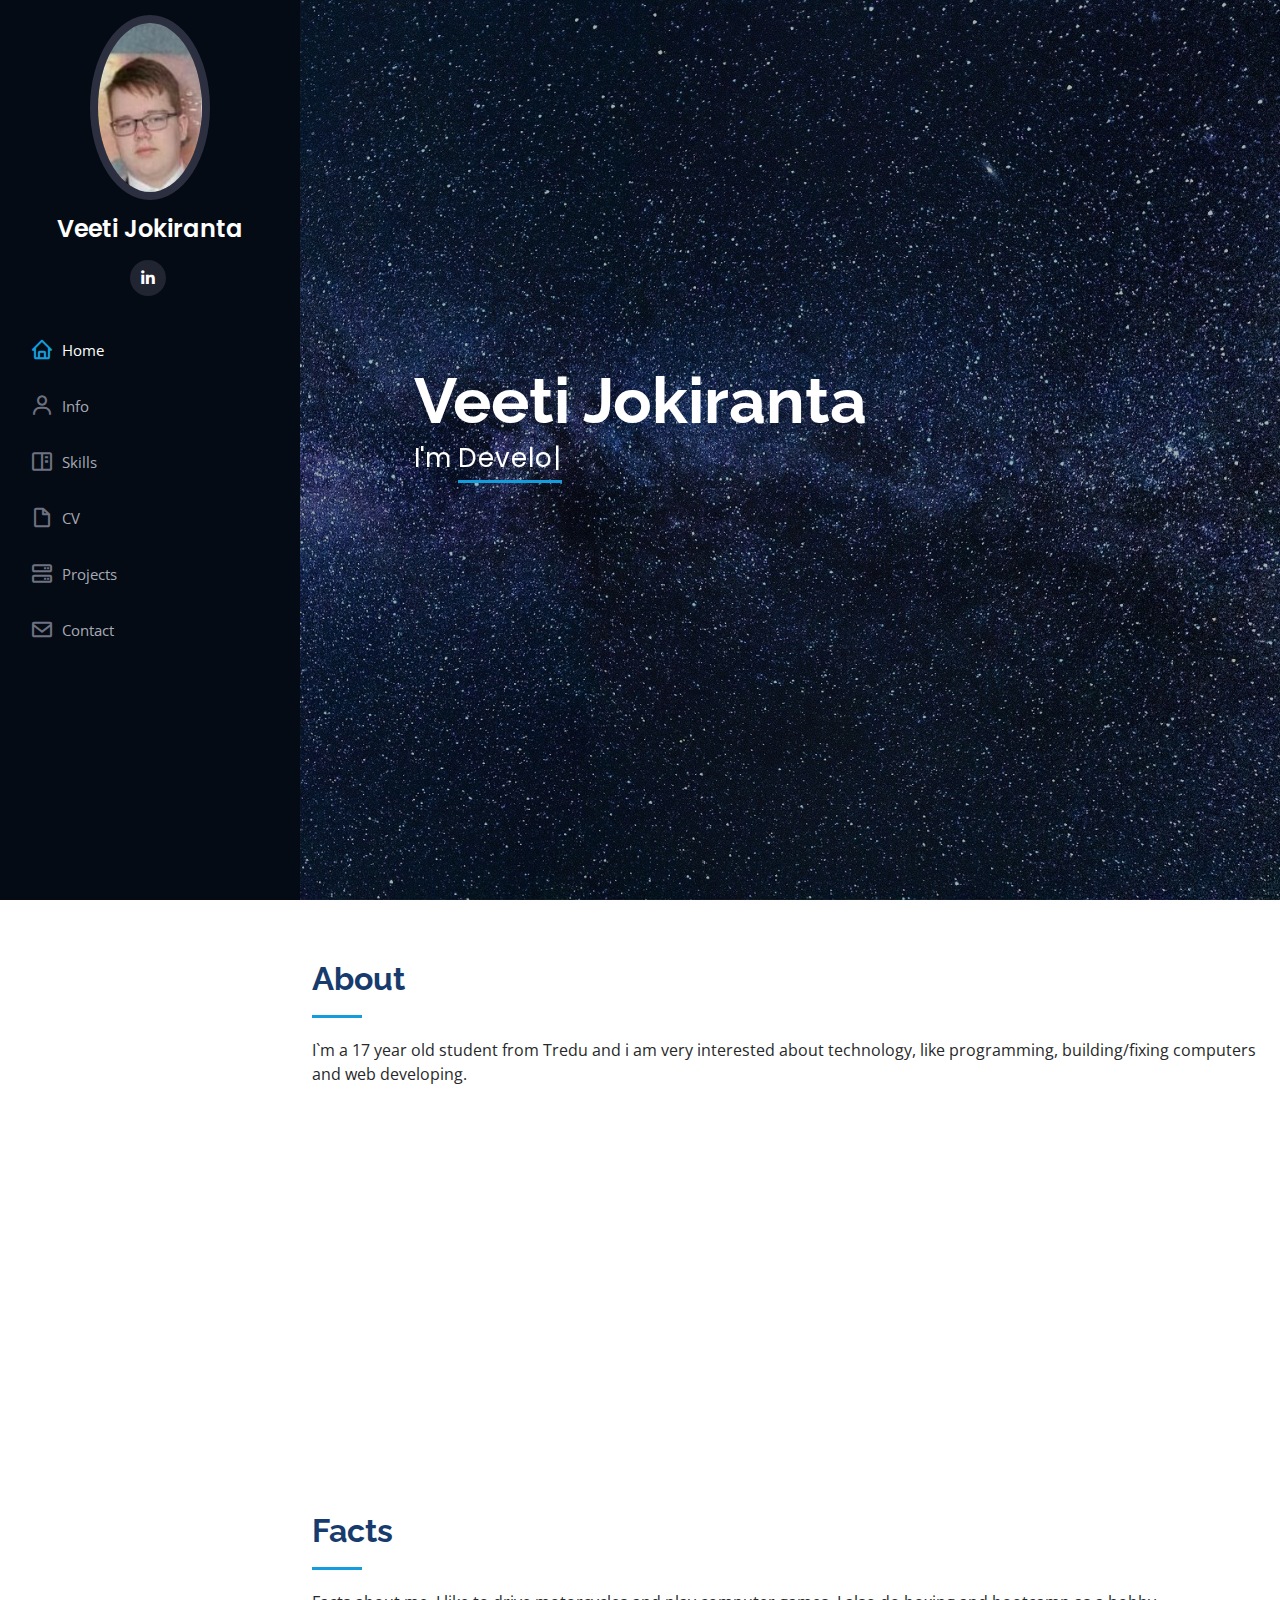
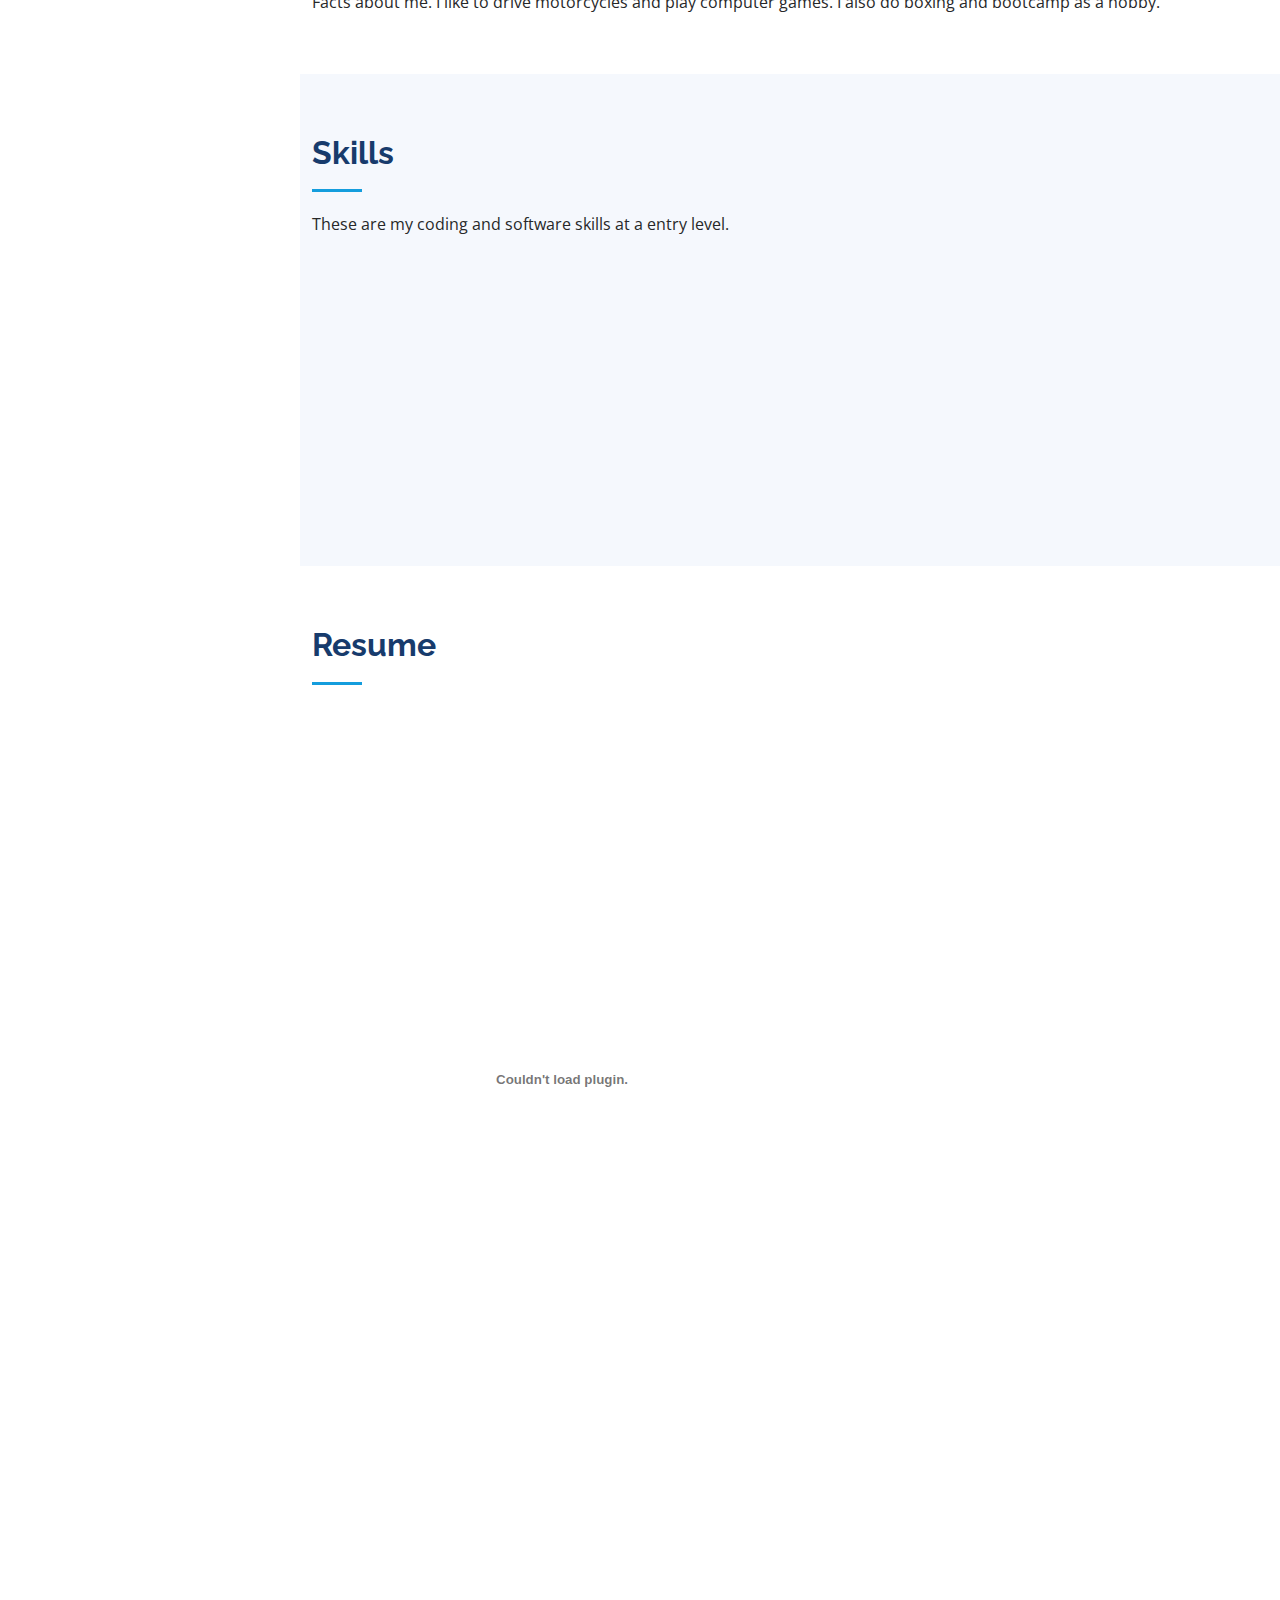
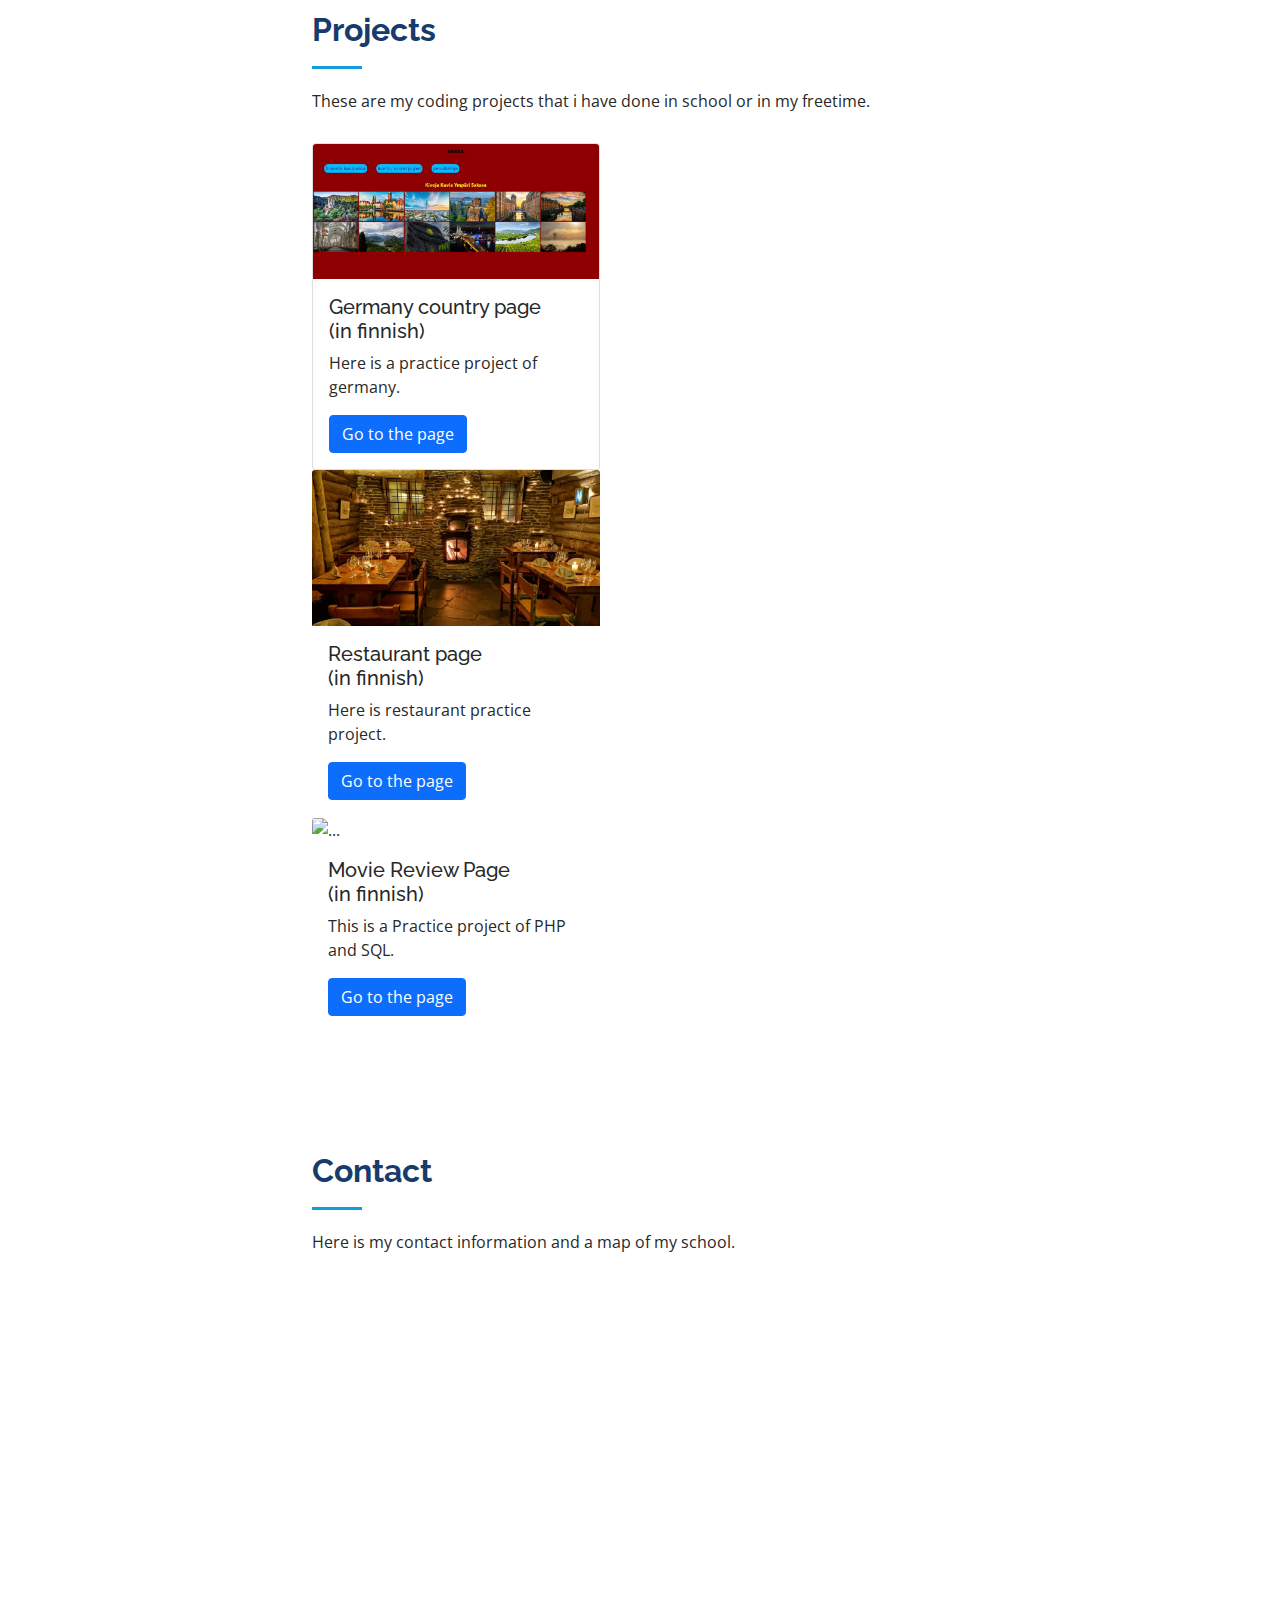
==== index.html @ 7805ad1e "muutettu cv ja puh nro pois" ====
<!DOCTYPE html>
<html lang="en">

<head>
  <meta charset="utf-8">
  <meta content="width=device-width, initial-scale=1.0" name="viewport">

  <title>Veeti Jokiranta</title>
  <meta content="" name="description">
  <meta content="" name="keywords">

  <!-- Favicons -->
  <link href="assets/img/favicon.png" rel="icon">
  <link href="assets/img/apple-touch-icon.png" rel="apple-touch-icon">

  <!-- Google Fonts -->
  <link href="https://fonts.googleapis.com/css?family=Open+Sans:300,300i,400,400i,600,600i,700,700i|Raleway:300,300i,400,400i,500,500i,600,600i,700,700i|Poppins:300,300i,400,400i,500,500i,600,600i,700,700i" rel="stylesheet">

  <!-- Vendor CSS Files -->
  <link href="assets/vendor/aos/aos.css" rel="stylesheet">
  <link href="assets/vendor/bootstrap/css/bootstrap.min.css" rel="stylesheet">
  <link href="assets/vendor/bootstrap-icons/bootstrap-icons.css" rel="stylesheet">
  <link href="assets/vendor/boxicons/css/boxicons.min.css" rel="stylesheet">
  <link href="assets/vendor/glightbox/css/glightbox.min.css" rel="stylesheet">
  <link href="assets/vendor/swiper/swiper-bundle.min.css" rel="stylesheet">

  <!-- Template Main CSS File -->
  <link href="assets/css/style.css" rel="stylesheet">

  <!-- =======================================================
  * Template Name: iPortfolio - v3.7.0
  * Template URL: https://bootstrapmade.com/iportfolio-bootstrap-portfolio-websites-template/
  * Author: BootstrapMade.com
  * License: https://bootstrapmade.com/license/
  ======================================================== -->
</head>

<body>

  <!-- ======= Mobile nav toggle button ======= -->
  <i class="bi bi-list mobile-nav-toggle d-xl-none"></i>

  <!-- ======= Header ======= -->
  <header id="header">
    <div class="d-flex flex-column">

      <div class="profile">
        <img src="assets/img/omakuva.PNG" alt="" class="img-fluid rounded-circle">
        <h1 class="text-light"><a href="index.html">Veeti Jokiranta</a></h1>
        <div class="social-links mt-3 text-center">
          <a href="https://www.linkedin.com/in/veeti-jokiranta/" class="linkedin"><i class="bx bxl-linkedin"></i></a>
        </div>
      </div>

      <nav id="navbar" class="nav-menu navbar">
        <ul>
          <li><a href="#hero" class="nav-link scrollto active"><i class="bx bx-home"></i> <span>Home</span></a></li>
          <li><a href="#about" class="nav-link scrollto"><i class="bx bx-user"></i> <span>Info</span></a></li>
          <li><a href="#skills" class="nav-link scrollto"><i class="bx bx-book-content"></i> <span>Skills</span></a></li>
          <li><a href="#resume" class="nav-link scrollto"><i class="bx bx-file-blank"></i> <span>CV</span></a></li>
          <li><a href="#services" class="nav-link scrollto"><i class="bx bx-server"></i> <span>Projects</span></a></li>
          <li><a href="#contact" class="nav-link scrollto"><i class="bx bx-envelope"></i> <span>Contact</span></a></li>
        </ul>
      </nav><!-- .nav-menu -->
    </div>
  </header><!-- End Header -->

  <!-- ======= Hero Section ======= -->
  <section id="hero" class="d-flex flex-column justify-content-center align-items-center">
    <div class="hero-container" data-aos="fade-in">
      <h1>Veeti Jokiranta</h1>
      <p>I'm <span class="typed" data-typed-items="Developer, Gamer, Computer knower"></span></p>
    </div>
  </section><!-- End Hero -->

  <main id="main">

    <!-- ======= About Section ======= -->
    <section id="about" class="about">
      <div class="container">

        <div class="section-title">
          <h2>About</h2>
          <p>I`m a 17 year old student from Tredu and i am very interested about technology, like programming, building/fixing computers and web developing.</p>
        </div>

        <div class="row">
          <div class="col-lg-4" data-aos="fade-right">
            <img src="assets/img/omakuva.PNG" class="img-fluid" alt="">
          </div>
          <div class="col-lg-8 pt-4 pt-lg-0 content" data-aos="fade-left">
            <h3> Info</h3>
            <p class="fst-italic">
            </p>
            <div class="row">
              <div class="col-lg-6">
                <ul>
                  <li><i class="bi bi-chevron-right"></i> <strong>Birthday:</strong> <span>25 march 2005</span></li>
                  <li><i class="bi bi-chevron-right"></i> <strong>City:</strong> <span>Tampere</span></li>
                </ul>
              </div>
              <div class="col-lg-6">
                <ul>
                  <li><i class="bi bi-chevron-right"></i> <strong>Age:</strong> <span>17</span></li>
                  <li><i class="bi bi-chevron-right"></i> <strong>Degree:</strong> <span>ICT Student</span></li>
                  <li><i class="bi bi-chevron-right"></i> <strong>Email:</strong> <span>veeti.jokiranta@gmail.com</span></li>
                </ul>
              </div>
            </div>
            <p>
              Right now i am studying in Tredu and i am in my second year of studies. I am studying in the field of computer science and i am very interested about it. I am also very interested about technology and i am always trying to learn new things about it.
            </p>
          </div>
        </div>

      </div>
    </section><!-- End About Section -->

    <!-- ======= Facts Section ======= -->
    <section id="facts" class="facts">
      <div class="container">

        <div class="section-title">
          <h2>Facts</h2>
          <p>Facts about me. I like to drive motorcycles and play computer games. I also do boxing and bootcamp as a hobby.</p>
        </div>

     <!---   <div class="row no-gutters">

          <div class="col-lg-3 col-md-6 d-md-flex align-items-md-stretch" data-aos="fade-up">
            <div class="count-box">
              <i class="bi bi-emoji-smile"></i>
              <span data-purecounter-start="0" data-purecounter-end="232" data-purecounter-duration="1" class="purecounter"></span>
              <p><strong>Happy Clients</strong> consequuntur quae</p>
            </div>
          </div>

          <div class="col-lg-3 col-md-6 d-md-flex align-items-md-stretch" data-aos="fade-up" data-aos-delay="100">
            <div class="count-box">
              <i class="bi bi-journal-richtext"></i>
              <span data-purecounter-start="0" data-purecounter-end="521" data-purecounter-duration="1" class="purecounter"></span>
              <p><strong>Projects</strong> adipisci atque cum quia aut</p>
            </div>
          </div>

          <div class="col-lg-3 col-md-6 d-md-flex align-items-md-stretch" data-aos="fade-up" data-aos-delay="200">
            <div class="count-box">
              <i class="bi bi-headset"></i>
              <span data-purecounter-start="0" data-purecounter-end="1453" data-purecounter-duration="1" class="purecounter"></span>
              <p><strong>Hours Of Support</strong> aut commodi quaerat</p>
            </div>
          </div>

          <div class="col-lg-3 col-md-6 d-md-flex align-items-md-stretch" data-aos="fade-up" data-aos-delay="300">
            <div class="count-box">
              <i class="bi bi-people"></i>
              <span data-purecounter-start="0" data-purecounter-end="32" data-purecounter-duration="1" class="purecounter"></span>
              <p><strong>Hard Workers</strong> rerum asperiores dolor</p>
            </div>
          </div>

        </div> -->

      </div>
    </section><!-- End Facts Section -->

    <!-- ======= Skills Section ======= -->
    <section id="skills" class="skills section-bg">
      <div class="container">

        <div class="section-title">
          <h2>Skills</h2>
          <p>These are my coding and software skills at a entry level.</p>
        </div>

        <div class="row skills-content">

          <div class="col-lg-6" data-aos="fade-up">

            <div class="progress">
              <span class="skill">HTML <i class="val">90%</i></span>
              <div class="progress-bar-wrap">
                <div class="progress-bar" role="progressbar" aria-valuenow="90" aria-valuemin="0" aria-valuemax="100"></div>
              </div>
            </div>

            <div class="progress">
              <span class="skill">CSS <i class="val">90%</i></span>
              <div class="progress-bar-wrap">
                <div class="progress-bar" role="progressbar" aria-valuenow="90" aria-valuemin="0" aria-valuemax="100"></div>
              </div>
            </div>

            <div class="progress">
              <span class="skill">JavaScript <i class="val">40%</i></span>
              <div class="progress-bar-wrap">
                <div class="progress-bar" role="progressbar" aria-valuenow="50" aria-valuemin="0" aria-valuemax="100"></div>
              </div>
            </div>

            <div class="progress">
              <span class="skill">PHP <i class="val">70%</i></span>
              <div class="progress-bar-wrap">
                <div class="progress-bar" role="progressbar" aria-valuenow="70" aria-valuemin="0" aria-valuemax="100"></div>
              </div>
            </div>

          </div>

          <div class="col-lg-6" data-aos="fade-up" data-aos-delay="100">



            <div class="progress">
              <span class="skill">SQL <i class="val">85%</i></span>
              <div class="progress-bar-wrap">
                <div class="progress-bar" role="progressbar" aria-valuenow="85" aria-valuemin="0" aria-valuemax="100"></div>
              </div>
            </div>

            <div class="progress">
              <span class="skill">WordPress <i class="val">75%</i></span>
              <div class="progress-bar-wrap">
                <div class="progress-bar" role="progressbar" aria-valuenow="75" aria-valuemin="0" aria-valuemax="100"></div>
              </div>
            </div>

            <div class="progress">
              <span class="skill">Photoshop <i class="val">20%</i></span>
              <div class="progress-bar-wrap">
                <div class="progress-bar" role="progressbar" aria-valuenow="20" aria-valuemin="0" aria-valuemax="100"></div>
              </div>
            </div>

            <div class="progress">
              <span class="skill">Office-365 apps <i class="val">90%</i></span>
              <div class="progress-bar-wrap">
                <div class="progress-bar" role="progressbar" aria-valuenow="85" aria-valuemin="0" aria-valuemax="100"></div>
              </div>
            </div>

          </div>

        </div>

      </div>
    </section><!-- End Skills Section -->

    <!-- ======= Resume Section ======= -->
   <section id="resume" class="resume">
      <div class="container">

        <div class="section-title">
          <h2>Resume</h2>
          <embed src="assets/img/veeti_jokiranta.pdf" width="500px" height="750px" />
        </div>

<!--        <div class="row">
          <div class="col-lg-6" data-aos="fade-up">
            <h3 class="resume-title">Sumary</h3>
            <div class="resume-item pb-0">
              <h4>Alex Smith</h4>
              <p><em>Innovative and deadline-driven Graphic Designer with 3+ years of experience designing and developing user-centered digital/print marketing material from initial concept to final, polished deliverable.</em></p>
              <ul>
                <li>Portland par 127,Orlando, FL</li>
                <li>(123) 456-7891</li>
                <li>alice.barkley@example.com</li>
              </ul>
            </div>

            <h3 class="resume-title">Education</h3>
            <div class="resume-item">
              <h4>Master of Fine Arts &amp; Graphic Design</h4>
              <h5>2015 - 2016</h5>
              <p><em>Rochester Institute of Technology, Rochester, NY</em></p>
              <p>Qui deserunt veniam. Et sed aliquam labore tempore sed quisquam iusto autem sit. Ea vero voluptatum qui ut dignissimos deleniti nerada porti sand markend</p>
            </div>
            <div class="resume-item">
              <h4>Bachelor of Fine Arts &amp; Graphic Design</h4>
              <h5>2010 - 2014</h5>
              <p><em>Rochester Institute of Technology, Rochester, NY</em></p>
              <p>Quia nobis sequi est occaecati aut. Repudiandae et iusto quae reiciendis et quis Eius vel ratione eius unde vitae rerum voluptates asperiores voluptatem Earum molestiae consequatur neque etlon sader mart dila</p>
            </div>
          </div>
          <div class="col-lg-6" data-aos="fade-up" data-aos-delay="100">
            <h3 class="resume-title">Professional Experience</h3>
            <div class="resume-item">
              <h4>Senior graphic design specialist</h4>
              <h5>2019 - Present</h5>
              <p><em>Experion, New York, NY </em></p>
              <ul>
                <li>Lead in the design, development, and implementation of the graphic, layout, and production communication materials</li>
                <li>Delegate tasks to the 7 members of the design team and provide counsel on all aspects of the project. </li>
                <li>Supervise the assessment of all graphic materials in order to ensure quality and accuracy of the design</li>
                <li>Oversee the efficient use of production project budgets ranging from $2,000 - $25,000</li>
              </ul>
            </div>
            <div class="resume-item">
              <h4>Graphic design specialist</h4>
              <h5>2017 - 2018</h5>
              <p><em>Stepping Stone Advertising, New York, NY</em></p>
              <ul>
                <li>Developed numerous marketing programs (logos, brochures,infographics, presentations, and advertisements).</li>
                <li>Managed up to 5 projects or tasks at a given time while under pressure</li>
                <li>Recommended and consulted with clients on the most appropriate graphic design</li>
                <li>Created 4+ design presentations and proposals a month for clients and account managers</li>
              </ul>
            </div>
          </div>
        </div>

    -->  </div>
    </section> <!-- End Resume Section --> 

 <!--   < ======= Portfolio Section ======= 
    <section id="portfolio" class="portfolio section-bg">
      <div class="container">

        <div class="section-title">
          <h2>Portfolio</h2>
          <p>Magnam dolores commodi suscipit. Necessitatibus eius consequatur ex aliquid fuga eum quidem. Sit sint consectetur velit. Quisquam quos quisquam cupiditate. Et nemo qui impedit suscipit alias ea. Quia fugiat sit in iste officiis commodi quidem hic quas.</p>
        </div>

        <div class="row" data-aos="fade-up">
          <div class="col-lg-12 d-flex justify-content-center">
            <ul id="portfolio-flters">
              <li data-filter="*" class="filter-active">All</li>
              <li data-filter=".filter-app">App</li>
              <li data-filter=".filter-card">Card</li>
              <li data-filter=".filter-web">Web</li>
            </ul>
          </div>
        </div>

        <div class="row portfolio-container" data-aos="fade-up" data-aos-delay="100">

          <div class="col-lg-4 col-md-6 portfolio-item filter-app">
            <div class="portfolio-wrap">
              <img src="assets/img/portfolio/portfolio-1.jpg" class="img-fluid" alt="">
              <div class="portfolio-links">
                <a href="assets/img/portfolio/portfolio-1.jpg" data-gallery="portfolioGallery" class="portfolio-lightbox" title="App 1"><i class="bx bx-plus"></i></a>
                <a href="portfolio-details.html" title="More Details"><i class="bx bx-link"></i></a>
              </div>
            </div>
          </div>

          <div class="col-lg-4 col-md-6 portfolio-item filter-web">
            <div class="portfolio-wrap">
              <img src="assets/img/portfolio/portfolio-2.jpg" class="img-fluid" alt="">
              <div class="portfolio-links">
                <a href="assets/img/portfolio/portfolio-2.jpg" data-gallery="portfolioGallery" class="portfolio-lightbox" title="Web 3"><i class="bx bx-plus"></i></a>
                <a href="portfolio-details.html" title="More Details"><i class="bx bx-link"></i></a>
              </div>
            </div>
          </div>

          <div class="col-lg-4 col-md-6 portfolio-item filter-app">
            <div class="portfolio-wrap">
              <img src="assets/img/portfolio/portfolio-3.jpg" class="img-fluid" alt="">
              <div class="portfolio-links">
                <a href="assets/img/portfolio/portfolio-3.jpg" data-gallery="portfolioGallery" class="portfolio-lightbox" title="App 2"><i class="bx bx-plus"></i></a>
                <a href="portfolio-details.html" title="More Details"><i class="bx bx-link"></i></a>
              </div>
            </div>
          </div>

          <div class="col-lg-4 col-md-6 portfolio-item filter-card">
            <div class="portfolio-wrap">
              <img src="assets/img/portfolio/portfolio-4.jpg" class="img-fluid" alt="">
              <div class="portfolio-links">
                <a href="assets/img/portfolio/portfolio-4.jpg" data-gallery="portfolioGallery" class="portfolio-lightbox" title="Card 2"><i class="bx bx-plus"></i></a>
                <a href="portfolio-details.html" title="More Details"><i class="bx bx-link"></i></a>
              </div>
            </div>
          </div>

          <div class="col-lg-4 col-md-6 portfolio-item filter-web">
            <div class="portfolio-wrap">
              <img src="assets/img/portfolio/portfolio-5.jpg" class="img-fluid" alt="">
              <div class="portfolio-links">
                <a href="assets/img/portfolio/portfolio-5.jpg" data-gallery="portfolioGallery" class="portfolio-lightbox" title="Web 2"><i class="bx bx-plus"></i></a>
                <a href="portfolio-details.html" title="More Details"><i class="bx bx-link"></i></a>
              </div>
            </div>
          </div>

          <div class="col-lg-4 col-md-6 portfolio-item filter-app">
            <div class="portfolio-wrap">
              <img src="assets/img/portfolio/portfolio-6.jpg" class="img-fluid" alt="">
              <div class="portfolio-links">
                <a href="assets/img/portfolio/portfolio-6.jpg" data-gallery="portfolioGallery" class="portfolio-lightbox" title="App 3"><i class="bx bx-plus"></i></a>
                <a href="portfolio-details.html" title="More Details"><i class="bx bx-link"></i></a>
              </div>
            </div>
          </div>

          <div class="col-lg-4 col-md-6 portfolio-item filter-card">
            <div class="portfolio-wrap">
              <img src="assets/img/portfolio/portfolio-7.jpg" class="img-fluid" alt="">
              <div class="portfolio-links">
                <a href="assets/img/portfolio/portfolio-7.jpg" data-gallery="portfolioGallery" class="portfolio-lightbox" title="Card 1"><i class="bx bx-plus"></i></a>
                <a href="portfolio-details.html" title="More Details"><i class="bx bx-link"></i></a>
              </div>
            </div>
          </div>

          <div class="col-lg-4 col-md-6 portfolio-item filter-card">
            <div class="portfolio-wrap">
              <img src="assets/img/portfolio/portfolio-8.jpg" class="img-fluid" alt="">
              <div class="portfolio-links">
                <a href="assets/img/portfolio/portfolio-8.jpg" data-gallery="portfolioGallery" class="portfolio-lightbox" title="Card 3"><i class="bx bx-plus"></i></a>
                <a href="portfolio-details.html" title="More Details"><i class="bx bx-link"></i></a>
              </div>
            </div>
          </div>

          <div class="col-lg-4 col-md-6 portfolio-item filter-web">
            <div class="portfolio-wrap">
              <img src="assets/img/portfolio/portfolio-9.jpg" class="img-fluid" alt="">
              <div class="portfolio-links">
                <a href="assets/img/portfolio/portfolio-9.jpg" data-gallery="portfolioGallery" class="portfolio-lightbox" title="Web 3"><i class="bx bx-plus"></i></a>
                <a href="portfolio-details.html" title="More Details"><i class="bx bx-link"></i></a>
              </div>
            </div>
          </div>

        </div>

      </div>
    </section> End Portfolio Section -->

    <!-- ======= Services Section ======= -->
    <section id="services" class="services">
      <div class="container">

        <div class="section-title">
          <h2>Projects</h2>
          <p>These are my coding projects that i have done in school or in my freetime.</p>
        </div>
<!--
        <div class="row">
          <div class="col-lg-4 col-md-6 icon-box" data-aos="fade-up">
            <div class="icon"><i class="bi bi-briefcase"></i></div>
            <h4 class="title"><a href="">Lorem Ipsum</a></h4>
            <p class="description">Voluptatum deleniti atque corrupti quos dolores et quas molestias excepturi sint occaecati cupiditate non provident</p>
          </div>
          <div class="col-lg-4 col-md-6 icon-box" data-aos="fade-up" data-aos-delay="100">
            <div class="icon"><i class="bi bi-card-checklist"></i></div>
            <h4 class="title"><a href="">Dolor Sitema</a></h4>
            <p class="description">Minim veniam, quis nostrud exercitation ullamco laboris nisi ut aliquip ex ea commodo consequat tarad limino ata</p>
          </div>
          <div class="col-lg-4 col-md-6 icon-box" data-aos="fade-up" data-aos-delay="200">
            <div class="icon"><i class="bi bi-bar-chart"></i></div>
            <h4 class="title"><a href="">Sed ut perspiciatis</a></h4>
            <p class="description">Duis aute irure dolor in reprehenderit in voluptate velit esse cillum dolore eu fugiat nulla pariatur</p>
          </div>
          <div class="col-lg-4 col-md-6 icon-box" data-aos="fade-up" data-aos-delay="300">
            <div class="icon"><i class="bi bi-binoculars"></i></div>
            <h4 class="title"><a href="">Magni Dolores</a></h4>
            <p class="description">Excepteur sint occaecat cupidatat non proident, sunt in culpa qui officia deserunt mollit anim id est laborum</p>
          </div>
          <div class="col-lg-4 col-md-6 icon-box" data-aos="fade-up" data-aos-delay="400">
            <div class="icon"><i class="bi bi-brightness-high"></i></div>
            <h4 class="title"><a href="">Nemo Enim</a></h4>
            <p class="description">At vero eos et accusamus et iusto odio dignissimos ducimus qui blanditiis praesentium voluptatum deleniti atque</p>
          </div>
          <div class="col-lg-4 col-md-6 icon-box" data-aos="fade-up" data-aos-delay="500">
            <div class="icon"><i class="bi bi-calendar4-week"></i></div>
            <h4 class="title"><a href="">Eiusmod Tempor</a></h4>
            <p class="description">Et harum quidem rerum facilis est et expedita distinctio. Nam libero tempore, cum soluta nobis est eligendi</p>
          </div>
        </div> -->

        <div class="card" style="width: 18rem;">
          <img src="assets/img/saksakuva.JPG" class="card-img-top" alt="...">
          <div class="card-body">
            <h5 class="card-title">Germany country page <br> (in finnish)</h5>
            <p class="card-text">Here is a practice project of germany.</p>
            <a href="maatyö/index.html" class="btn btn-primary">Go to the page</a>
          </div>
        </div>

        <div class="col-4" style="width: 18rem;">
          <img src="ravintolasivu/img/ravintola.jpg" class="card-img-top" alt="...">
          <div class="card-body">
            <h5 class="card-title">Restaurant page <br> (in finnish)</h5>
            <p class="card-text">Here is restaurant practice project.</p>
            <a href="ravintolasivu/index.html" class="btn btn-primary">Go to the page</a>
          </div>
        </div>

        <div class="col-4" style="width: 18rem;">
          <img src="https://wallpapercave.com/wp/wnCoprl.jpg" class="card-img-top" alt="...">
          <div class="card-body">
            <h5 class="card-title">Movie Review Page <br> (in finnish)</h5>
            <p class="card-text">This is a Practice project of PHP and SQL.</p>
            <a href="http://elokuvat.veejok21.treok.io/" class="btn btn-primary">Go to the page</a>
          </div>
        </div>

      </div>
    </section><!-- End Services Section -->



    <!-- ======= Contact Section ======= -->
    <section id="contact" class="contact">
      <div class="container">

        <div class="section-title">
          <h2>Contact</h2>
          <p>Here is my contact information and a map of my school.</p>
        </div>

        <div class="row" data-aos="fade-in">

          <div class="col-lg-5 d-flex align-items-stretch">
            <div class="info">
              <div class="address">
                <i class="bi bi-geo-alt"></i>
                <h4>Location:</h4>
                <p>Hepolamminkatu 10 Tampere</p>
              </div>

              <div class="email">
                <i class="bi bi-envelope"></i>
                <h4>Email:</h4>
                <p>veeti.jokiranta@gmail.com</p>
              </div>
<!--
              <div class="phone">
                <i class="bi bi-phone"></i>
                <h4>Call:</h4>
                <p>0443402378</p>
              </div>
-->
            <!-- <iframe src="https://www.google.com/maps/embed?pb=!1m14!1m8!1m3!1d12097.433213460943!2d-74.0062269!3d40.7101282!3m2!1i1024!2i768!4f13.1!3m3!1m2!1s0x0%3A0xb89d1fe6bc499443!2sDowntown+Conference+Center!5e0!3m2!1smk!2sbg!4v1539943755621" frameborder="0" style="border:0; width: 100%; height: 290px;" allowfullscreen></iframe> -->
              <iframe src="https://www.google.com/maps/embed?pb=!1m18!1m12!1m3!1d1906.3037931501422!2d23.853460816221354!3d61.45869844553203!2m3!1f0!2f0!3f0!3m2!1i1024!2i768!4f13.1!3m3!1m2!1s0x468edfbcef06ff53%3A0xc7c12edd2509b8bb!2sHepolamminkatu%2010%2C%2033720%20Tampere!5e0!3m2!1sfi!2sfi!4v1653976444893!5m2!1sfi!2sfi" frameborder="0" style="border:0; width: 100%; height: 290px;" allowfullscreen></iframe>
            </div>

          </div>

        <!--  <div class="col-lg-7 mt-5 mt-lg-0 d-flex align-items-stretch">
            <form action="forms/contact.php" method="post" role="form" class="php-email-form">
              <div class="row">
                <div class="form-group col-md-6">
                  <label for="name">Your Name</label>
                  <input type="text" name="name" class="form-control" id="name" required>
                </div>
                <div class="form-group col-md-6">
                  <label for="name">Your Email</label>
                  <input type="email" class="form-control" name="email" id="email" required>
                </div>
              </div>
              <div class="form-group">
                <label for="name">Subject</label>
                <input type="text" class="form-control" name="subject" id="subject" required>
              </div>
              <div class="form-group">
                <label for="name">Message</label>
                <textarea class="form-control" name="message" rows="10" required></textarea>
              </div>
              <div class="my-3">
                <div class="loading">Loading</div>
                <div class="error-message"></div>
                <div class="sent-message">Your message has been sent. Thank you!</div>
              </div>
              <div class="text-center"><button type="submit">Send Message</button></div>
            </form>
          </div>

        </div>

      </div> -->
    </section><!-- End Contact Section -->

  </main><!-- End #main -->

  <!-- ======= Footer ======= -->
  <footer id="footer">
    <div class="container">
      <div class="copyright">
      </div>
      <div class="credits">
        <!-- All the links in the footer should remain intact. -->
        <!-- You can delete the links only if you purchased the pro version. -->
        <!-- Licensing information: https://bootstrapmade.com/license/ -->
        <!-- Purchase the pro version with working PHP/AJAX contact form: https://bootstrapmade.com/iportfolio-bootstrap-portfolio-websites-template/ -->
      </div>
    </div>
  </footer><!-- End  Footer -->

  <a href="#" class="back-to-top d-flex align-items-center justify-content-center"><i class="bi bi-arrow-up-short"></i></a>

  <!-- Vendor JS Files -->
  <script src="assets/vendor/purecounter/purecounter.js"></script>
  <script src="assets/vendor/aos/aos.js"></script>
  <script src="assets/vendor/bootstrap/js/bootstrap.bundle.min.js"></script>
  <script src="assets/vendor/glightbox/js/glightbox.min.js"></script>
  <script src="assets/vendor/isotope-layout/isotope.pkgd.min.js"></script>
  <script src="assets/vendor/swiper/swiper-bundle.min.js"></script>
  <script src="assets/vendor/typed.js/typed.min.js"></script>
  <script src="assets/vendor/waypoints/noframework.waypoints.js"></script>
  <script src="assets/vendor/php-email-form/validate.js"></script>

  <!-- Template Main JS File -->
  <script src="assets/js/main.js"></script>

</body>

</html>
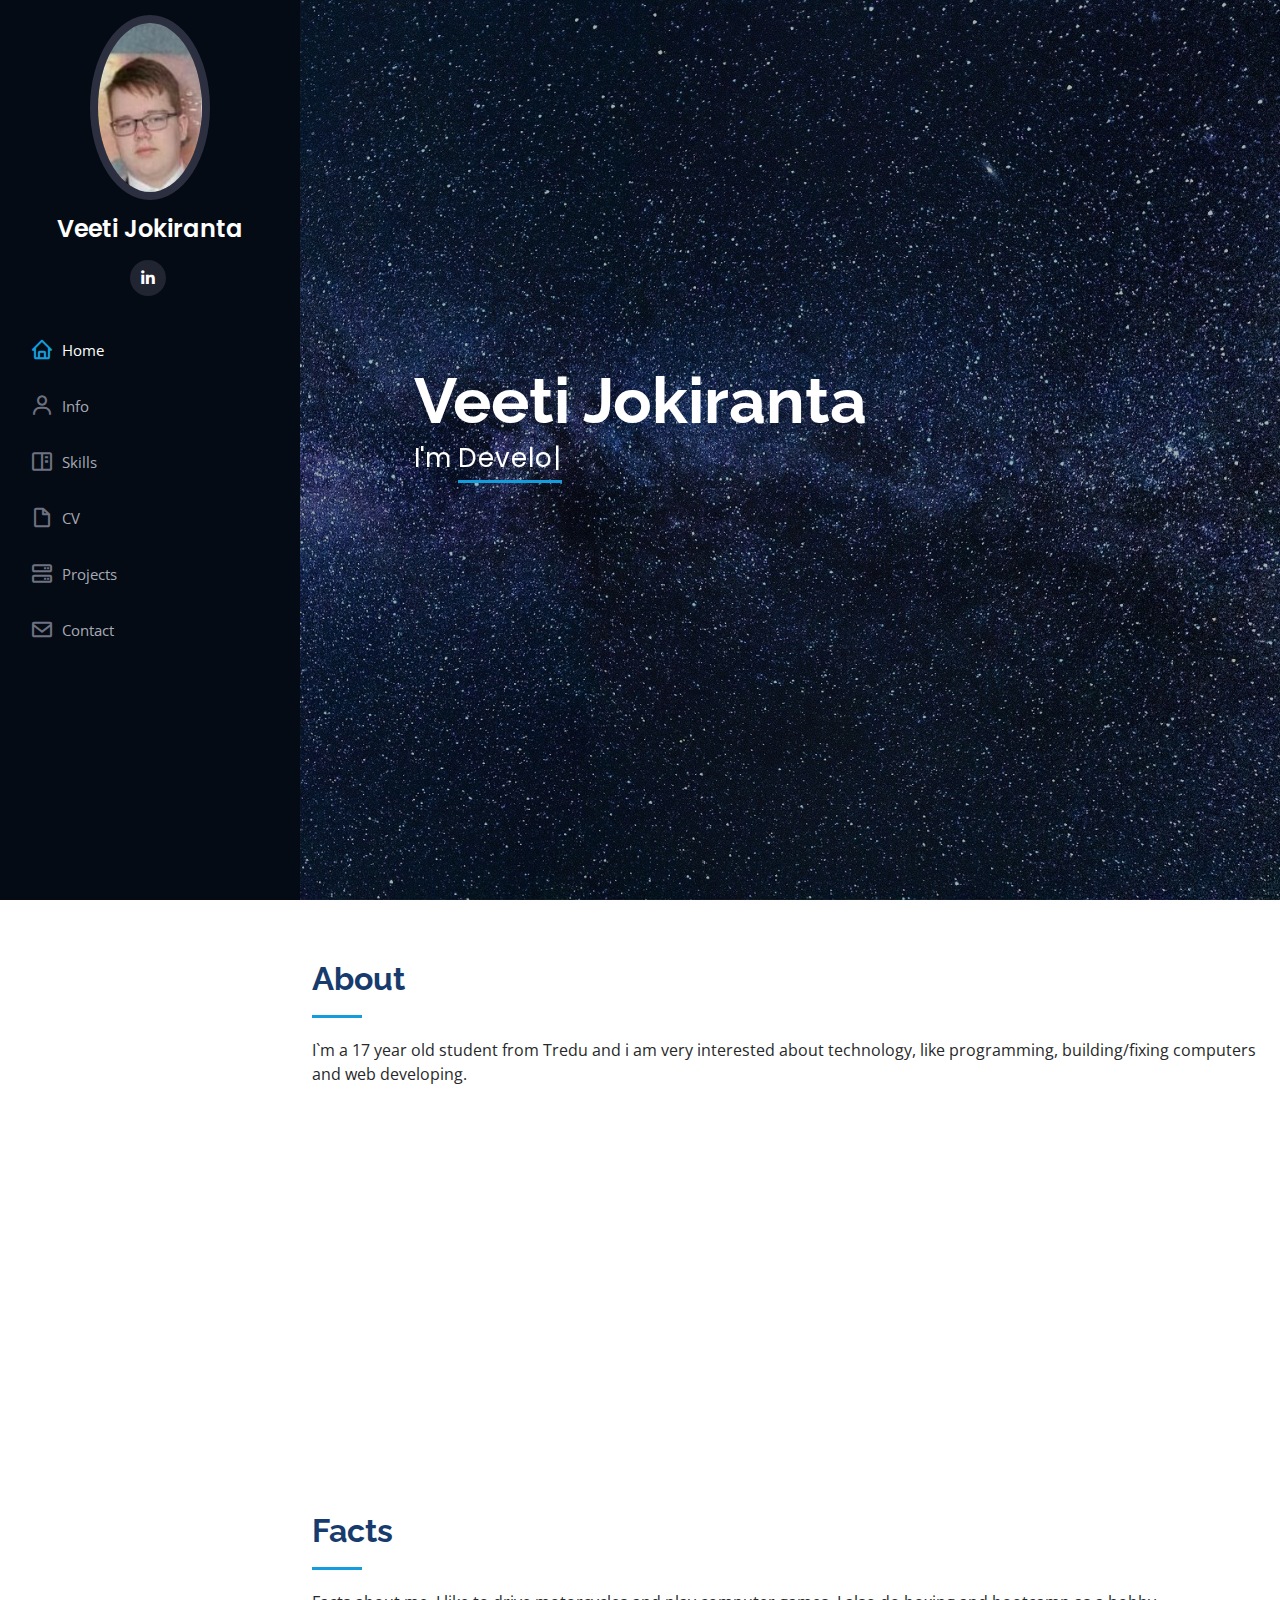
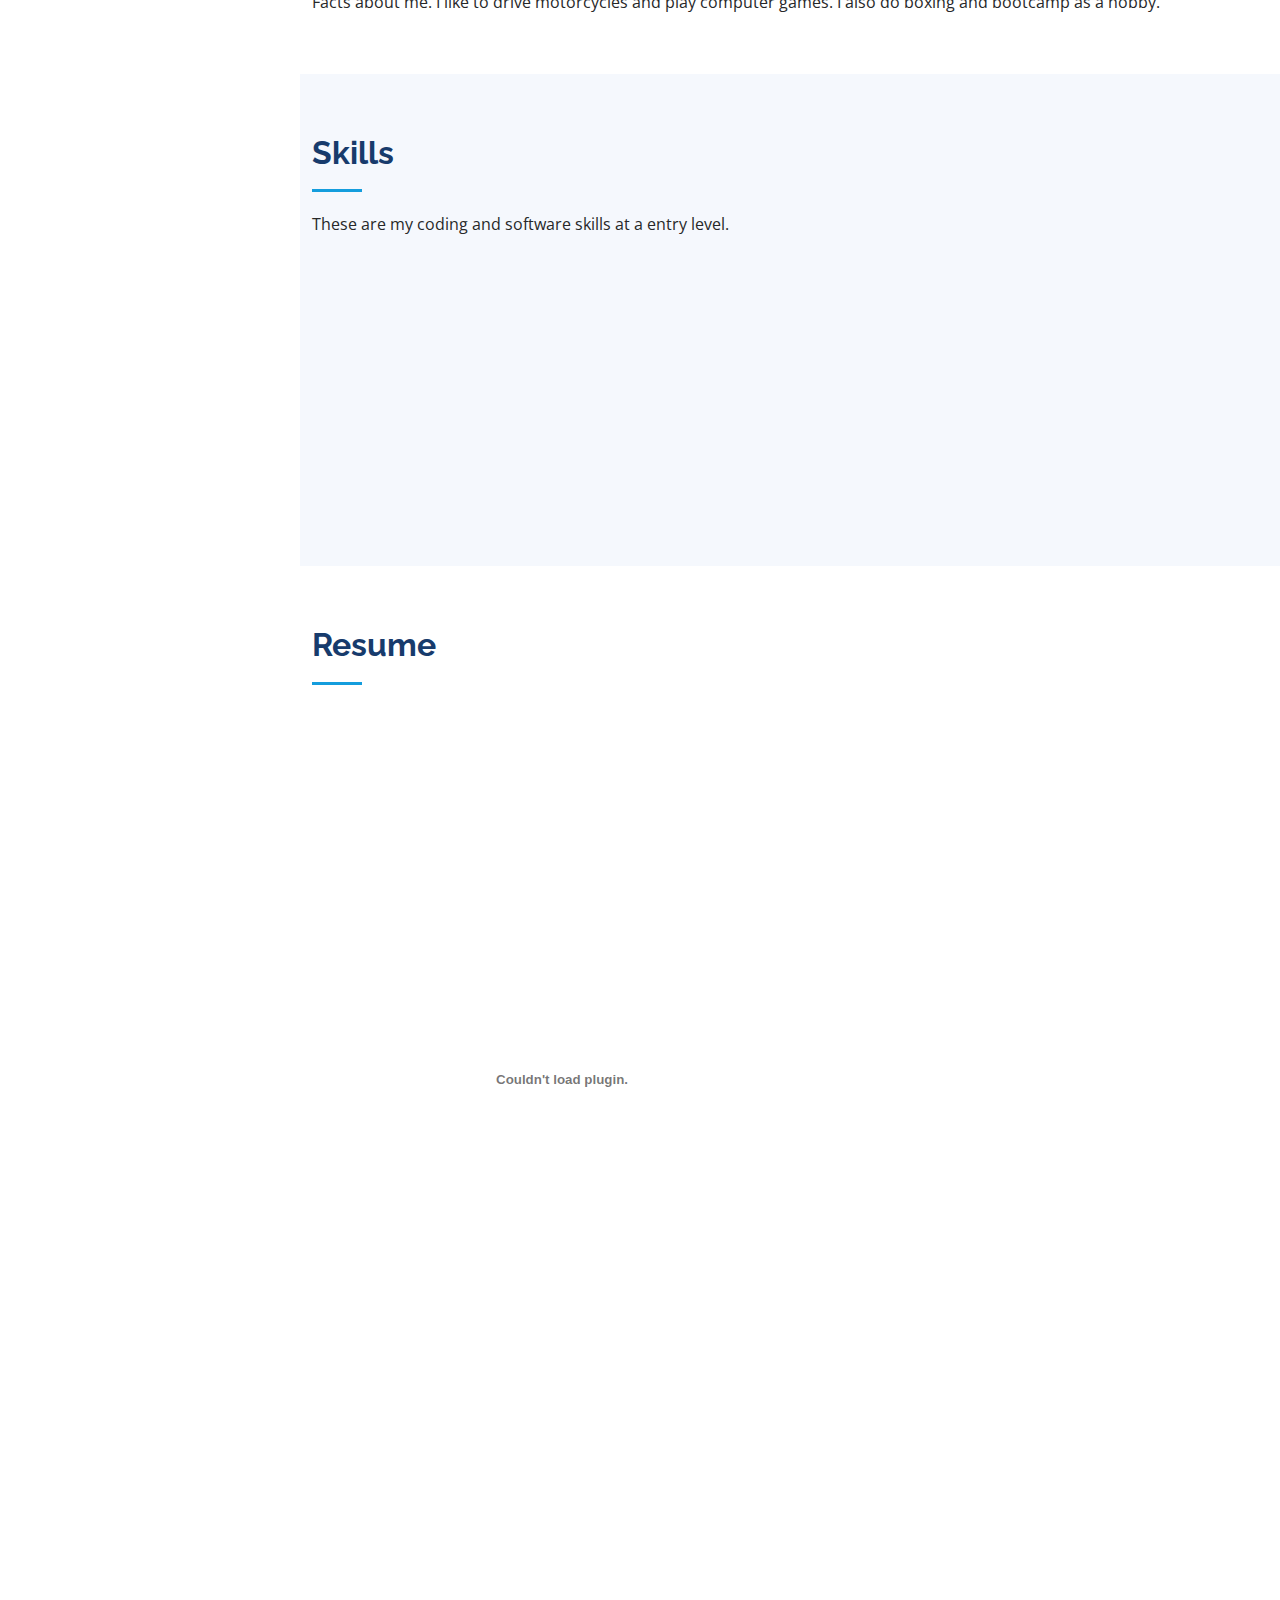
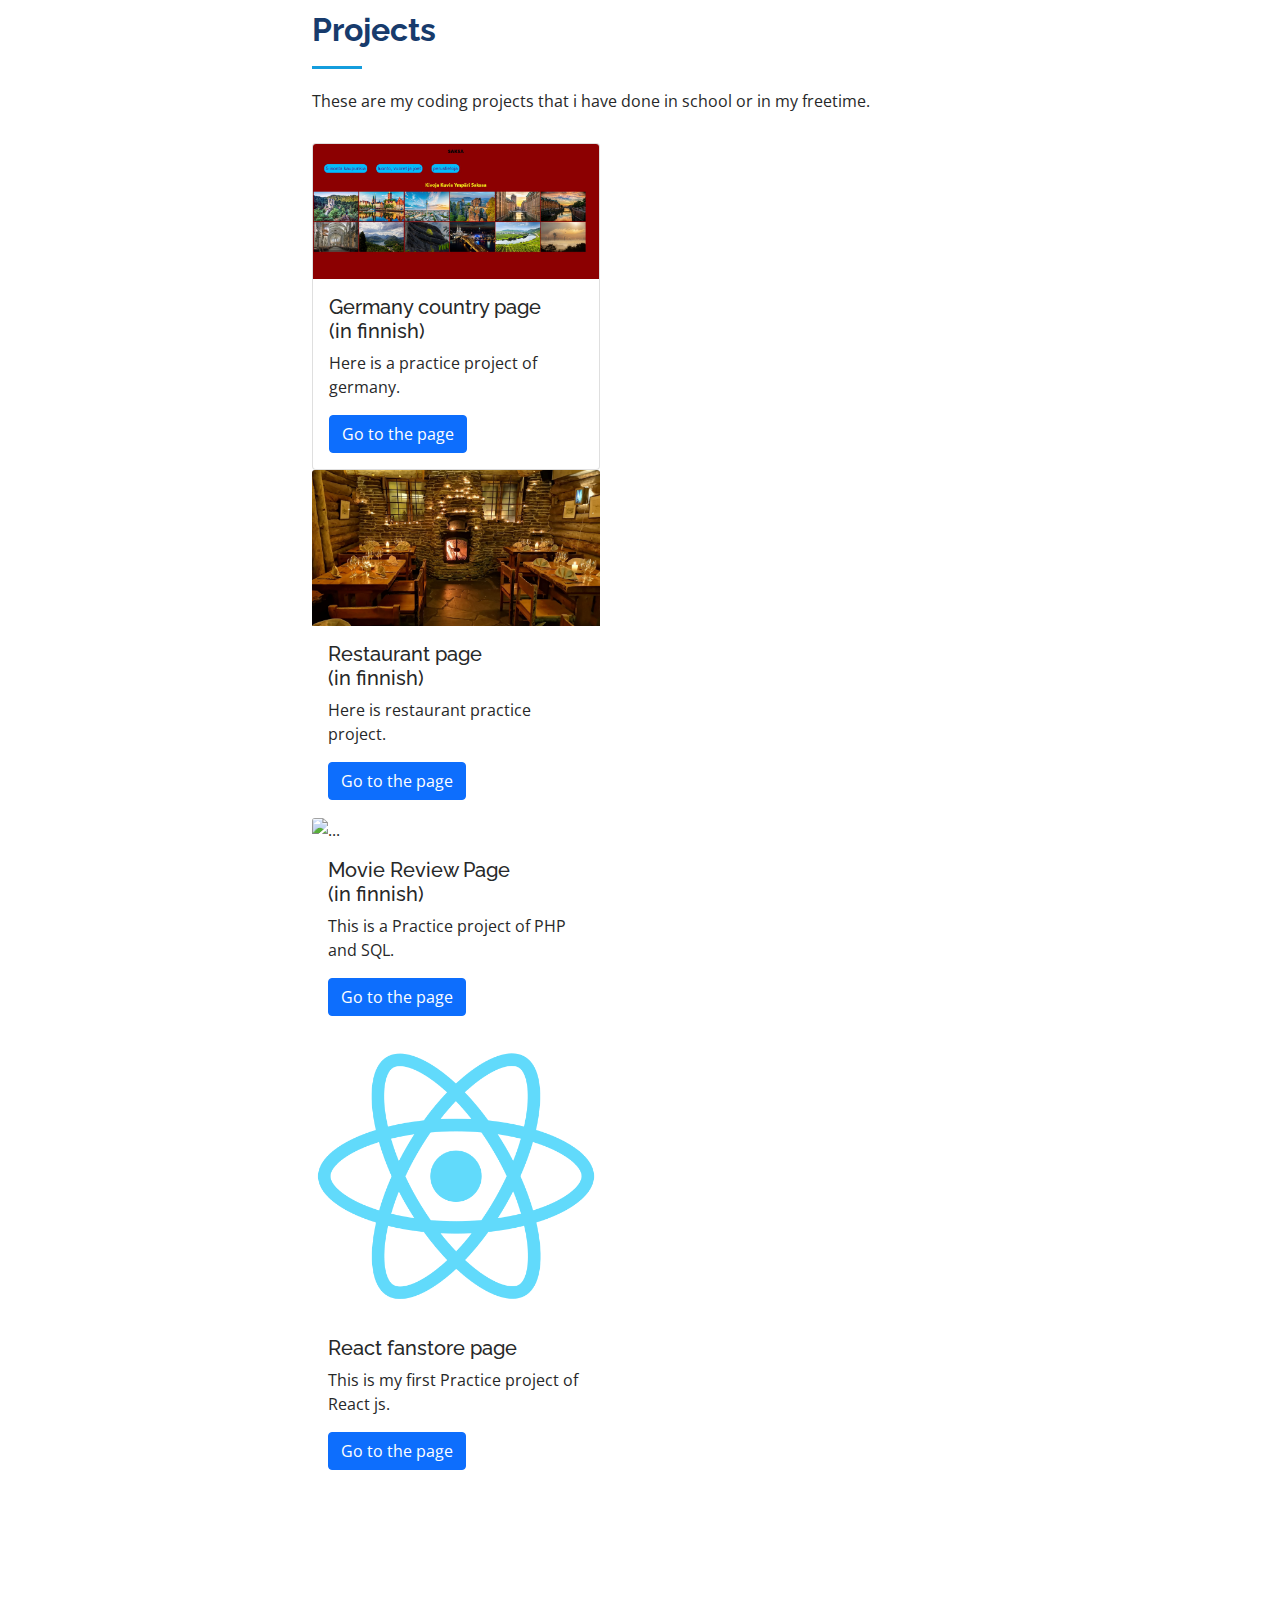
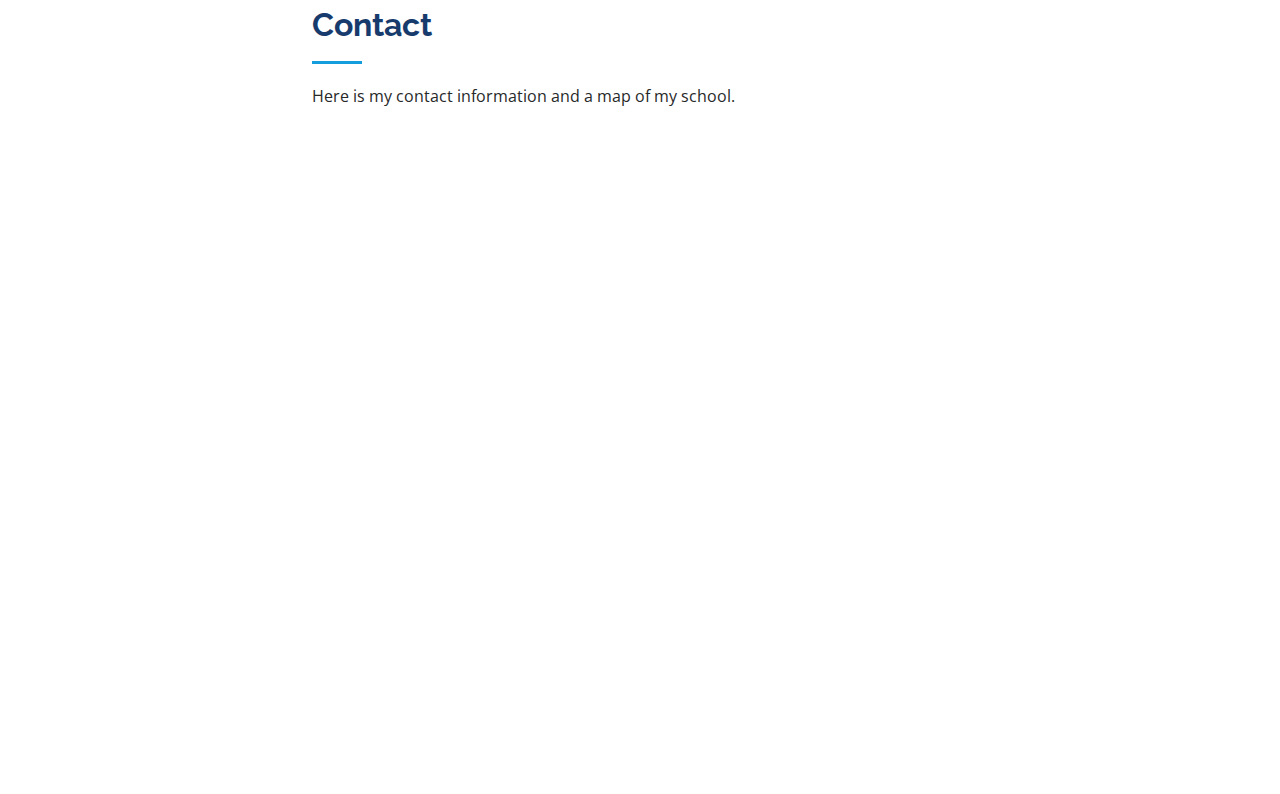
==== commit b85725fb: "fanikauppa lisätty" ====
--- a/index.html
+++ b/index.html
@@ -498,6 +498,14 @@
           </div>
         </div>
 
+        <div class="col-4" style="width: 18rem;">
+          <img src="fanikauppa/logo512.png" class="card-img-top" alt="...">
+          <div class="card-body">
+            <h5 class="card-title">React fanstore page</h5>
+            <p class="card-text">This is my first Practice project of React js.</p>
+            <a href="/fanikauppa/index.html" class="btn btn-primary">Go to the page</a>
+          </div>
+        </div>
       </div>
     </section><!-- End Services Section -->
 
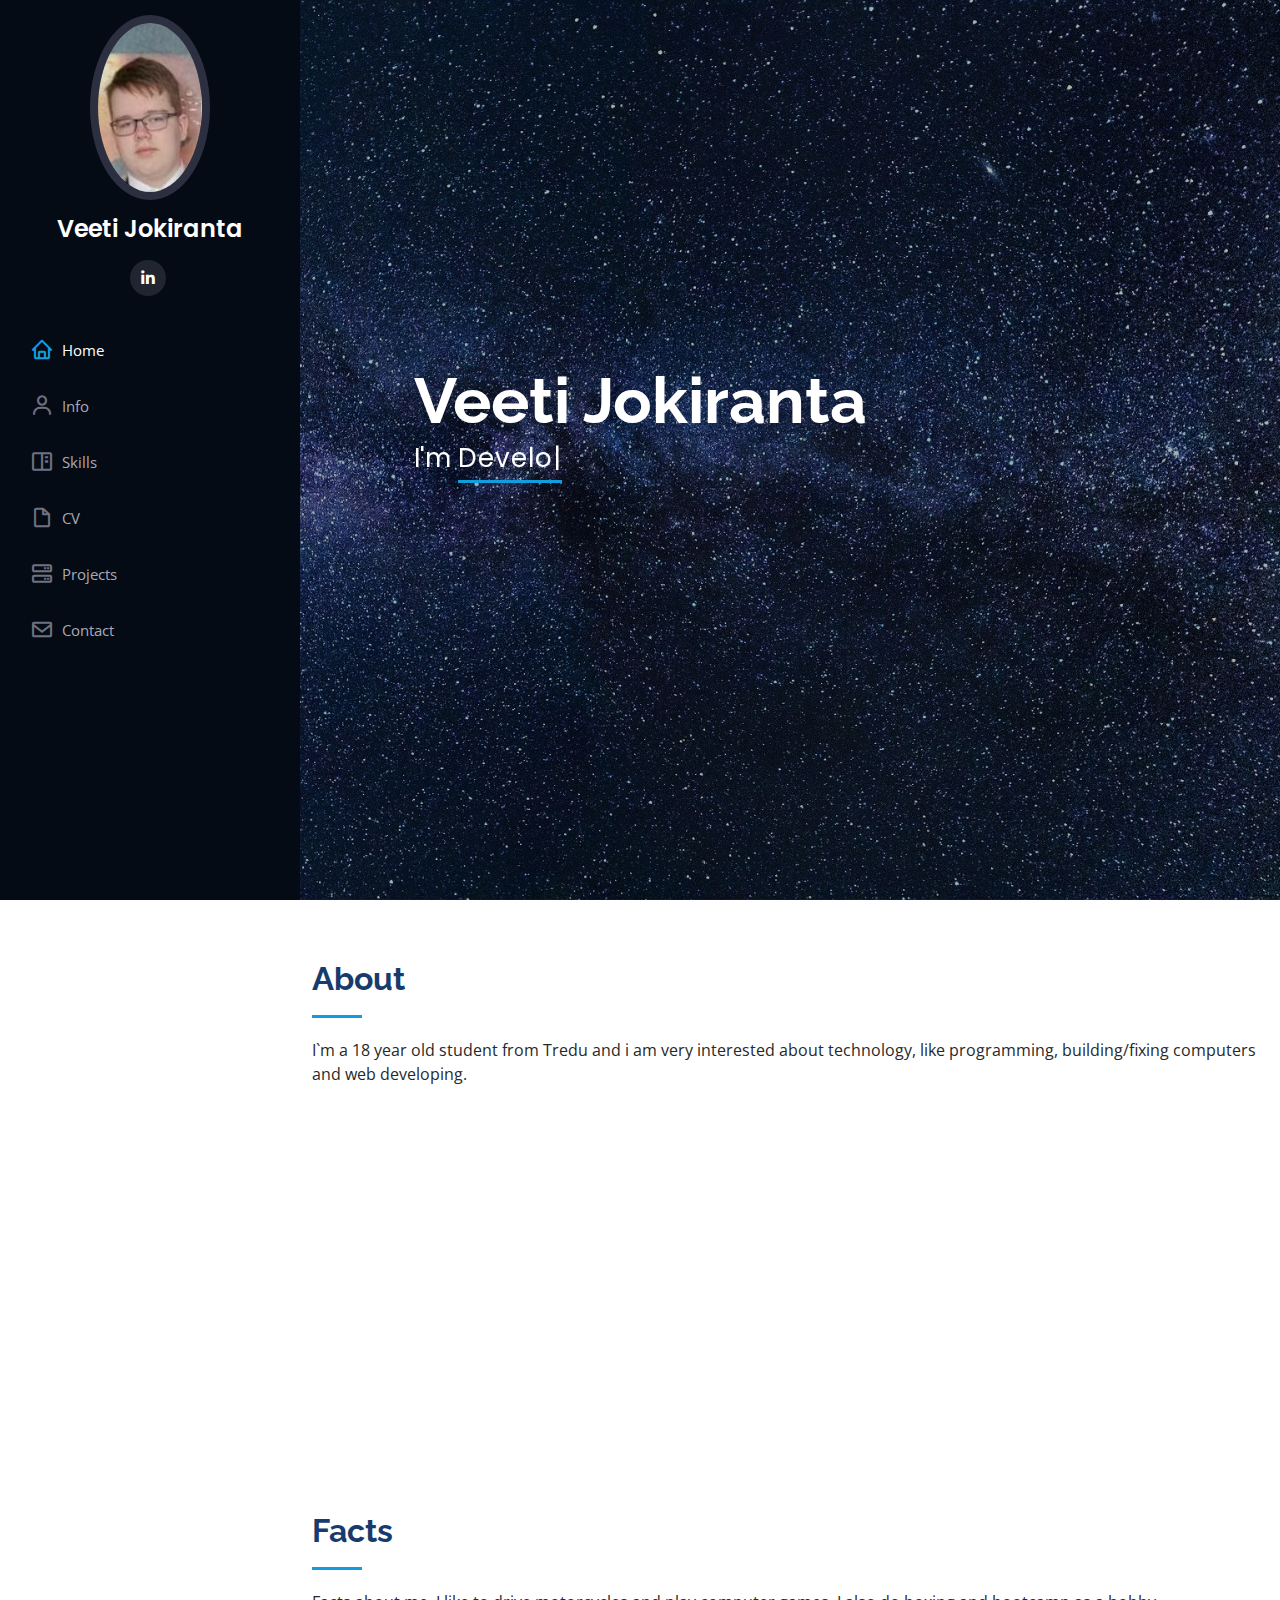
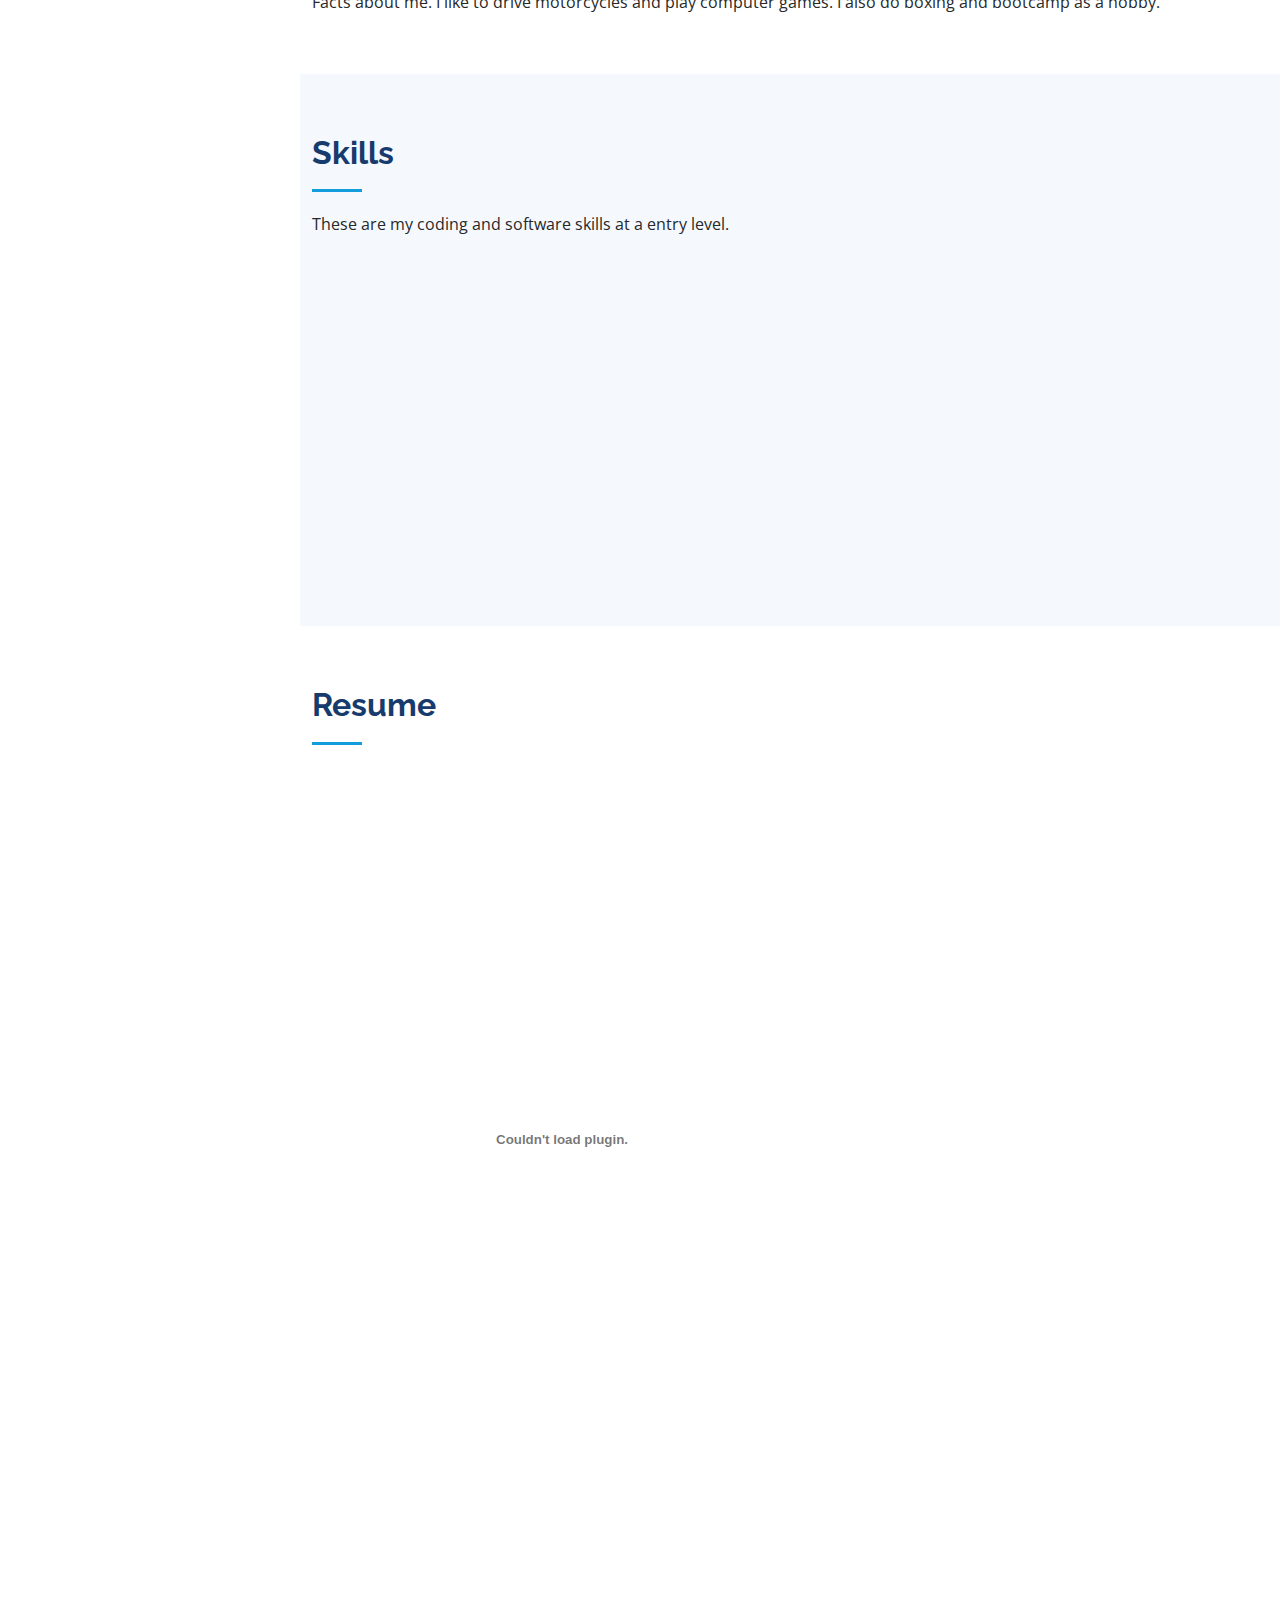
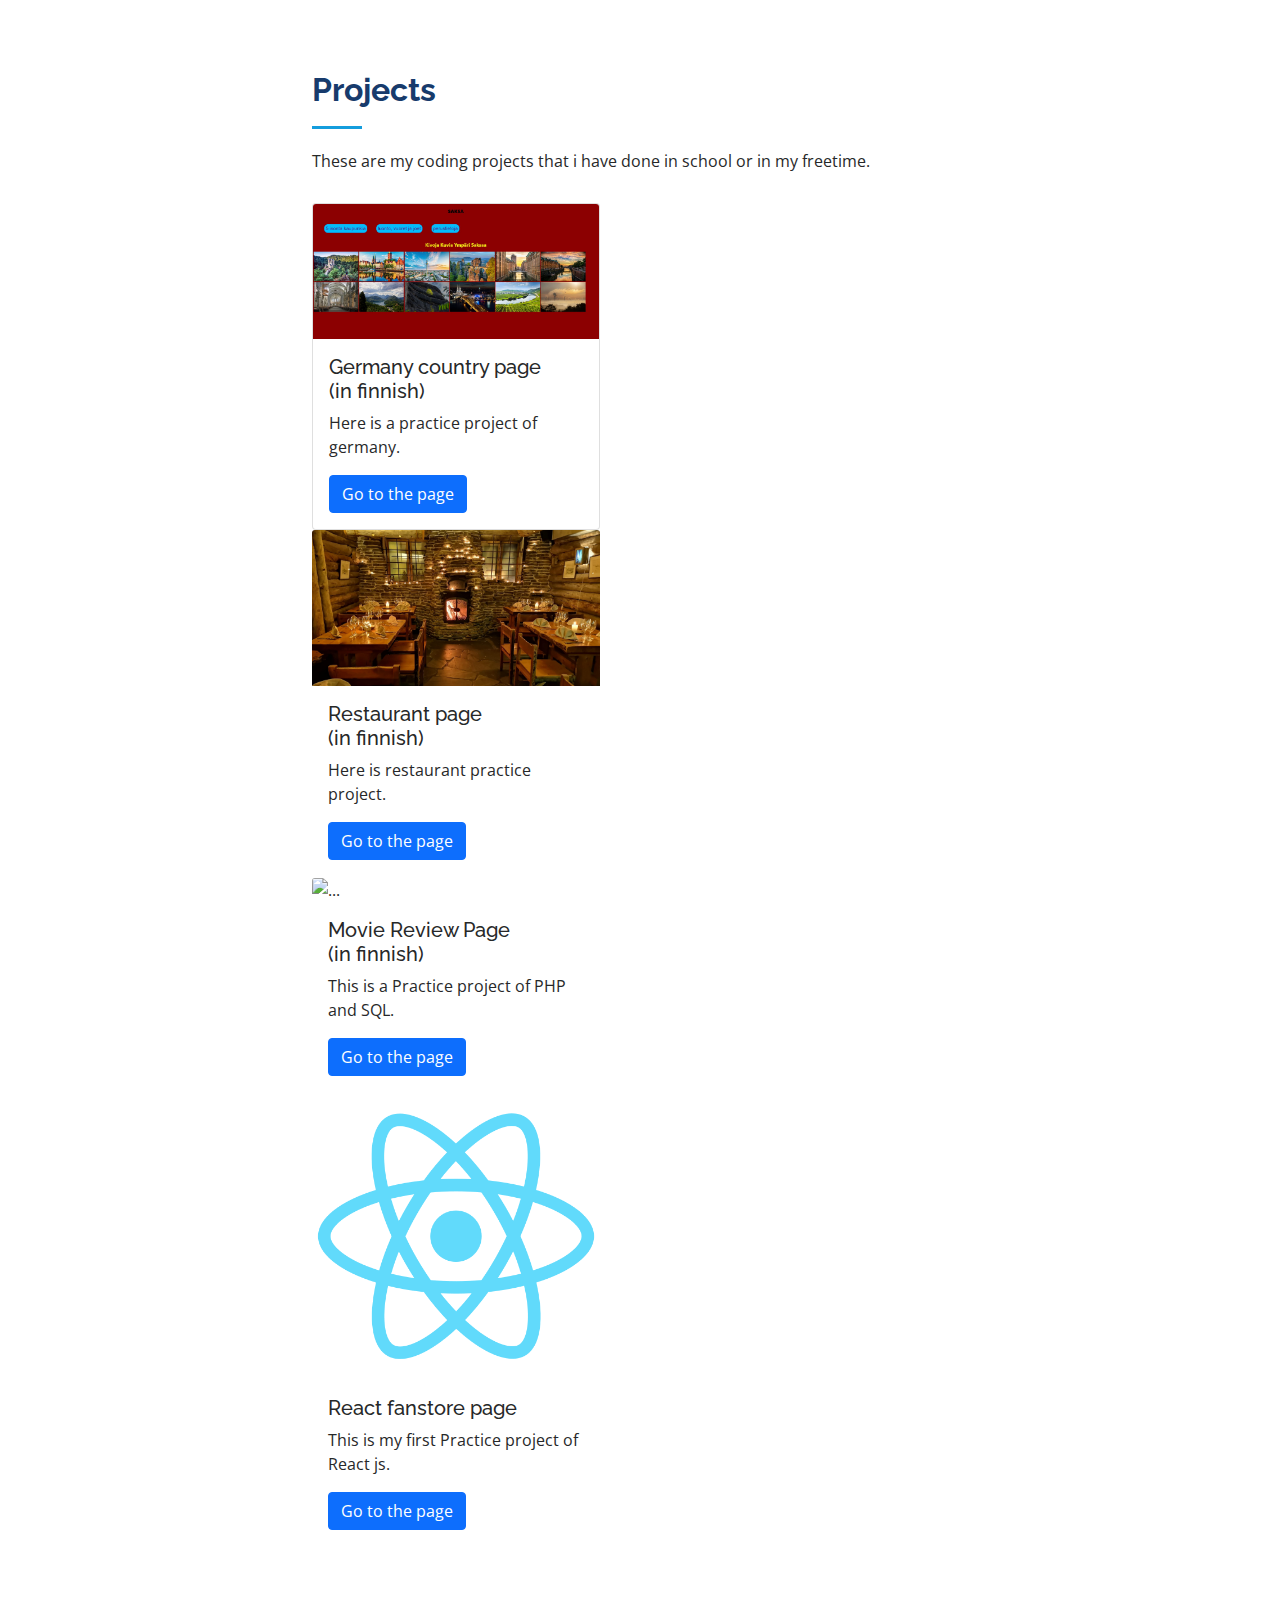
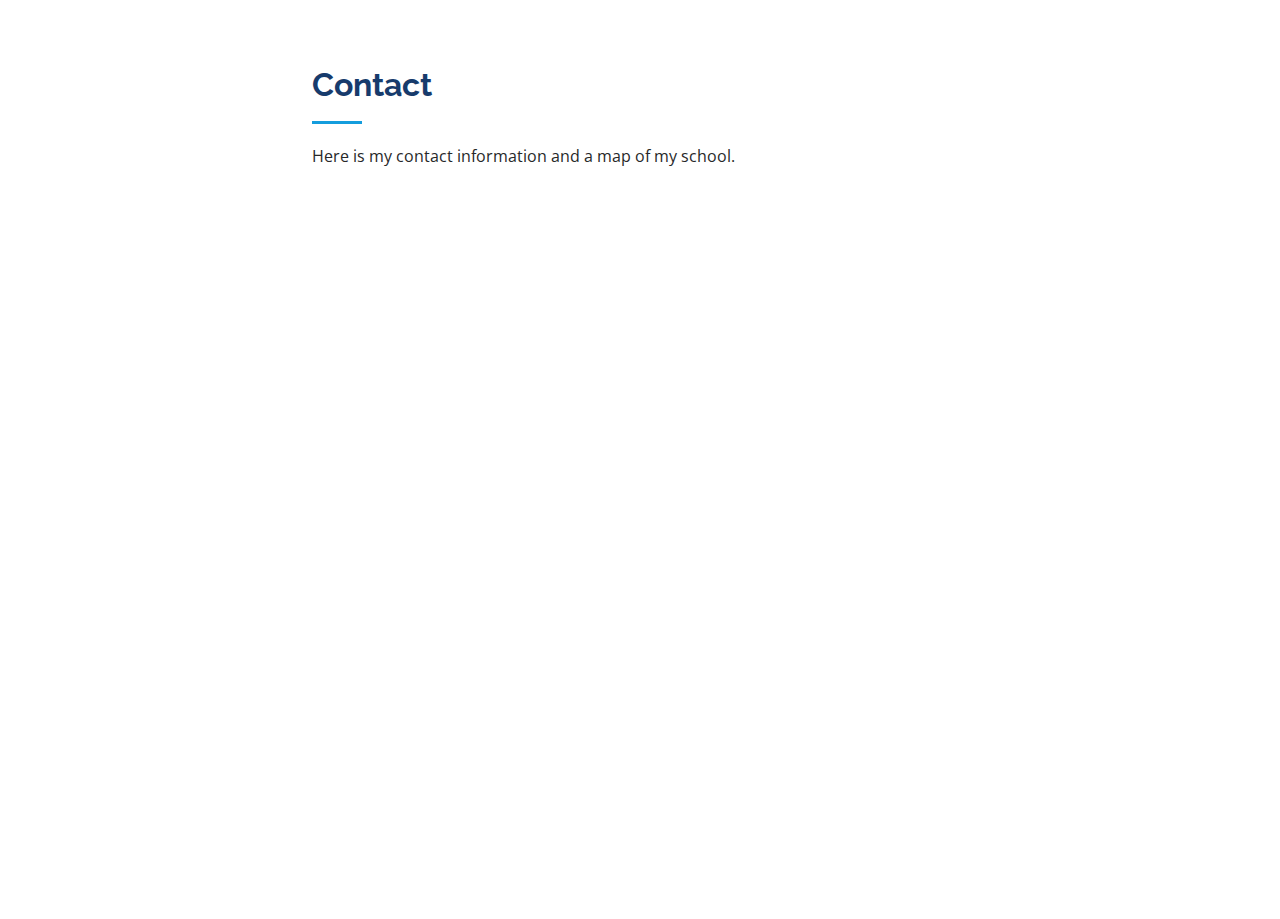
==== commit 7ca9078d: "päivitetty ja laitettu creditit" ====
--- a/index.html
+++ b/index.html
@@ -10,8 +10,8 @@
   <meta content="" name="keywords">
 
   <!-- Favicons -->
-  <link href="assets/img/favicon.png" rel="icon">
-  <link href="assets/img/apple-touch-icon.png" rel="apple-touch-icon">
+  <!--<link href="assets/img/favicon.png" rel="icon">
+  <link href="assets/img/apple-touch-icon.png" rel="apple-touch-icon">-->
 
   <!-- Google Fonts -->
   <link href="https://fonts.googleapis.com/css?family=Open+Sans:300,300i,400,400i,600,600i,700,700i|Raleway:300,300i,400,400i,500,500i,600,600i,700,700i|Poppins:300,300i,400,400i,500,500i,600,600i,700,700i" rel="stylesheet">
@@ -69,7 +69,7 @@
   <section id="hero" class="d-flex flex-column justify-content-center align-items-center">
     <div class="hero-container" data-aos="fade-in">
       <h1>Veeti Jokiranta</h1>
-      <p>I'm <span class="typed" data-typed-items="Developer, Gamer, Computer knower"></span></p>
+      <p>I'm <span class="typed" data-typed-items="Developer, Gamer, Computer literate"></span></p>
     </div>
   </section><!-- End Hero -->
 
@@ -81,7 +81,7 @@
 
         <div class="section-title">
           <h2>About</h2>
-          <p>I`m a 17 year old student from Tredu and i am very interested about technology, like programming, building/fixing computers and web developing.</p>
+          <p>I`m a 18 year old student from Tredu and i am very interested about technology, like programming, building/fixing computers and web developing.</p>
         </div>
 
         <div class="row">
@@ -101,7 +101,7 @@
               </div>
               <div class="col-lg-6">
                 <ul>
-                  <li><i class="bi bi-chevron-right"></i> <strong>Age:</strong> <span>17</span></li>
+                  <li><i class="bi bi-chevron-right"></i> <strong>Age:</strong> <span>18</span></li>
                   <li><i class="bi bi-chevron-right"></i> <strong>Degree:</strong> <span>ICT Student</span></li>
                   <li><i class="bi bi-chevron-right"></i> <strong>Email:</strong> <span>veeti.jokiranta@gmail.com</span></li>
                 </ul>
@@ -192,7 +192,7 @@
             </div>
 
             <div class="progress">
-              <span class="skill">JavaScript <i class="val">40%</i></span>
+              <span class="skill">JavaScript <i class="val">50%</i></span>
               <div class="progress-bar-wrap">
                 <div class="progress-bar" role="progressbar" aria-valuenow="50" aria-valuemin="0" aria-valuemax="100"></div>
               </div>
@@ -205,6 +205,13 @@
               </div>
             </div>
 
+            <div class="progress">
+              <span class="skill">JSX <i class="val">50%</i></span>
+              <div class="progress-bar-wrap">
+                <div class="progress-bar" role="progressbar" aria-valuenow="50" aria-valuemin="0" aria-valuemax="100"></div>
+              </div>
+            </div>
+
           </div>
 
           <div class="col-lg-6" data-aos="fade-up" data-aos-delay="100">
@@ -236,6 +243,13 @@
               <span class="skill">Office-365 apps <i class="val">90%</i></span>
               <div class="progress-bar-wrap">
                 <div class="progress-bar" role="progressbar" aria-valuenow="85" aria-valuemin="0" aria-valuemax="100"></div>
+              </div>
+            </div>
+
+            <div class="progress">
+              <span class="skill">Blender <i class="val">15%</i></span>
+              <div class="progress-bar-wrap">
+                <div class="progress-bar" role="progressbar" aria-valuenow="15" aria-valuemin="0" aria-valuemax="100"></div>
               </div>
             </div>
 
@@ -535,18 +549,13 @@
                 <h4>Email:</h4>
                 <p>veeti.jokiranta@gmail.com</p>
               </div>
-<!--
-              <div class="phone">
-                <i class="bi bi-phone"></i>
-                <h4>Call:</h4>
-                <p>0443402378</p>
-              </div>
--->
+
             <!-- <iframe src="https://www.google.com/maps/embed?pb=!1m14!1m8!1m3!1d12097.433213460943!2d-74.0062269!3d40.7101282!3m2!1i1024!2i768!4f13.1!3m3!1m2!1s0x0%3A0xb89d1fe6bc499443!2sDowntown+Conference+Center!5e0!3m2!1smk!2sbg!4v1539943755621" frameborder="0" style="border:0; width: 100%; height: 290px;" allowfullscreen></iframe> -->
               <iframe src="https://www.google.com/maps/embed?pb=!1m18!1m12!1m3!1d1906.3037931501422!2d23.853460816221354!3d61.45869844553203!2m3!1f0!2f0!3f0!3m2!1i1024!2i768!4f13.1!3m3!1m2!1s0x468edfbcef06ff53%3A0xc7c12edd2509b8bb!2sHepolamminkatu%2010%2C%2033720%20Tampere!5e0!3m2!1sfi!2sfi!4v1653976444893!5m2!1sfi!2sfi" frameborder="0" style="border:0; width: 100%; height: 290px;" allowfullscreen></iframe>
             </div>
-
-          </div>
+            
+          </div>
+          <p class="creditsit">Made with portfolio template from bootstrapmade.com</p>
 
         <!--  <div class="col-lg-7 mt-5 mt-lg-0 d-flex align-items-stretch">
             <form action="forms/contact.php" method="post" role="form" class="php-email-form">
--- a/assets/css/style.css
+++ b/assets/css/style.css
@@ -951,4 +951,10 @@
     width: auto;
     padding-right: 20px 15px;
   }
+}
+
+.creditsit {
+  padding-top: 30px;
+  text-align: center;
+  font-size: 13px;
 }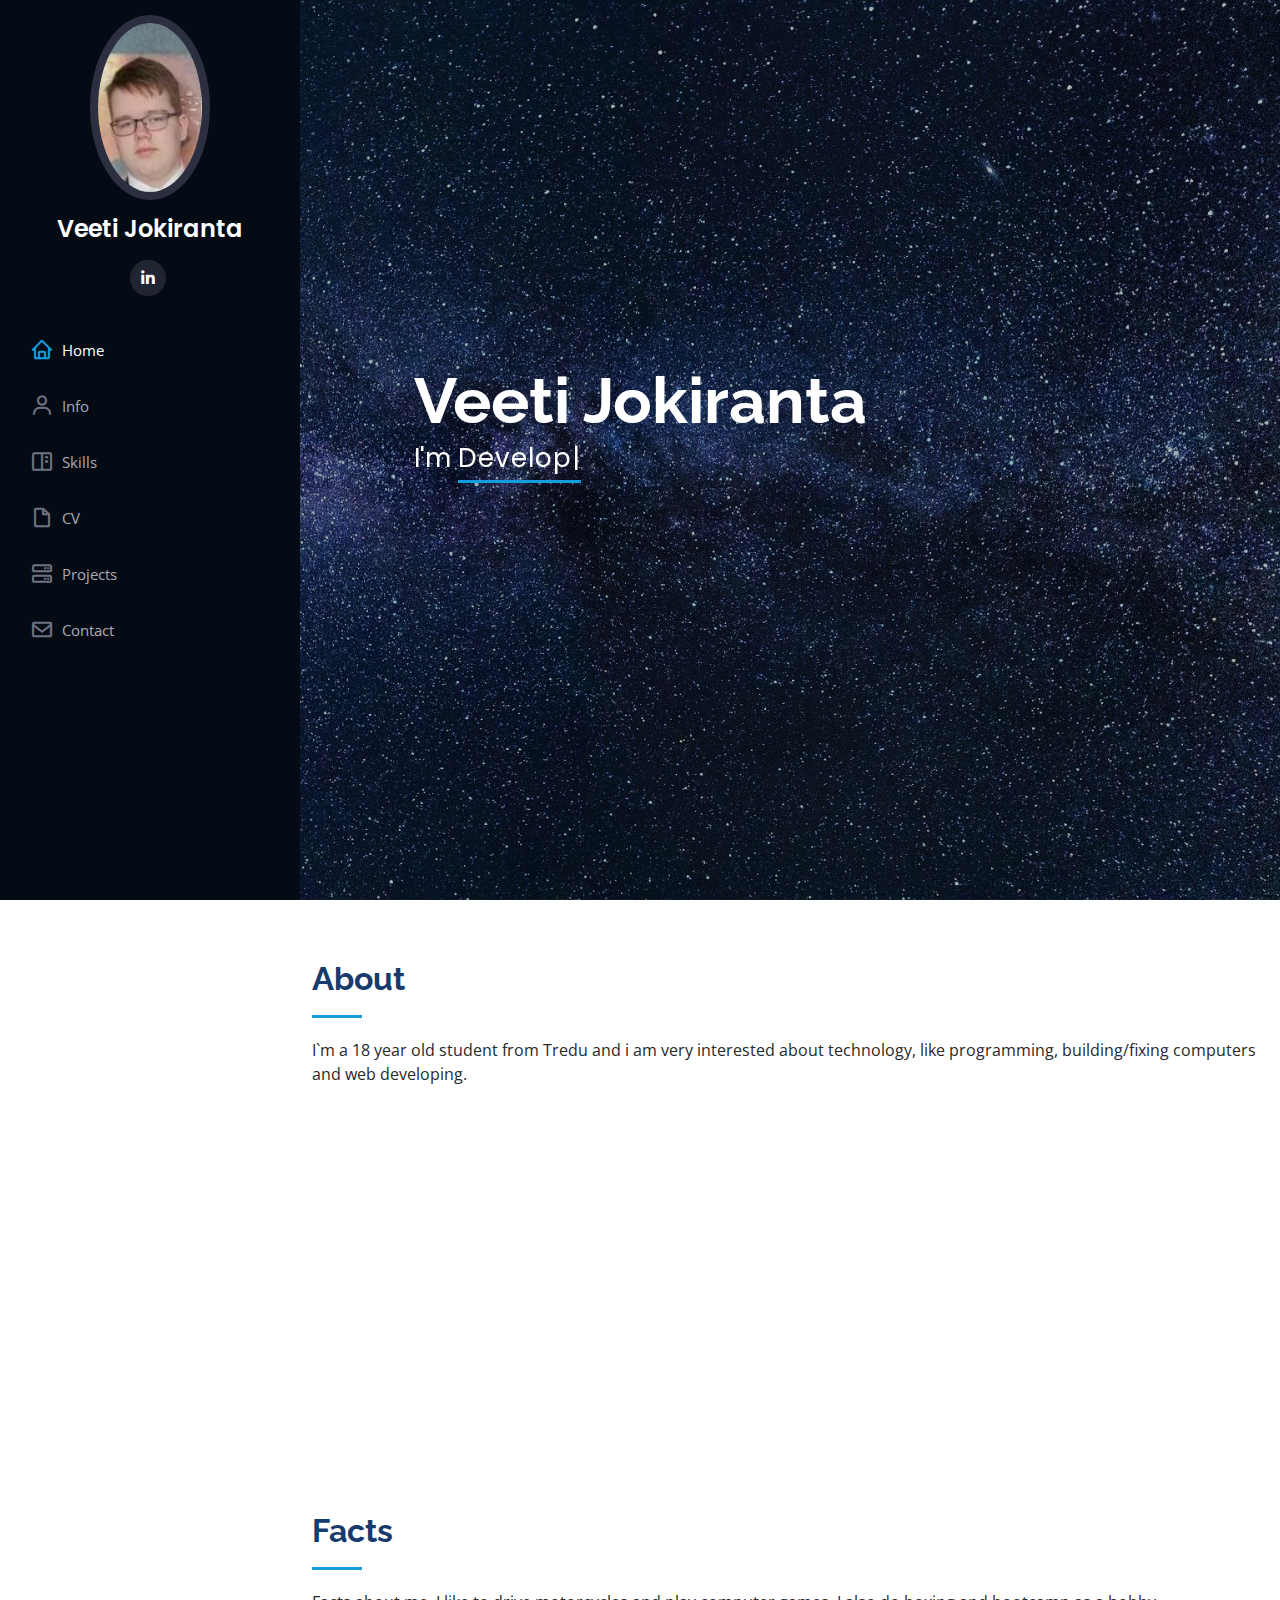
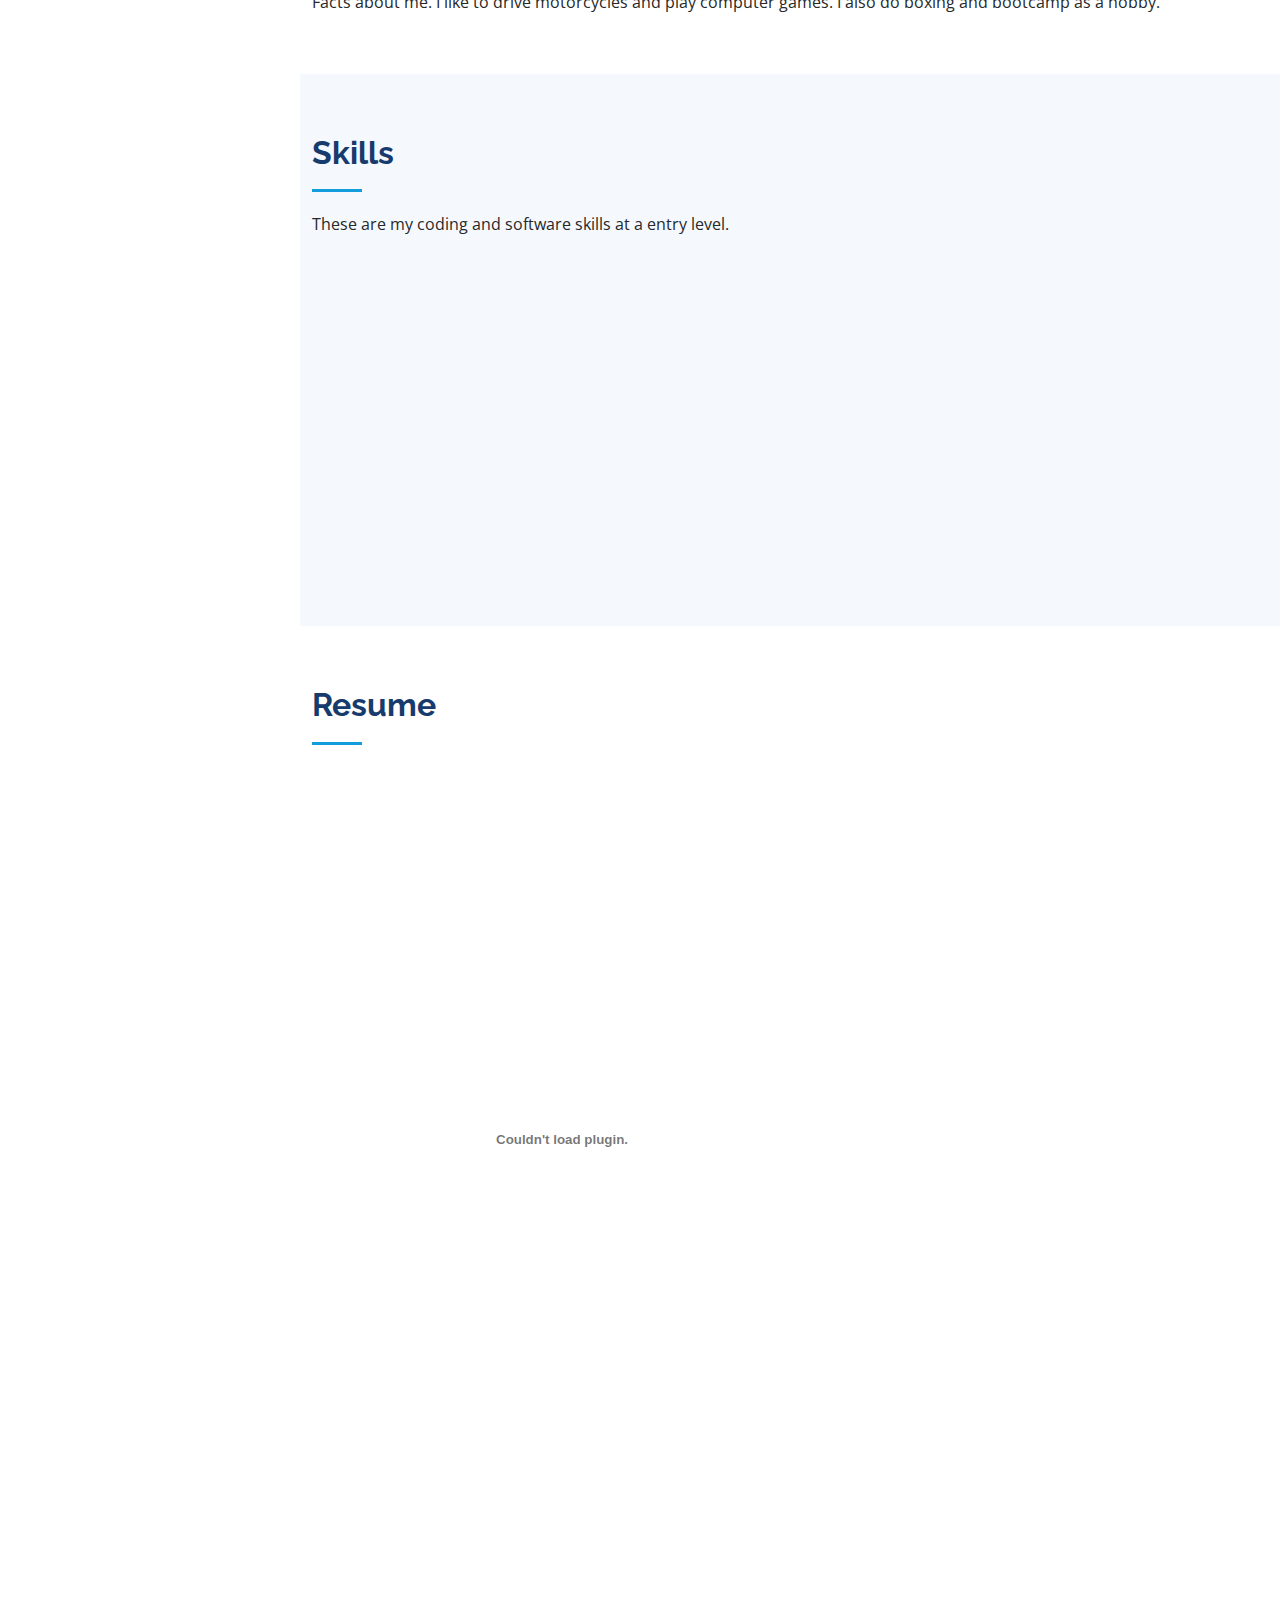
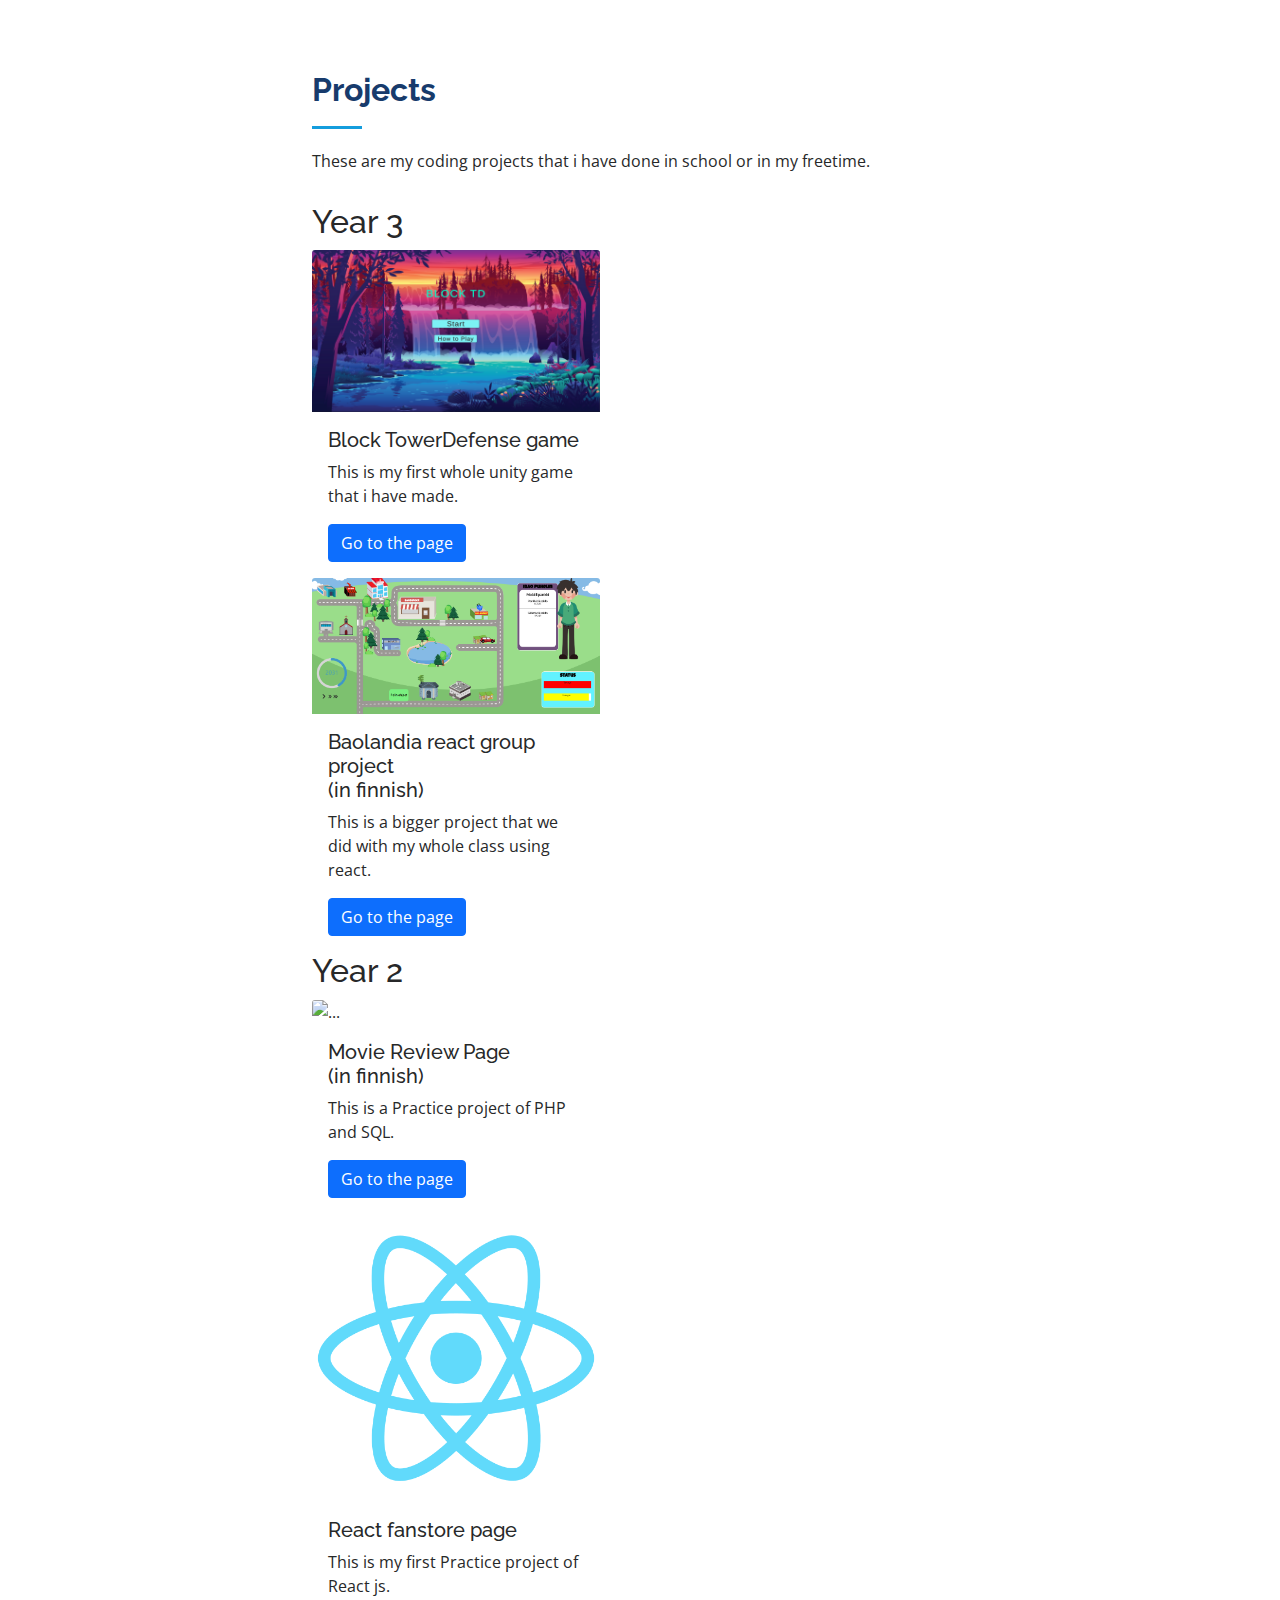
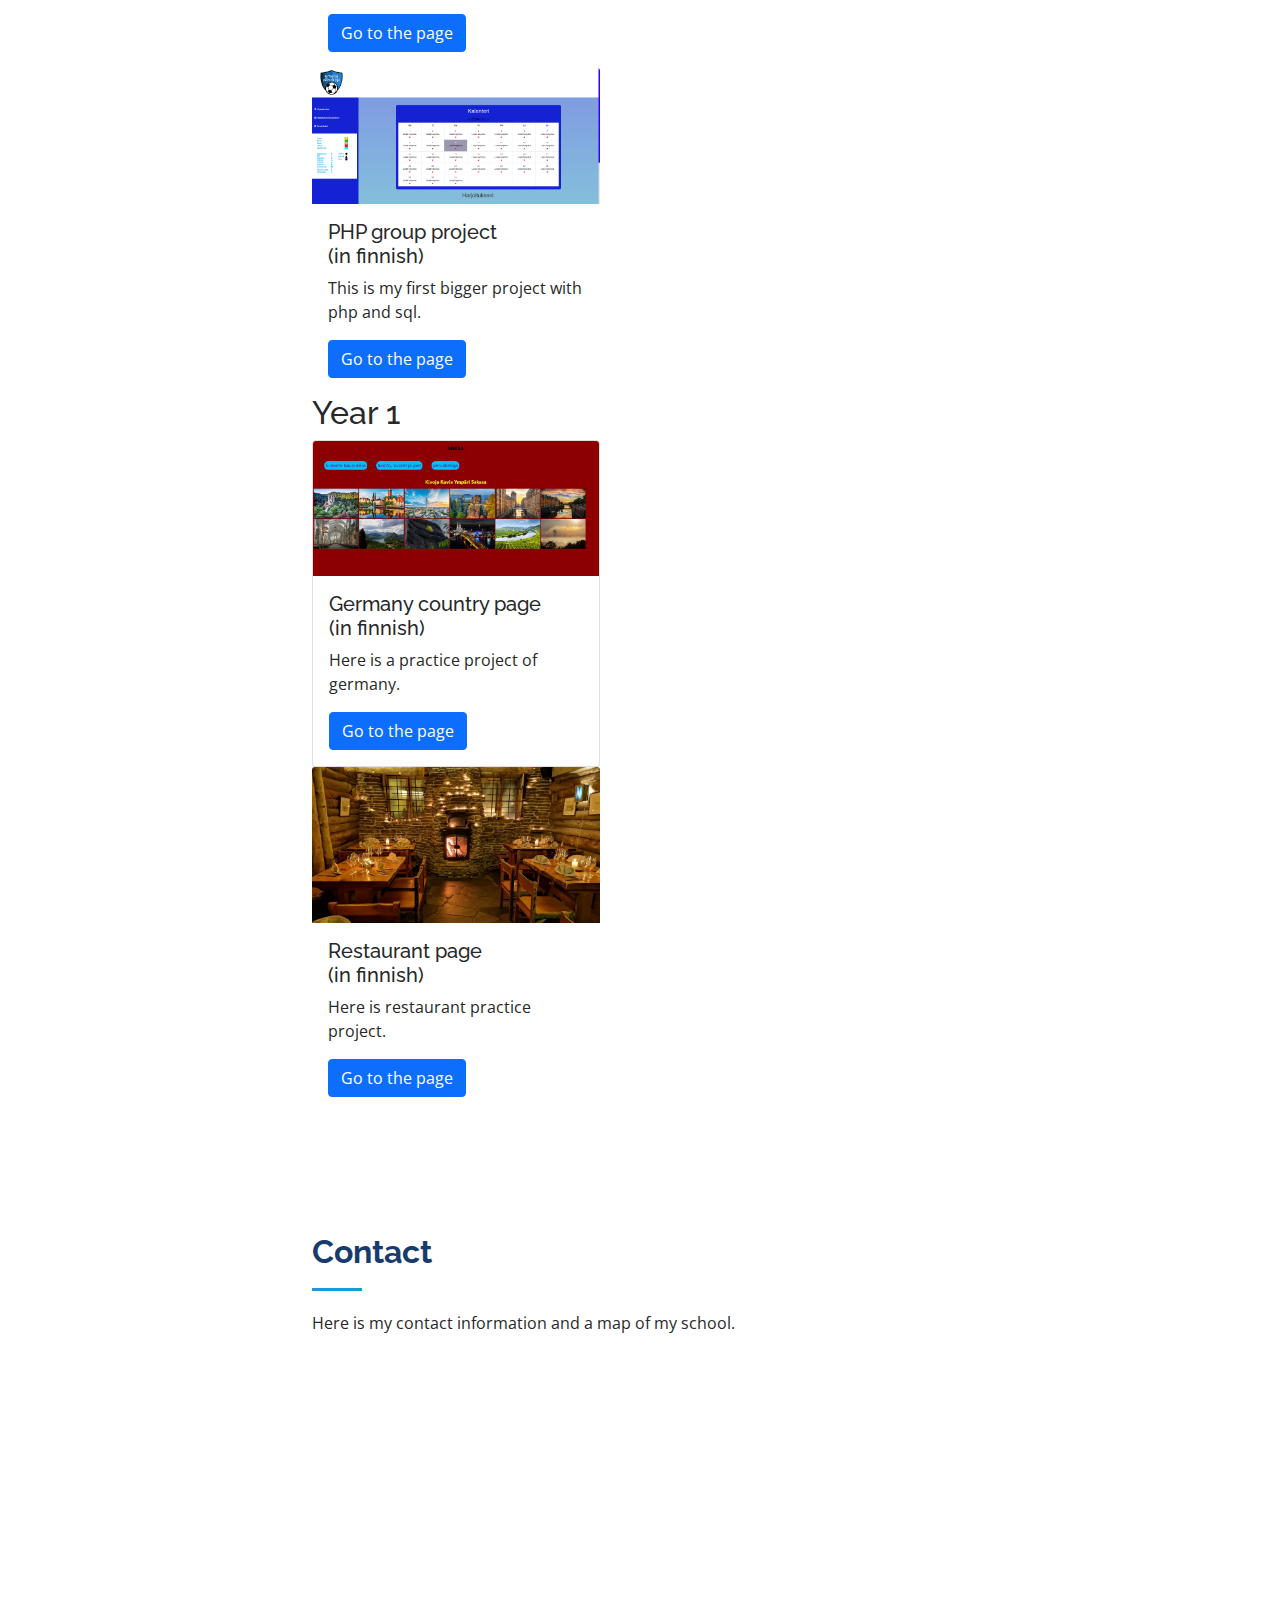
==== commit 37dc14ea: "uusia töitä ja säätöö" ====
--- a/index.html
+++ b/index.html
@@ -199,36 +199,36 @@
             </div>
 
             <div class="progress">
-              <span class="skill">PHP <i class="val">70%</i></span>
+              <span class="skill">PHP <i class="val">50%</i></span>
+              <div class="progress-bar-wrap">
+                <div class="progress-bar" role="progressbar" aria-valuenow="50" aria-valuemin="0" aria-valuemax="100"></div>
+              </div>
+            </div>
+
+            <div class="progress">
+              <span class="skill">JSX <i class="val">40%</i></span>
+              <div class="progress-bar-wrap">
+                <div class="progress-bar" role="progressbar" aria-valuenow="40" aria-valuemin="0" aria-valuemax="100"></div>
+              </div>
+            </div>
+
+          </div>
+
+          <div class="col-lg-6" data-aos="fade-up" data-aos-delay="100">
+
+
+
+            <div class="progress">
+              <span class="skill">SQL <i class="val">70%</i></span>
               <div class="progress-bar-wrap">
                 <div class="progress-bar" role="progressbar" aria-valuenow="70" aria-valuemin="0" aria-valuemax="100"></div>
               </div>
             </div>
 
             <div class="progress">
-              <span class="skill">JSX <i class="val">50%</i></span>
+              <span class="skill">WordPress <i class="val">50%</i></span>
               <div class="progress-bar-wrap">
                 <div class="progress-bar" role="progressbar" aria-valuenow="50" aria-valuemin="0" aria-valuemax="100"></div>
-              </div>
-            </div>
-
-          </div>
-
-          <div class="col-lg-6" data-aos="fade-up" data-aos-delay="100">
-
-
-
-            <div class="progress">
-              <span class="skill">SQL <i class="val">85%</i></span>
-              <div class="progress-bar-wrap">
-                <div class="progress-bar" role="progressbar" aria-valuenow="85" aria-valuemin="0" aria-valuemax="100"></div>
-              </div>
-            </div>
-
-            <div class="progress">
-              <span class="skill">WordPress <i class="val">75%</i></span>
-              <div class="progress-bar-wrap">
-                <div class="progress-bar" role="progressbar" aria-valuenow="75" aria-valuemin="0" aria-valuemax="100"></div>
               </div>
             </div>
 
@@ -451,14 +451,14 @@
           <h2>Projects</h2>
           <p>These are my coding projects that i have done in school or in my freetime.</p>
         </div>
-<!--
+<!-- 
         <div class="row">
           <div class="col-lg-4 col-md-6 icon-box" data-aos="fade-up">
             <div class="icon"><i class="bi bi-briefcase"></i></div>
             <h4 class="title"><a href="">Lorem Ipsum</a></h4>
             <p class="description">Voluptatum deleniti atque corrupti quos dolores et quas molestias excepturi sint occaecati cupiditate non provident</p>
           </div>
-          <div class="col-lg-4 col-md-6 icon-box" data-aos="fade-up" data-aos-delay="100">
+        <div class="col-lg-4 col-md-6 icon-box" data-aos="fade-up" data-aos-delay="100">
             <div class="icon"><i class="bi bi-card-checklist"></i></div>
             <h4 class="title"><a href="">Dolor Sitema</a></h4>
             <p class="description">Minim veniam, quis nostrud exercitation ullamco laboris nisi ut aliquip ex ea commodo consequat tarad limino ata</p>
@@ -484,13 +484,64 @@
             <p class="description">Et harum quidem rerum facilis est et expedita distinctio. Nam libero tempore, cum soluta nobis est eligendi</p>
           </div>
         </div> -->
+
+        <h2>Year 3</h2>
+
+        <div class="col-4" style="width: 18rem;">
+          <img src="imgs/unityTD.png" class="card-img-top" alt="...">
+          <div class="card-body">
+            <h5 class="card-title">Block TowerDefense game</h5>
+            <p class="card-text">This is my first whole unity game that i have made.</p>
+            <a href="https://play.unity.com/mg/other/builds-u4-6" class="btn btn-primary" target="_blank">Go to the page</a>
+          </div>
+        </div>
+
+        <div class="col-4" style="width: 18rem;">
+          <img src="imgs/baolandia.png" class="card-img-top" alt="...">
+          <div class="card-body">
+            <h5 class="card-title">Baolandia react group project <br> (in finnish)</h5>
+            <p class="card-text">This is a bigger project that we did with my whole class using react.</p>
+            <a href="https://eridah21baogameapp.node.treok.io/main" class="btn btn-primary" target="_blank">Go to the page</a>
+          </div>
+        </div>
+
+        <h2>Year 2</h2>
+
+        <div class="col-4" style="width: 18rem;">
+          <img src="https://wallpapercave.com/wp/wnCoprl.jpg" class="card-img-top" alt="...">
+          <div class="card-body">
+            <h5 class="card-title">Movie Review Page <br> (in finnish)</h5>
+            <p class="card-text">This is a Practice project of PHP and SQL.</p>
+            <a href="http://elokuvat.veejok21.treok.io/" class="btn btn-primary" target="_blank">Go to the page</a>
+          </div>
+        </div>
+
+        <div class="col-4" style="width: 18rem;">
+          <img src="fanikauppa/logo512.png" class="card-img-top" alt="...">
+          <div class="card-body">
+            <h5 class="card-title">React fanstore page</h5>
+            <p class="card-text">This is my first Practice project of React js.</p>
+            <a href="/fanikauppa/index.html" class="btn btn-primary" target="_blank">Go to the page</a>
+          </div>
+        </div>
+      
+        <div class="col-4" style="width: 18rem;">
+          <img src="imgs/urheilupvkirja.png" class="card-img-top" alt="...">
+          <div class="card-body">
+            <h5 class="card-title">PHP group project <br> (in finnish)</h5>
+            <p class="card-text">This is my first bigger project with php and sql.</p>
+            <a href="https://urheilupaivakirja.veejok21.treok.io/" class="btn btn-primary" target="_blank">Go to the page</a>
+          </div>
+        </div>
+
+        <h2>Year 1</h2>
 
         <div class="card" style="width: 18rem;">
           <img src="assets/img/saksakuva.JPG" class="card-img-top" alt="...">
           <div class="card-body">
             <h5 class="card-title">Germany country page <br> (in finnish)</h5>
             <p class="card-text">Here is a practice project of germany.</p>
-            <a href="maatyö/index.html" class="btn btn-primary">Go to the page</a>
+            <a href="maatyö/index.html" class="btn btn-primary" target="_blank">Go to the page</a>
           </div>
         </div>
 
@@ -499,28 +550,12 @@
           <div class="card-body">
             <h5 class="card-title">Restaurant page <br> (in finnish)</h5>
             <p class="card-text">Here is restaurant practice project.</p>
-            <a href="ravintolasivu/index.html" class="btn btn-primary">Go to the page</a>
-          </div>
-        </div>
-
-        <div class="col-4" style="width: 18rem;">
-          <img src="https://wallpapercave.com/wp/wnCoprl.jpg" class="card-img-top" alt="...">
-          <div class="card-body">
-            <h5 class="card-title">Movie Review Page <br> (in finnish)</h5>
-            <p class="card-text">This is a Practice project of PHP and SQL.</p>
-            <a href="http://elokuvat.veejok21.treok.io/" class="btn btn-primary">Go to the page</a>
-          </div>
-        </div>
-
-        <div class="col-4" style="width: 18rem;">
-          <img src="fanikauppa/logo512.png" class="card-img-top" alt="...">
-          <div class="card-body">
-            <h5 class="card-title">React fanstore page</h5>
-            <p class="card-text">This is my first Practice project of React js.</p>
-            <a href="/fanikauppa/index.html" class="btn btn-primary">Go to the page</a>
-          </div>
-        </div>
-      </div>
+            <a href="ravintolasivu/index.html" class="btn btn-primary" target="_blank">Go to the page</a>
+          </div>
+        </div>
+
+      </div>
+    </div>
     </section><!-- End Services Section -->
 
 
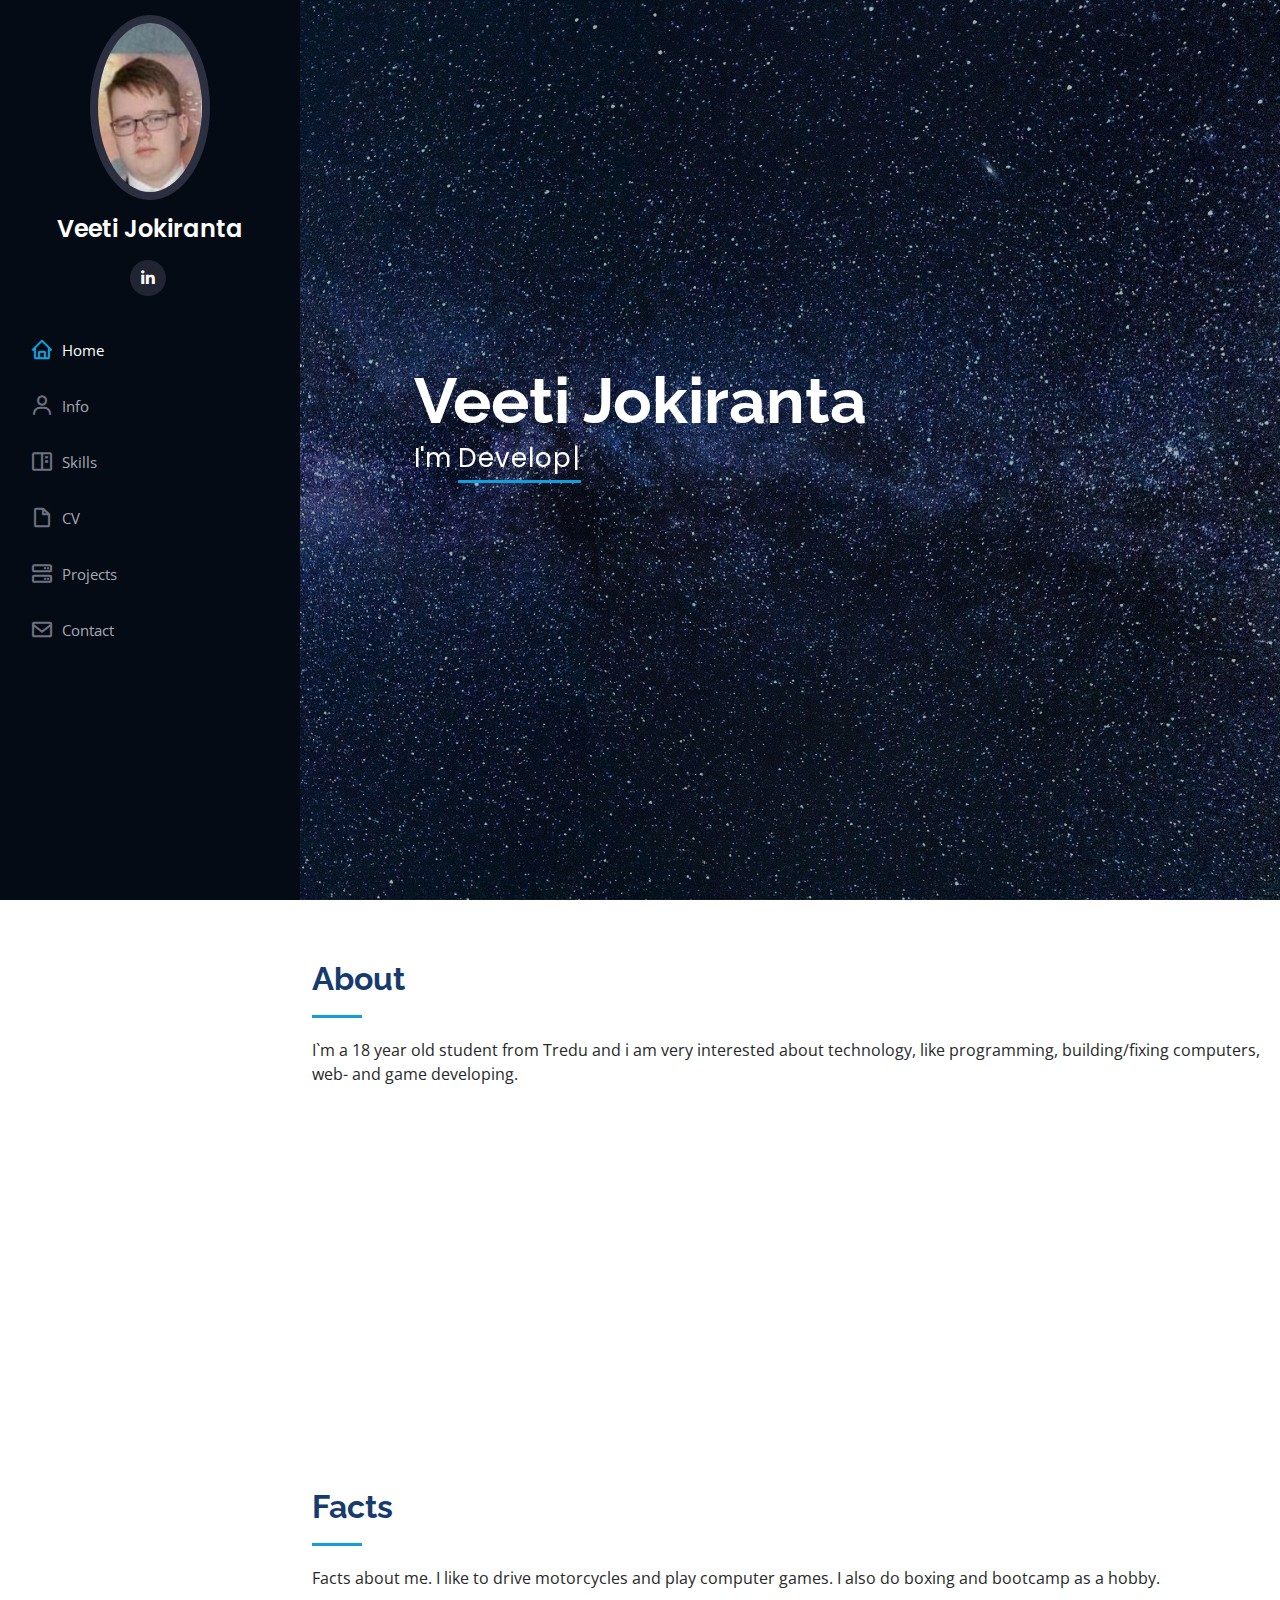
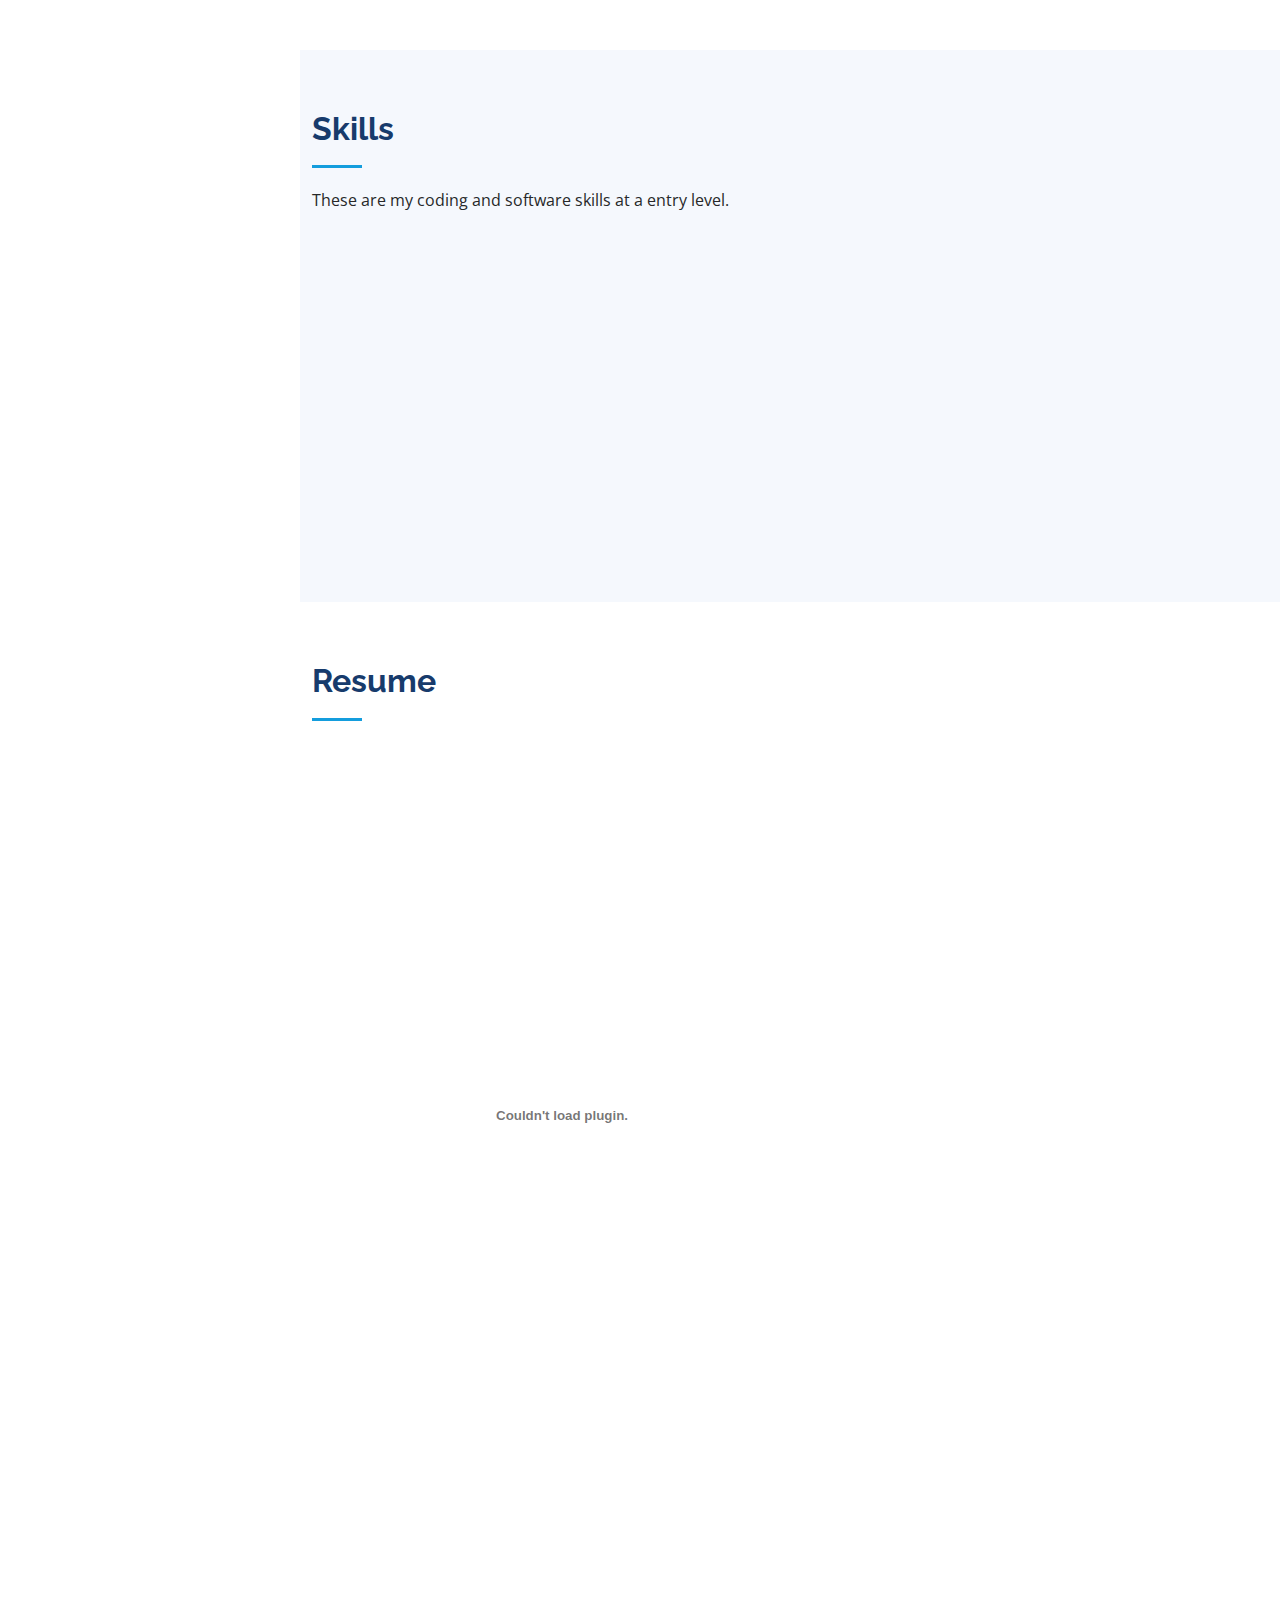
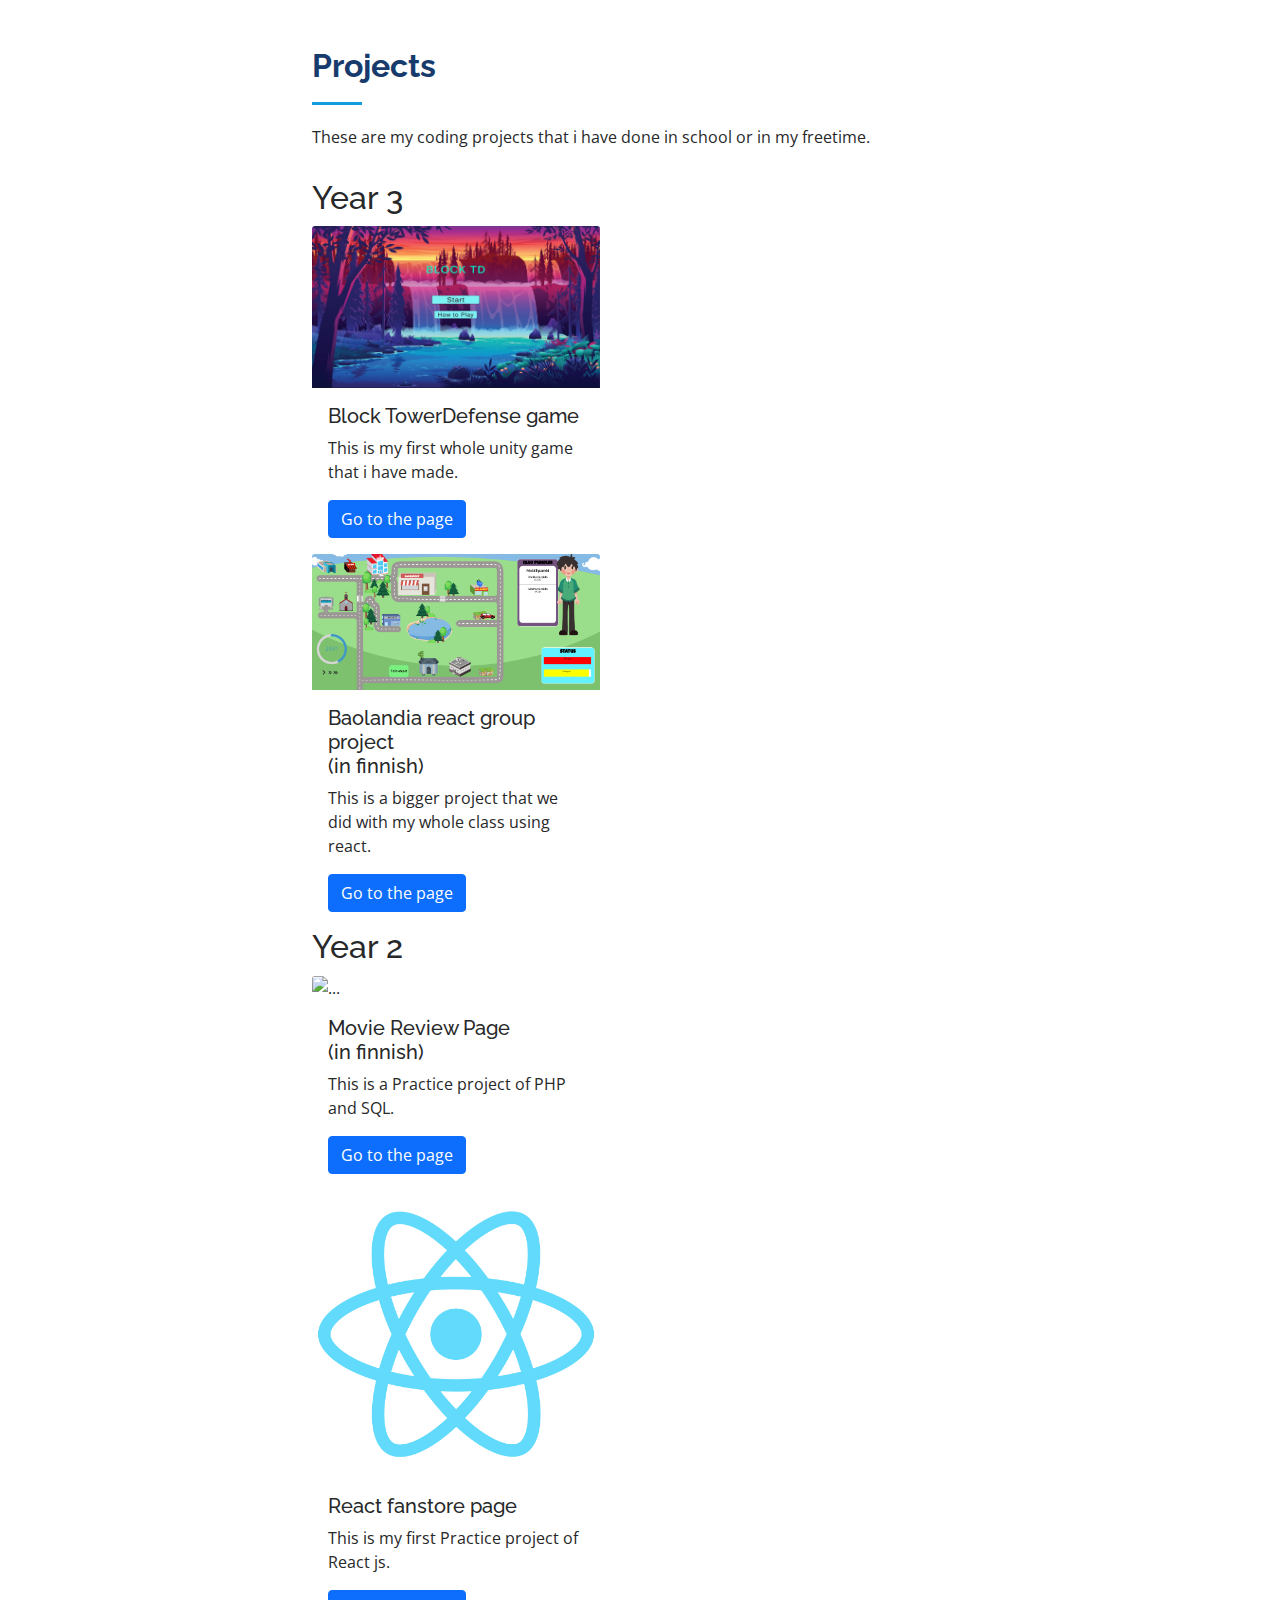
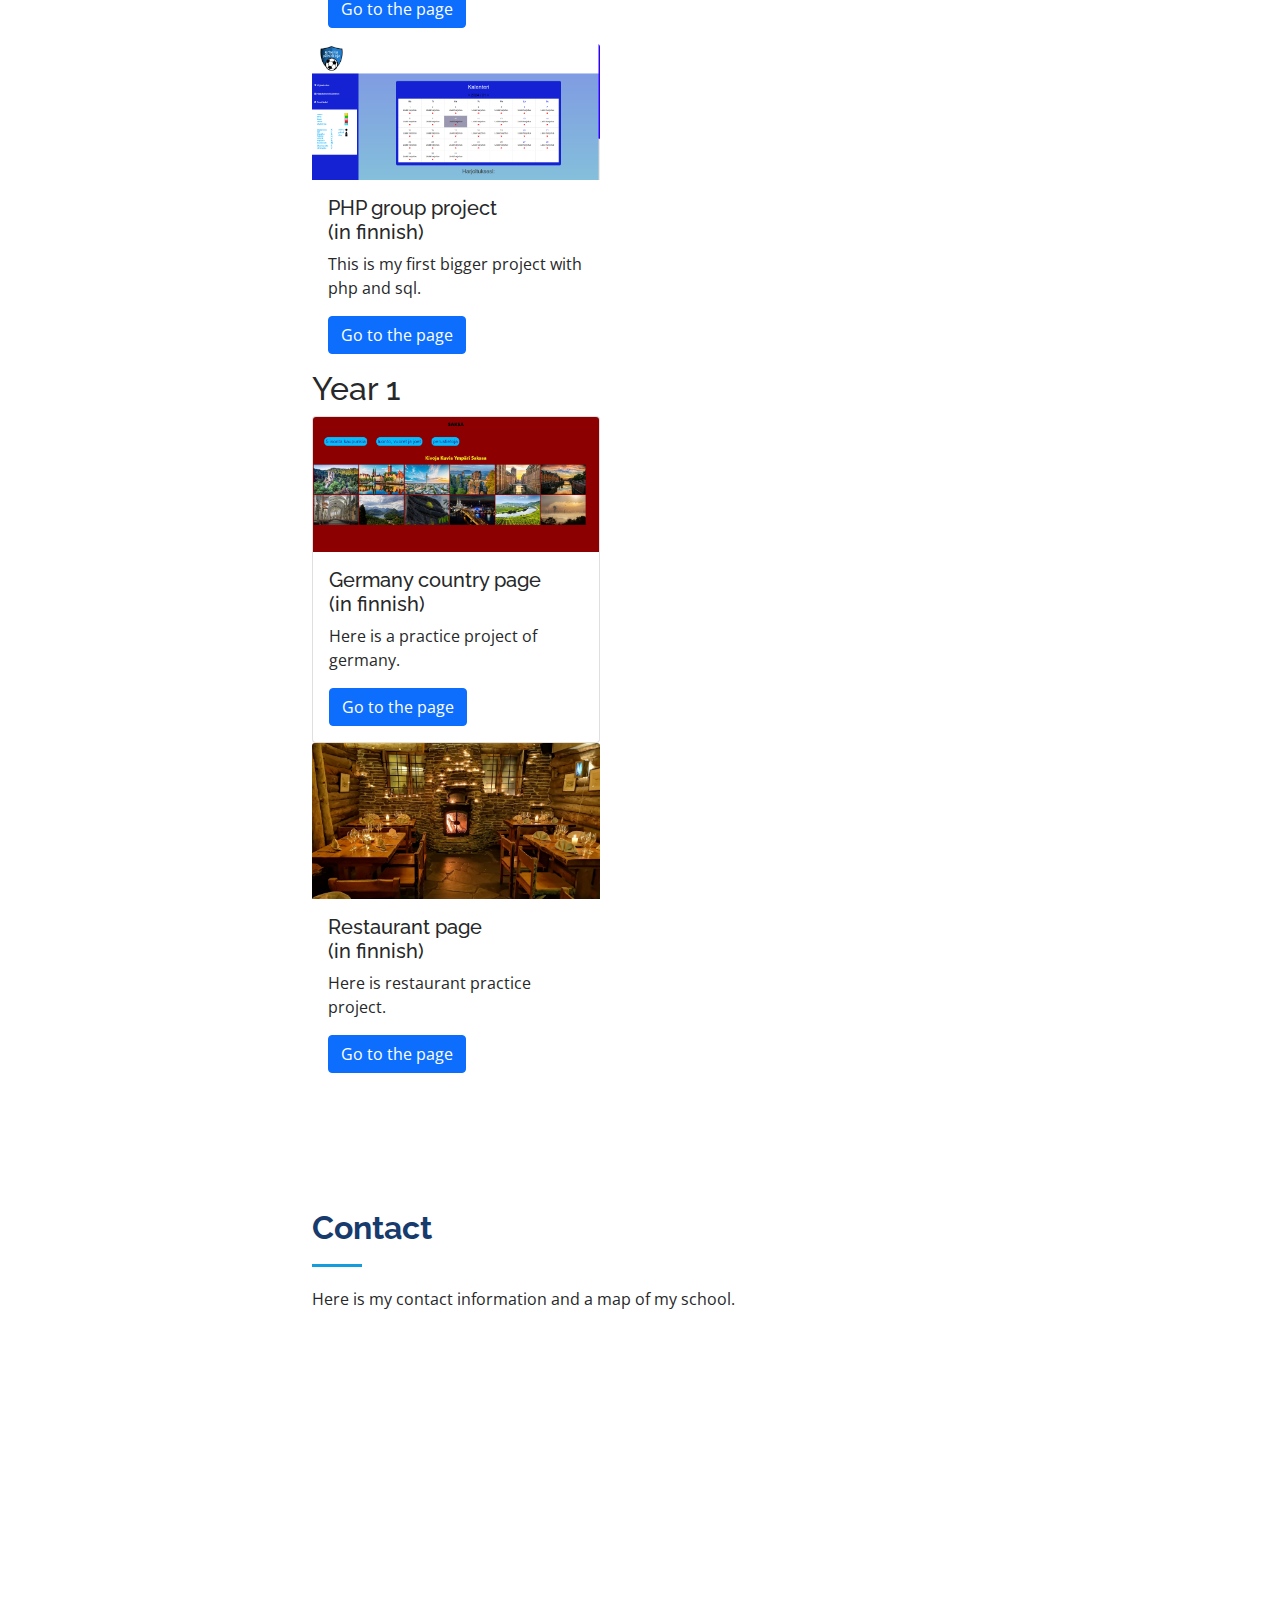
==== commit 8635f026: "korjauksia tekstii" ====
--- a/index.html
+++ b/index.html
@@ -81,7 +81,7 @@
 
         <div class="section-title">
           <h2>About</h2>
-          <p>I`m a 18 year old student from Tredu and i am very interested about technology, like programming, building/fixing computers and web developing.</p>
+          <p>I`m a 18 year old student from Tredu and i am very interested about technology, like programming, building/fixing computers, web- and game developing.</p>
         </div>
 
         <div class="row">
@@ -108,7 +108,7 @@
               </div>
             </div>
             <p>
-              Right now i am studying in Tredu and i am in my second year of studies. I am studying in the field of computer science and i am very interested about it. I am also very interested about technology and i am always trying to learn new things about it.
+              Right now i am studying in Tredu and i am in my third year of studies. I am studying in the field of computer science and i am very interested about it. I am also very interested about technology and i am always trying to learn new things about it.
             </p>
           </div>
         </div>
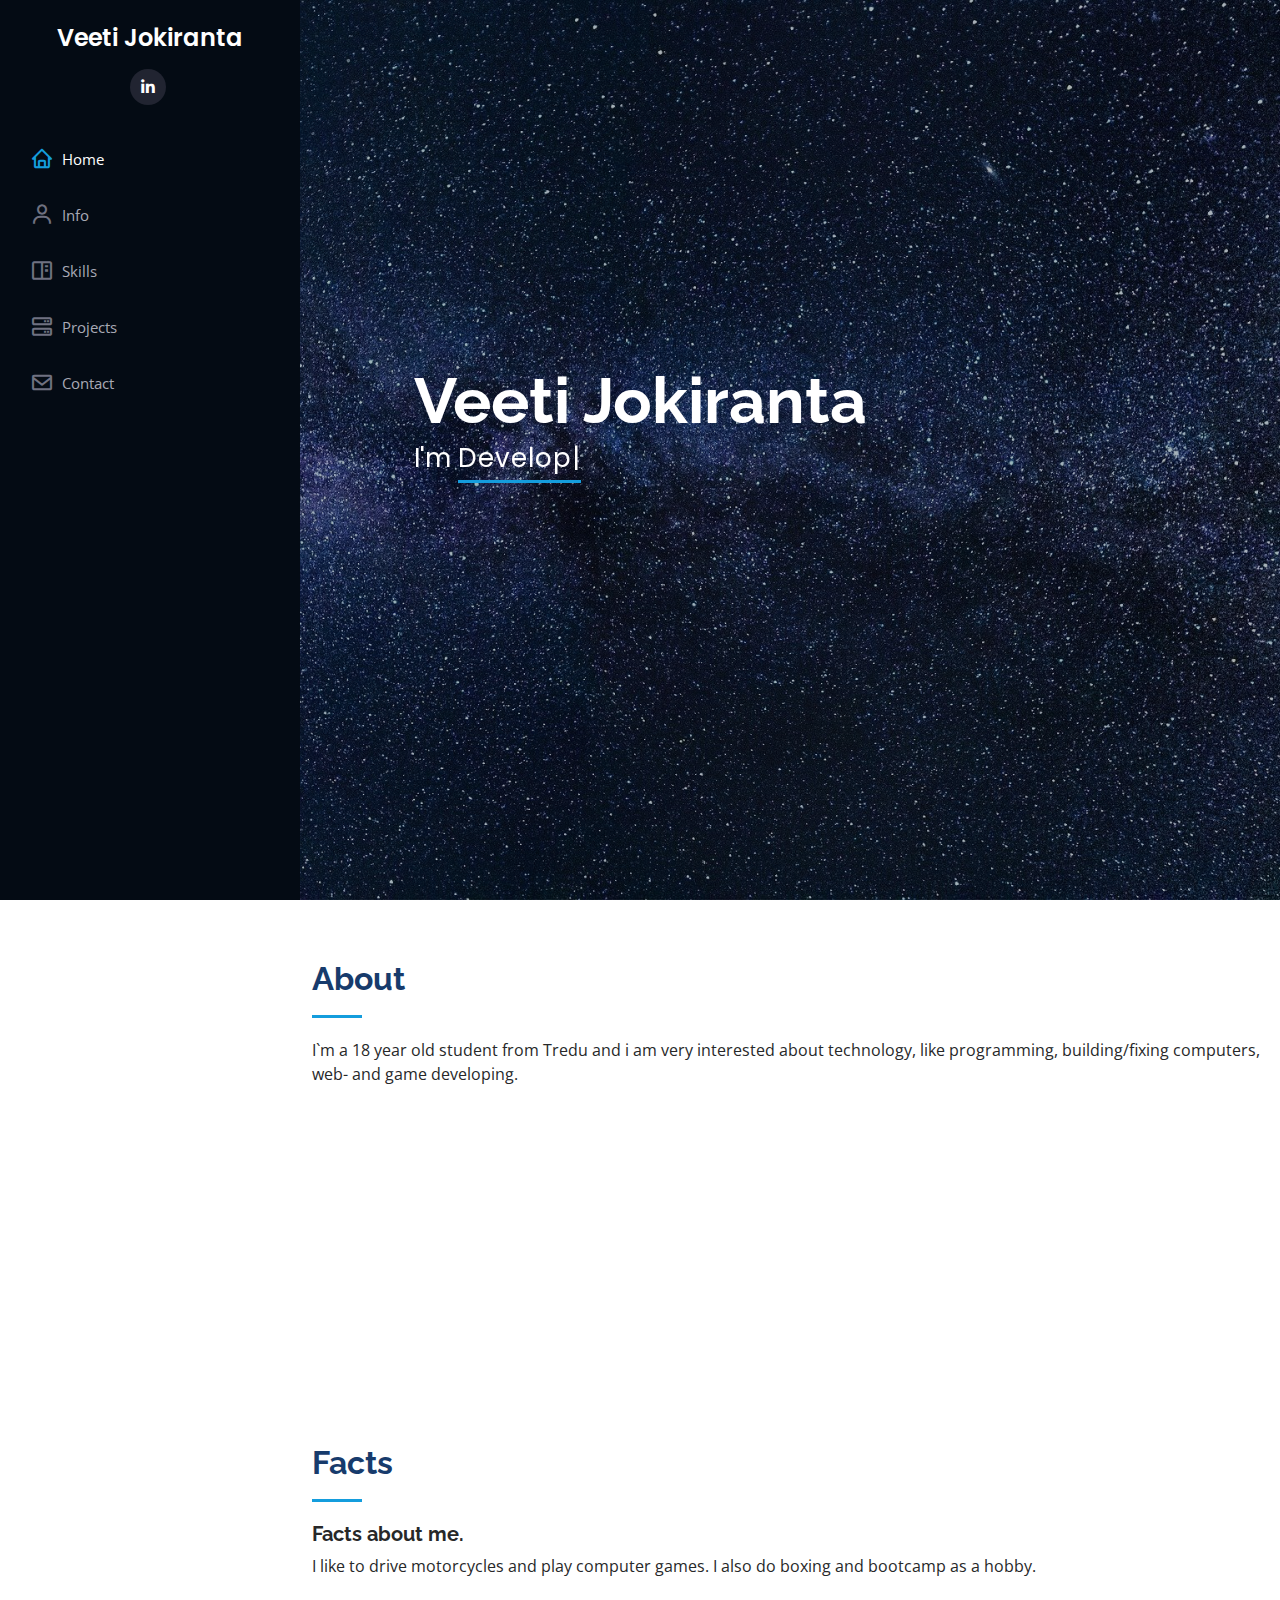
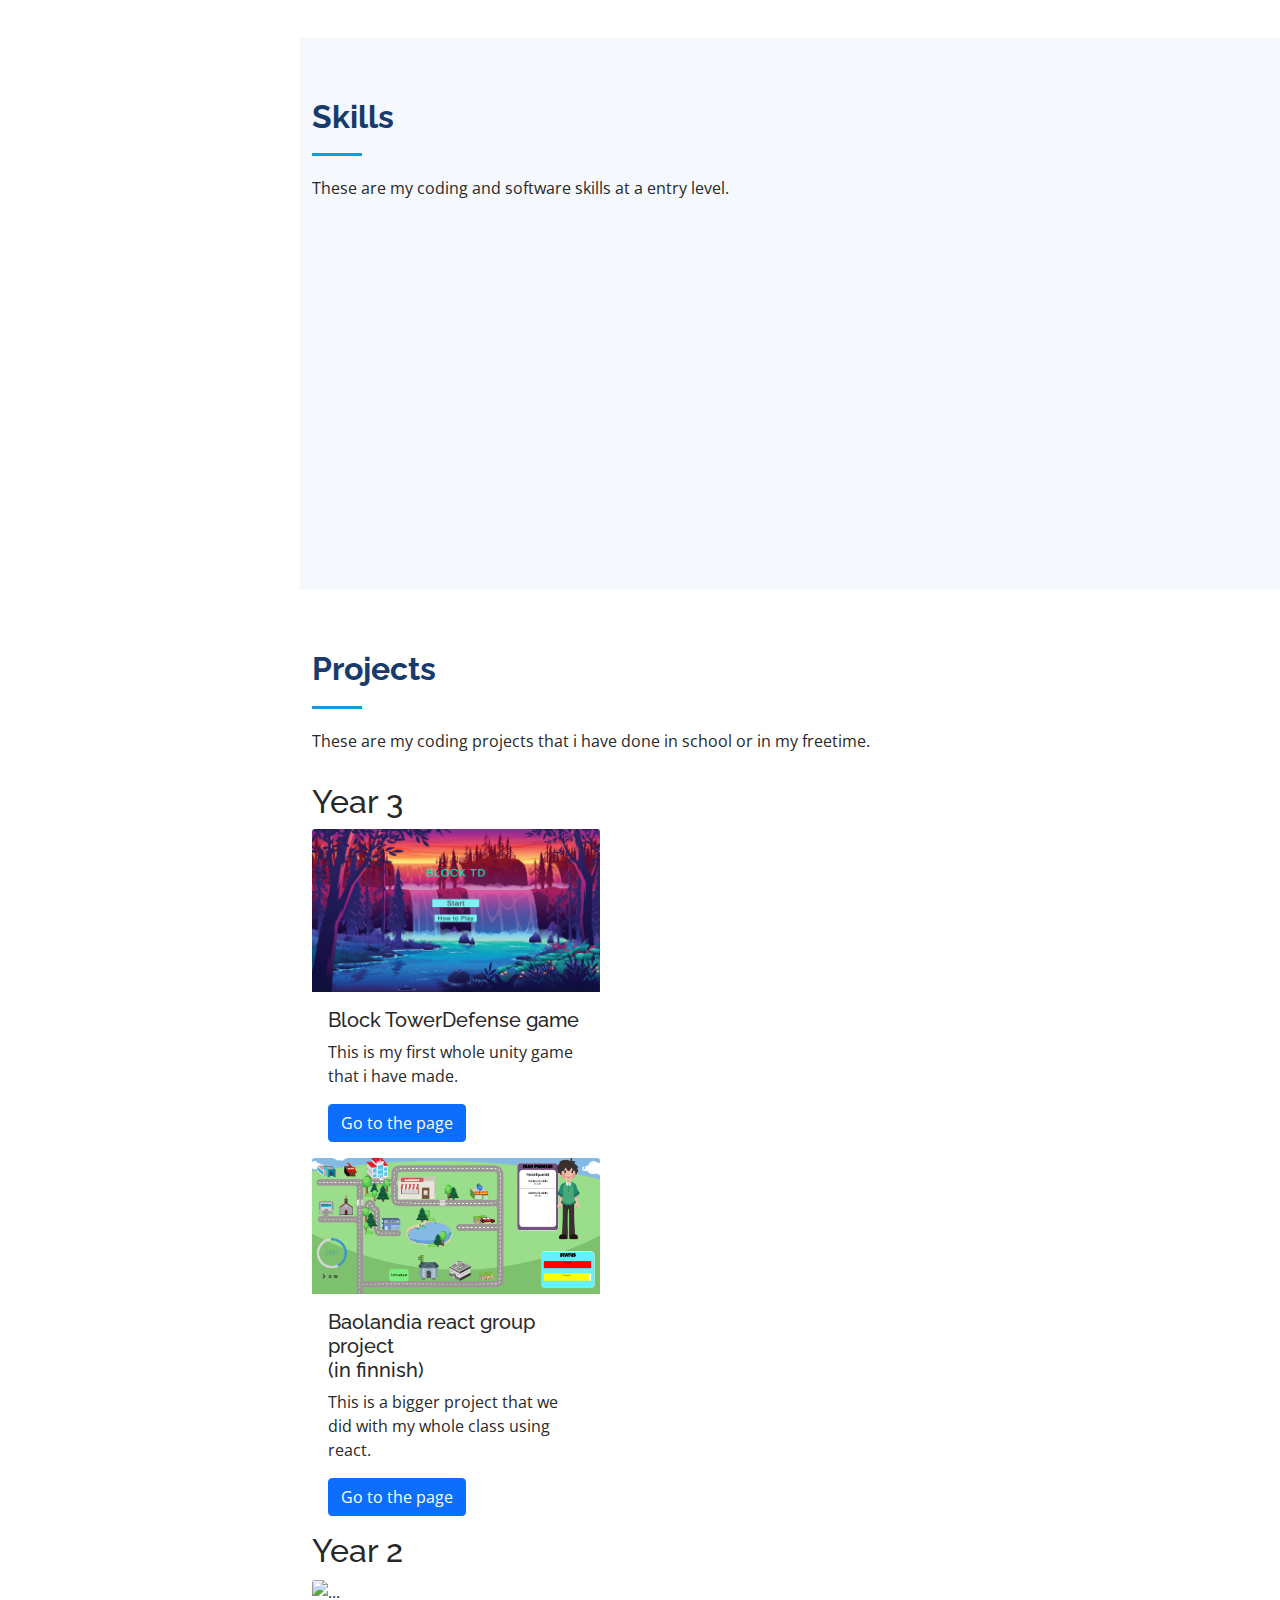
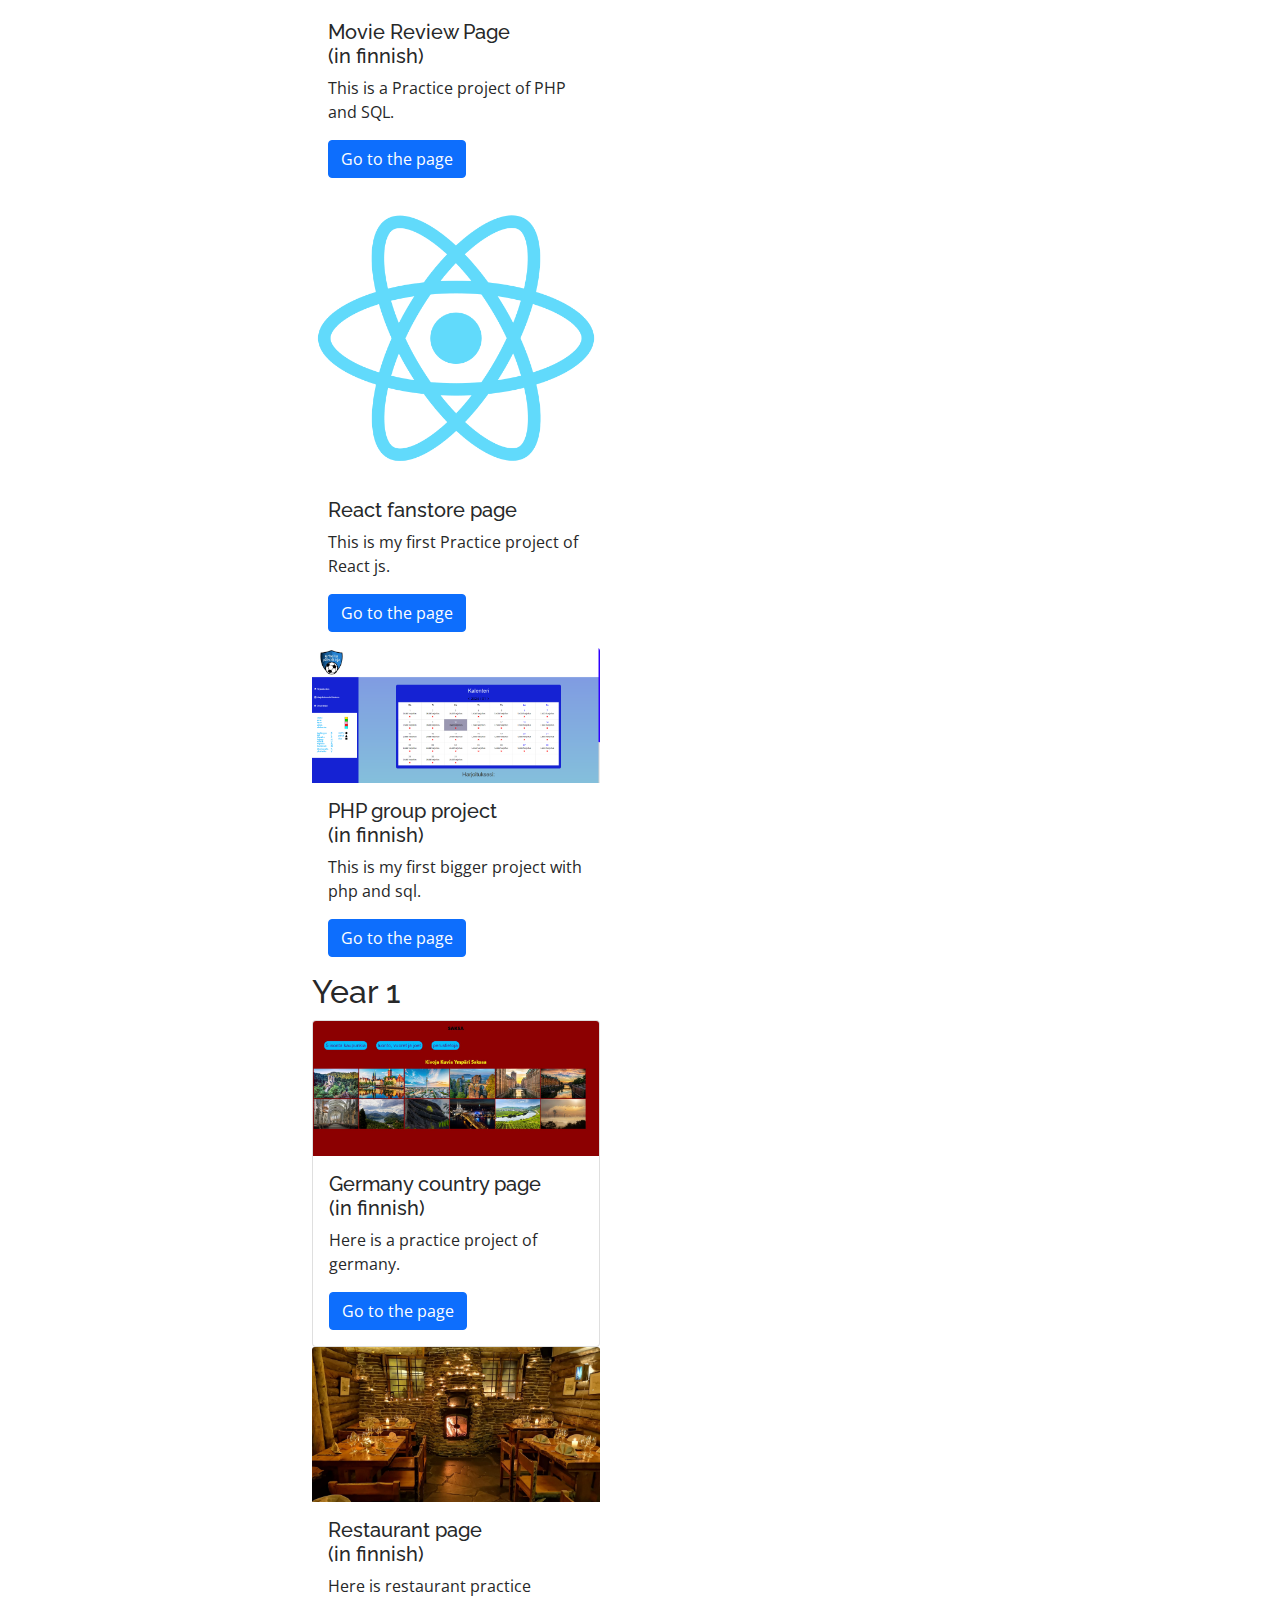
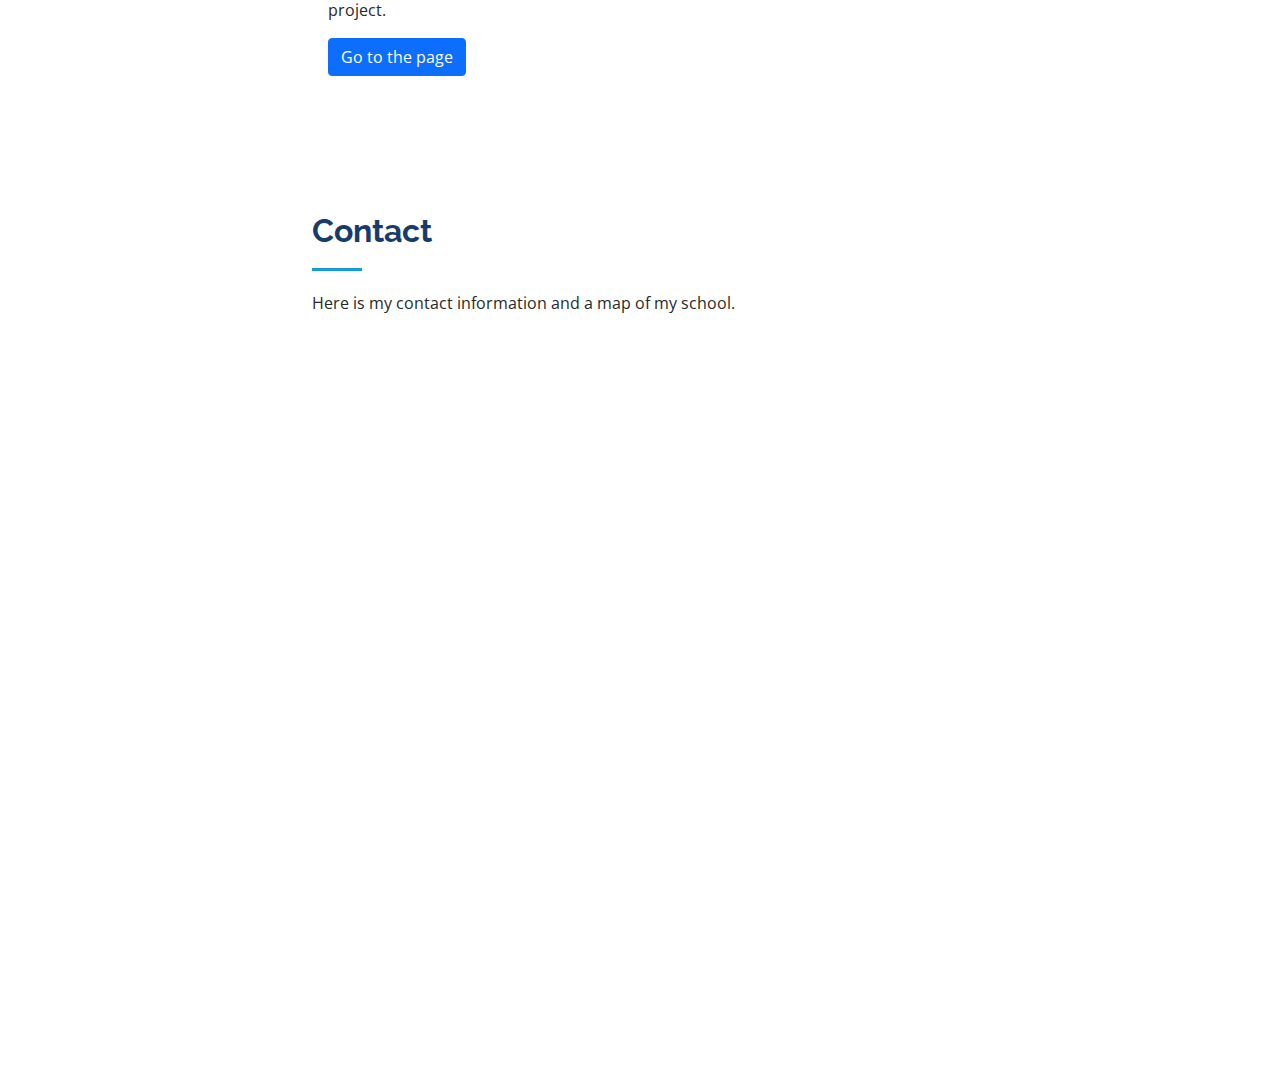
==== commit 1f8b16f7: "muutoksia" ====
--- a/index.html
+++ b/index.html
@@ -44,8 +44,7 @@
   <header id="header">
     <div class="d-flex flex-column">
 
-      <div class="profile">
-        <img src="assets/img/omakuva.PNG" alt="" class="img-fluid rounded-circle">
+      <div class="profile"><br>
         <h1 class="text-light"><a href="index.html">Veeti Jokiranta</a></h1>
         <div class="social-links mt-3 text-center">
           <a href="https://www.linkedin.com/in/veeti-jokiranta/" class="linkedin"><i class="bx bxl-linkedin"></i></a>
@@ -57,7 +56,6 @@
           <li><a href="#hero" class="nav-link scrollto active"><i class="bx bx-home"></i> <span>Home</span></a></li>
           <li><a href="#about" class="nav-link scrollto"><i class="bx bx-user"></i> <span>Info</span></a></li>
           <li><a href="#skills" class="nav-link scrollto"><i class="bx bx-book-content"></i> <span>Skills</span></a></li>
-          <li><a href="#resume" class="nav-link scrollto"><i class="bx bx-file-blank"></i> <span>CV</span></a></li>
           <li><a href="#services" class="nav-link scrollto"><i class="bx bx-server"></i> <span>Projects</span></a></li>
           <li><a href="#contact" class="nav-link scrollto"><i class="bx bx-envelope"></i> <span>Contact</span></a></li>
         </ul>
@@ -85,9 +83,6 @@
         </div>
 
         <div class="row">
-          <div class="col-lg-4" data-aos="fade-right">
-            <img src="assets/img/omakuva.PNG" class="img-fluid" alt="">
-          </div>
           <div class="col-lg-8 pt-4 pt-lg-0 content" data-aos="fade-left">
             <h3> Info</h3>
             <p class="fst-italic">
@@ -95,13 +90,12 @@
             <div class="row">
               <div class="col-lg-6">
                 <ul>
-                  <li><i class="bi bi-chevron-right"></i> <strong>Birthday:</strong> <span>25 march 2005</span></li>
                   <li><i class="bi bi-chevron-right"></i> <strong>City:</strong> <span>Tampere</span></li>
+                                    <li><i class="bi bi-chevron-right"></i> <strong>Age:</strong> <span>18</span></li>
                 </ul>
               </div>
               <div class="col-lg-6">
                 <ul>
-                  <li><i class="bi bi-chevron-right"></i> <strong>Age:</strong> <span>18</span></li>
                   <li><i class="bi bi-chevron-right"></i> <strong>Degree:</strong> <span>ICT Student</span></li>
                   <li><i class="bi bi-chevron-right"></i> <strong>Email:</strong> <span>veeti.jokiranta@gmail.com</span></li>
                 </ul>
@@ -122,7 +116,7 @@
 
         <div class="section-title">
           <h2>Facts</h2>
-          <p>Facts about me. I like to drive motorcycles and play computer games. I also do boxing and bootcamp as a hobby.</p>
+          <p><h5><b>Facts about me.</b></h5> I like to drive motorcycles and play computer games. I also do boxing and bootcamp as a hobby.</p>
         </div>
 
      <!---   <div class="row no-gutters">
@@ -261,13 +255,13 @@
     </section><!-- End Skills Section -->
 
     <!-- ======= Resume Section ======= -->
-   <section id="resume" class="resume">
+   <!-- <section id="resume" class="resume">
       <div class="container">
 
         <div class="section-title">
           <h2>Resume</h2>
           <embed src="assets/img/veeti_jokiranta.pdf" width="500px" height="750px" />
-        </div>
+        </div> -->
 
 <!--        <div class="row">
           <div class="col-lg-6" data-aos="fade-up">
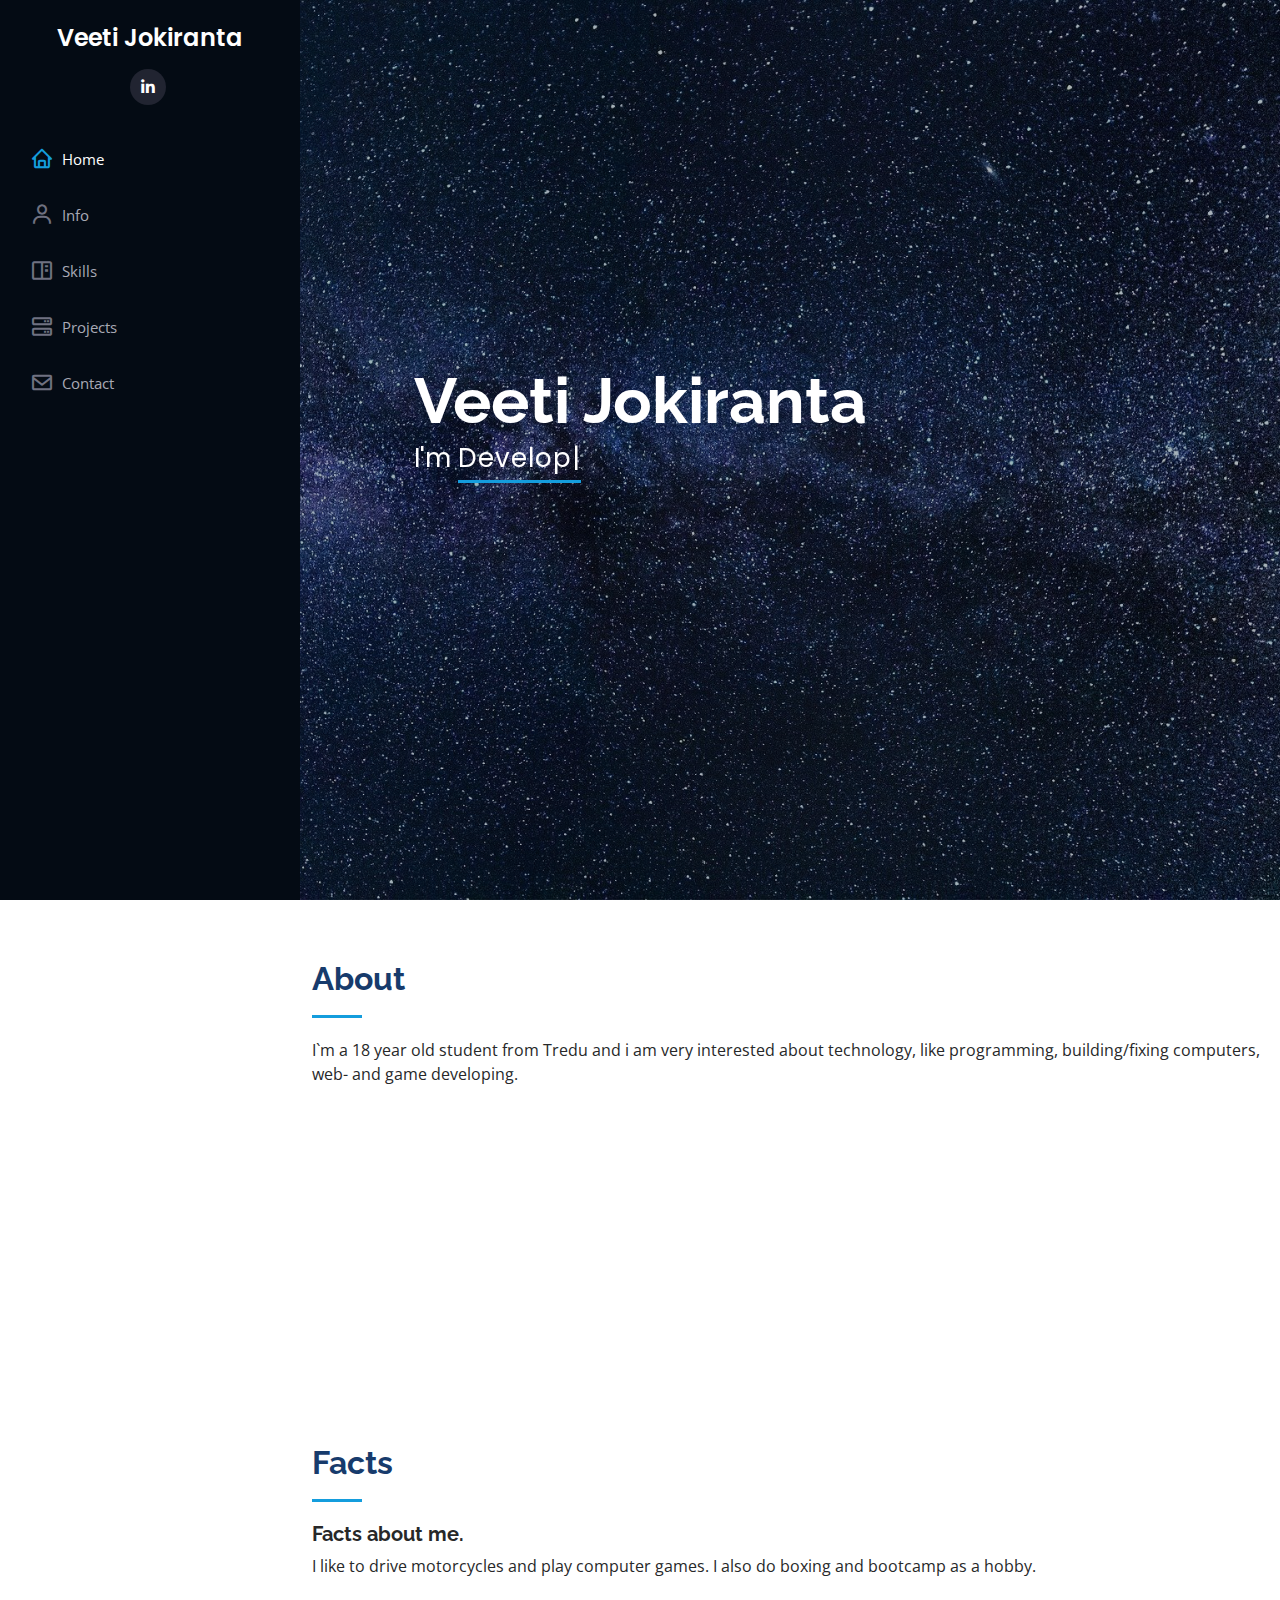
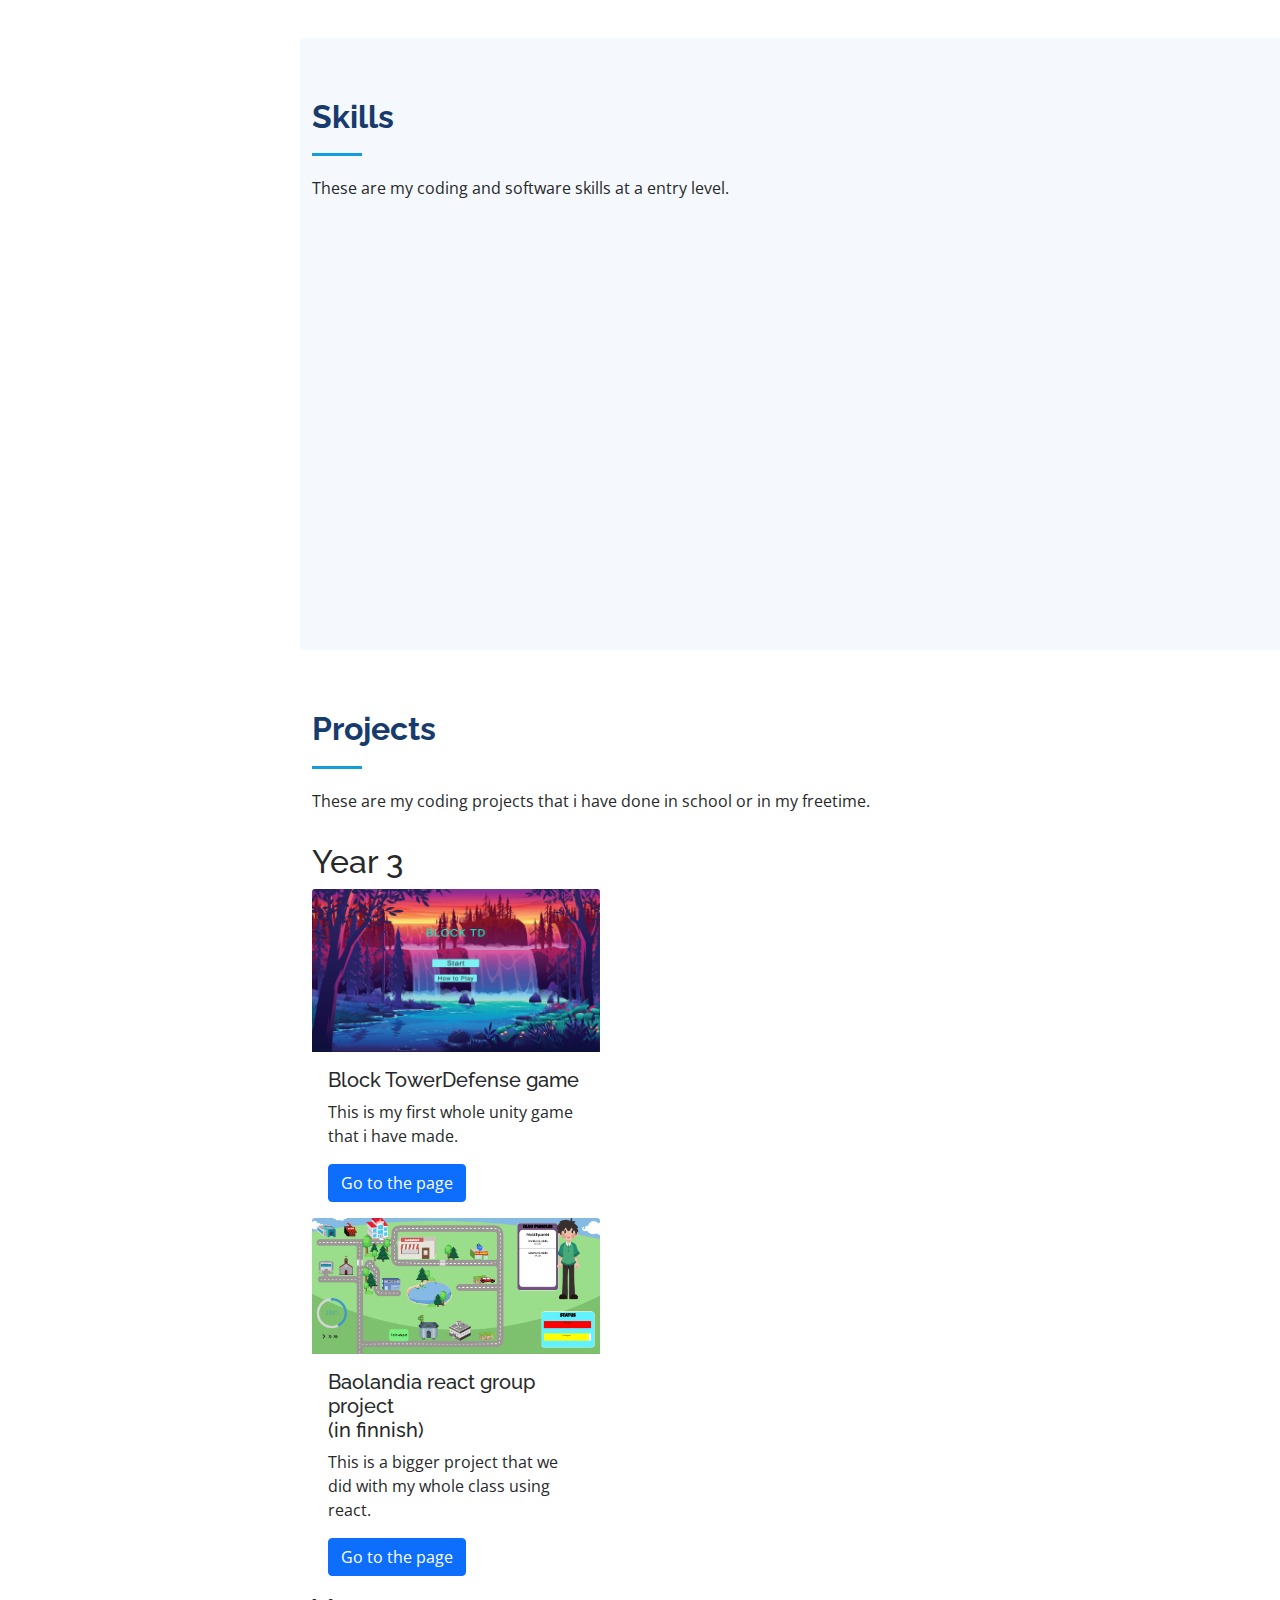
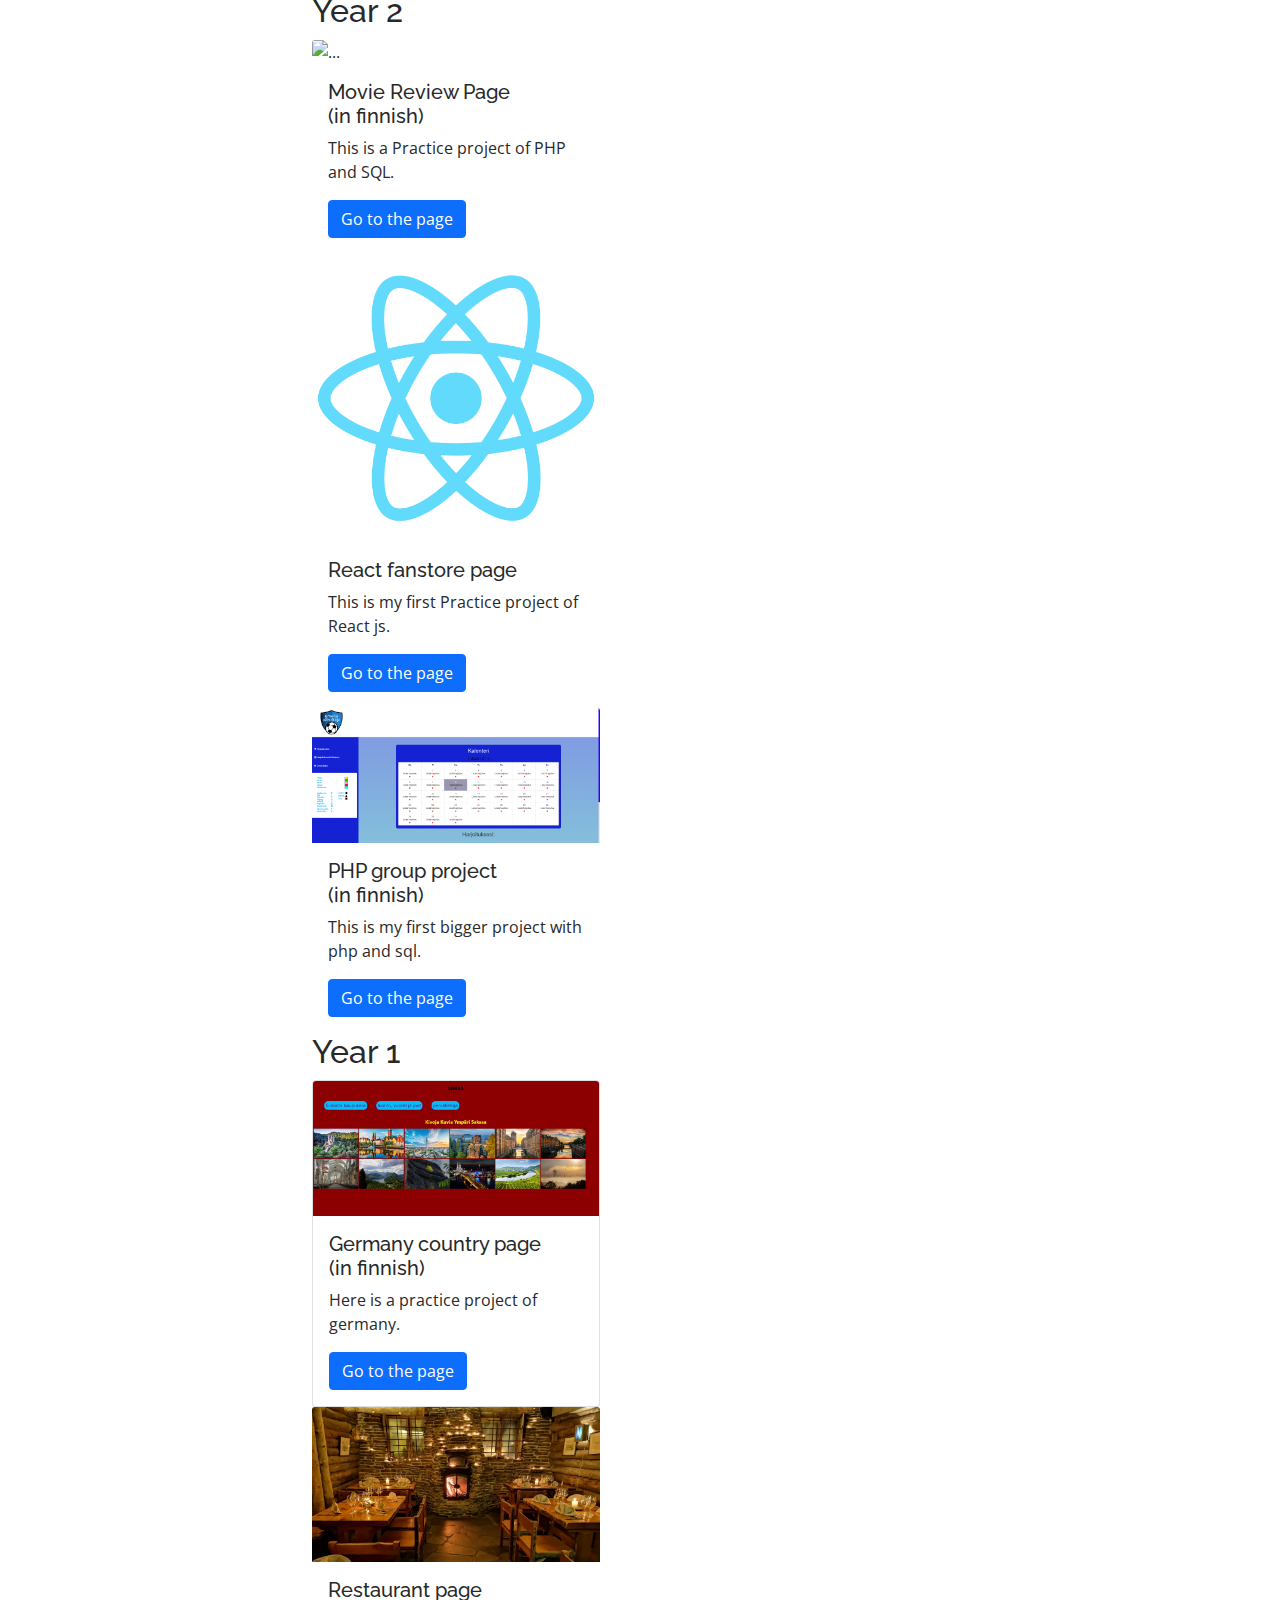
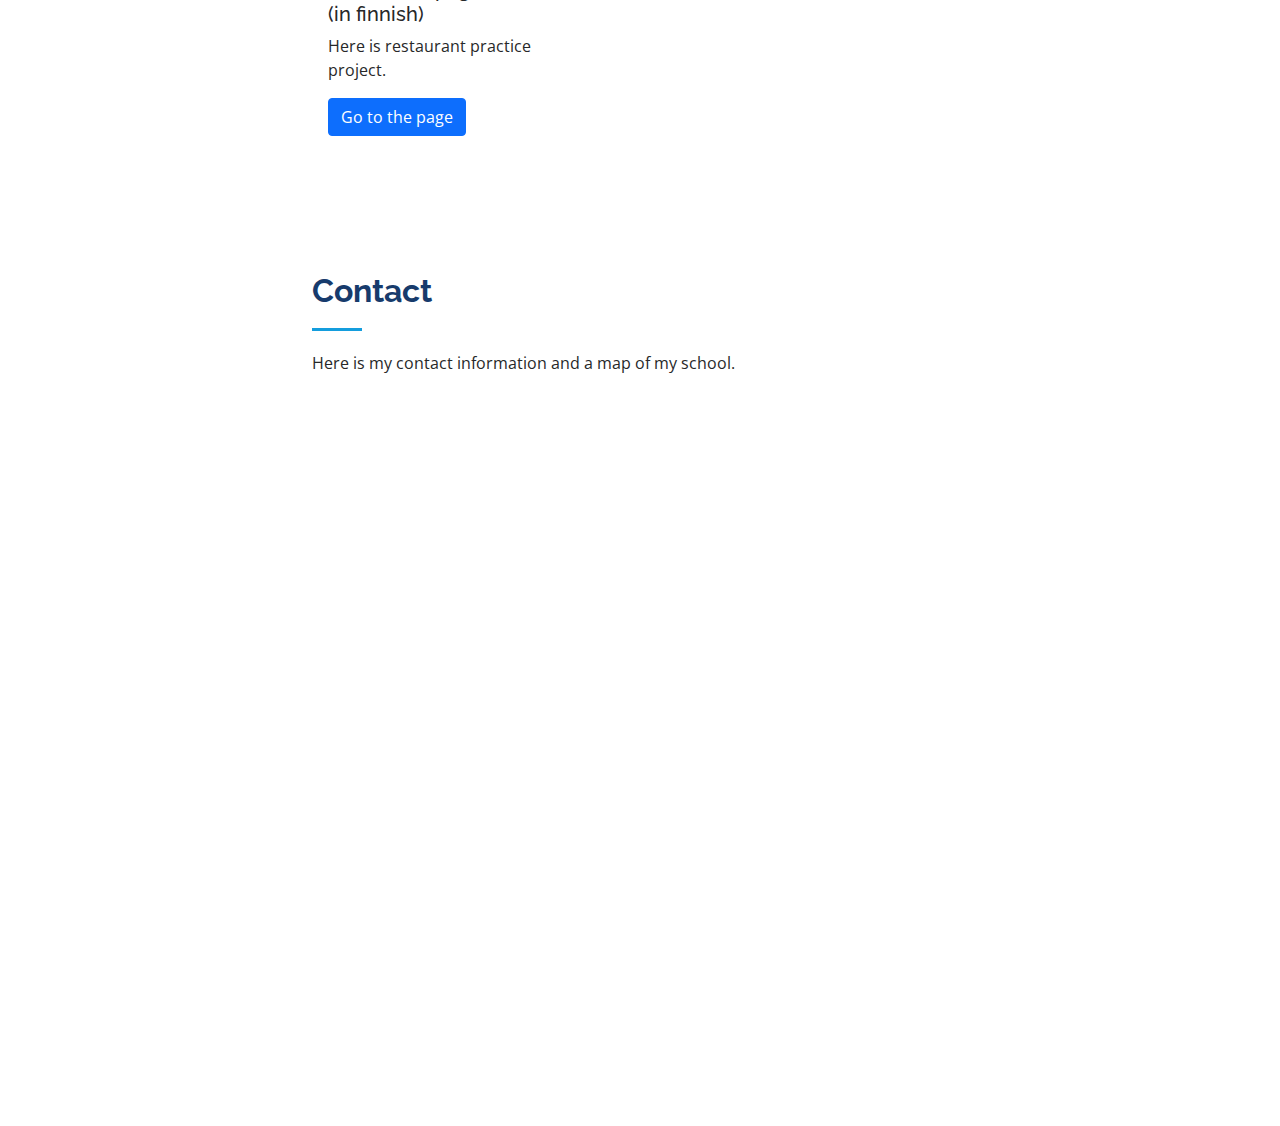
==== commit 6352fc10: "muutoksia" ====
--- a/index.html
+++ b/index.html
@@ -206,12 +206,17 @@
               </div>
             </div>
 
+            <div class="progress">
+              <span class="skill">Unity 2D/3D C#<i class="val">75%</i></span>
+              <div class="progress-bar-wrap">
+                <div class="progress-bar" role="progressbar" aria-valuenow="75" aria-valuemin="0" aria-valuemax="100"></div>
+              </div>
+            </div>
+
           </div>
 
           <div class="col-lg-6" data-aos="fade-up" data-aos-delay="100">
 
-
-
             <div class="progress">
               <span class="skill">SQL <i class="val">70%</i></span>
               <div class="progress-bar-wrap">
@@ -244,6 +249,13 @@
               <span class="skill">Blender <i class="val">15%</i></span>
               <div class="progress-bar-wrap">
                 <div class="progress-bar" role="progressbar" aria-valuenow="15" aria-valuemin="0" aria-valuemax="100"></div>
+              </div>
+            </div>
+
+            <div class="progress">
+              <span class="skill">Roblox Studio Lua <i class="val">25%</i></span>
+              <div class="progress-bar-wrap">
+                <div class="progress-bar" role="progressbar" aria-valuenow="25" aria-valuemin="0" aria-valuemax="100"></div>
               </div>
             </div>
 
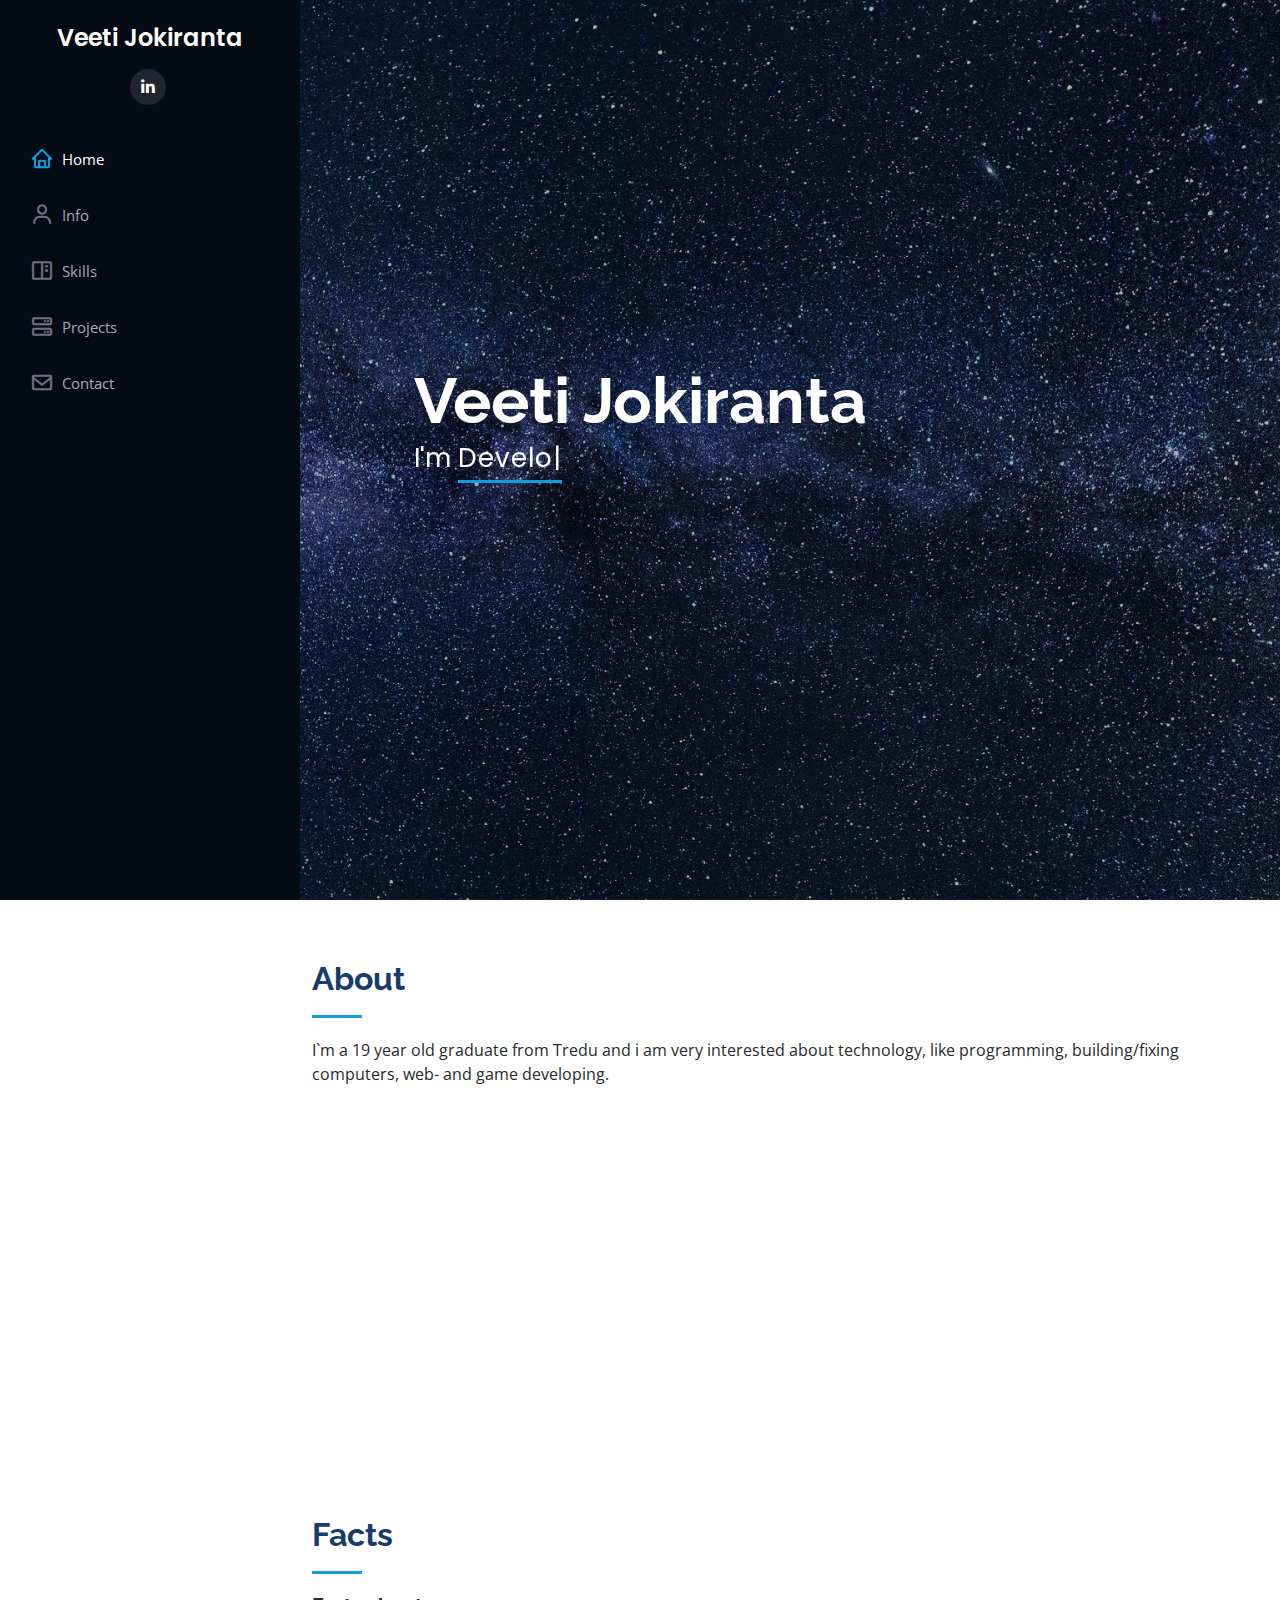
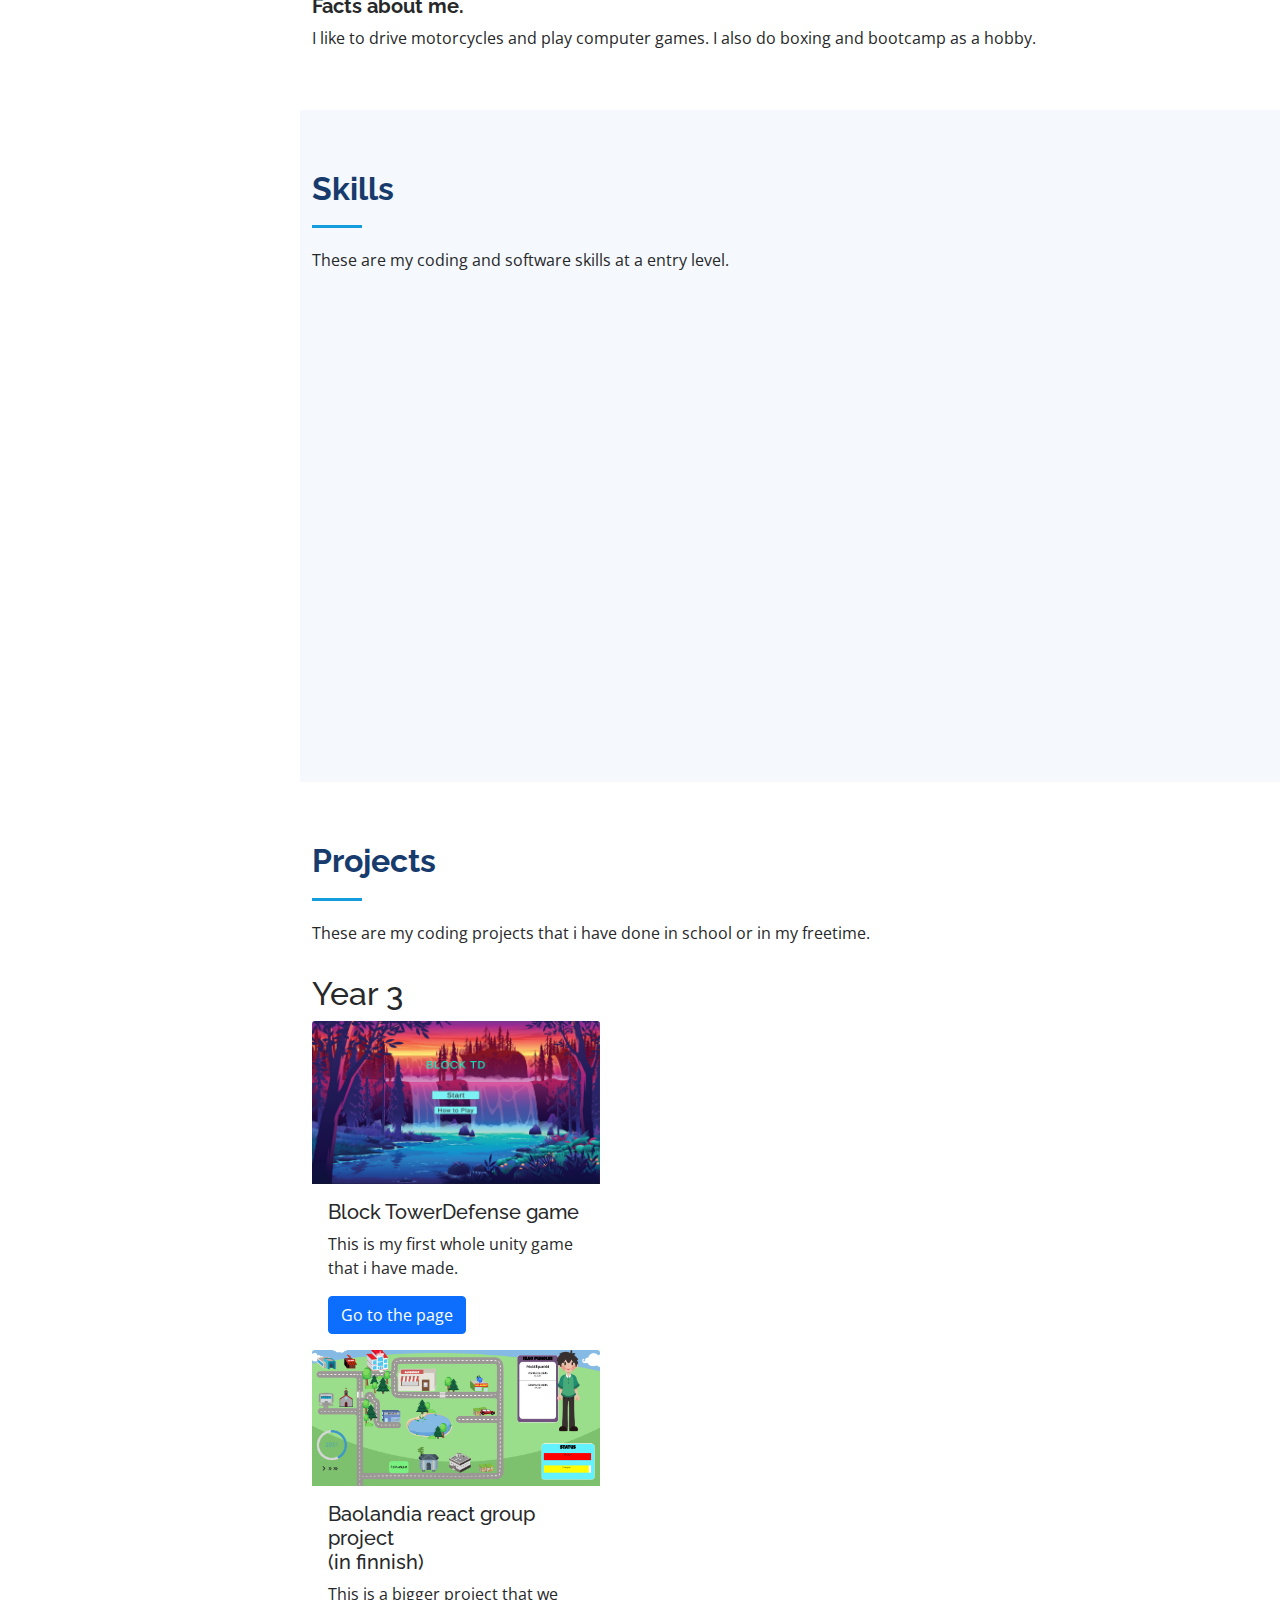
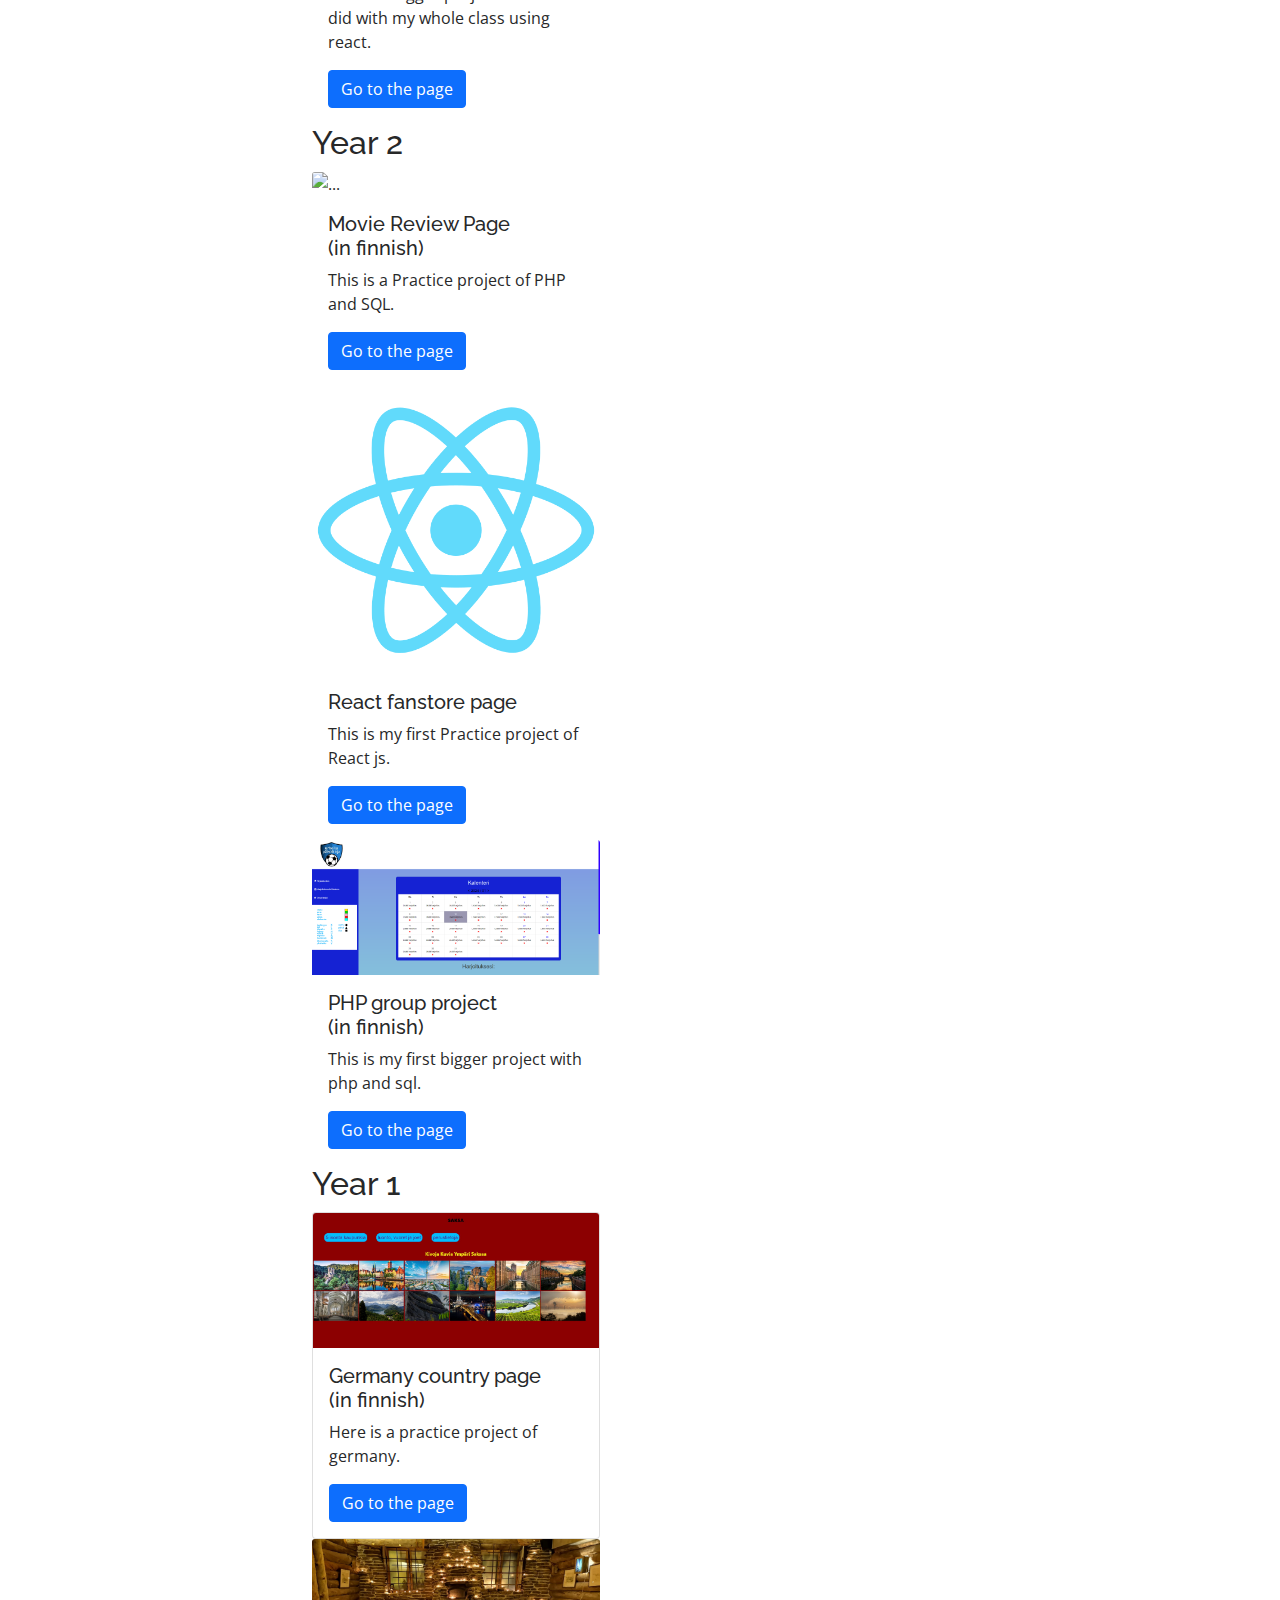
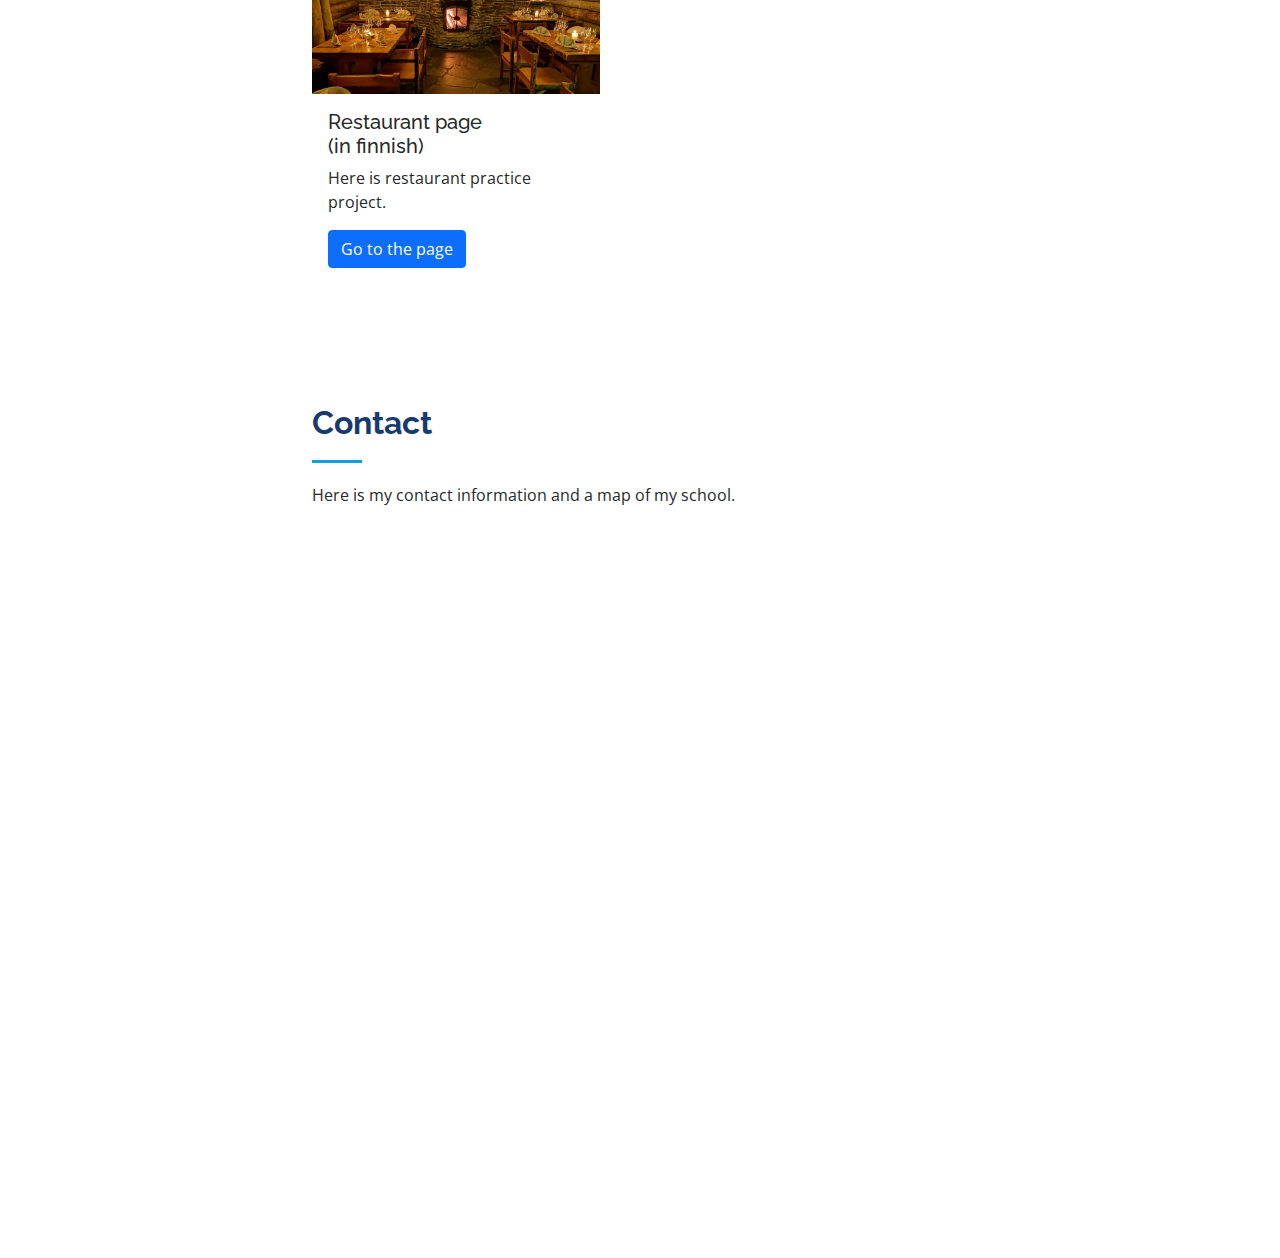
==== commit c29a8b56: "muutoksia" ====
--- a/index.html
+++ b/index.html
@@ -47,7 +47,7 @@
       <div class="profile"><br>
         <h1 class="text-light"><a href="index.html">Veeti Jokiranta</a></h1>
         <div class="social-links mt-3 text-center">
-          <a href="https://www.linkedin.com/in/veeti-jokiranta/" class="linkedin"><i class="bx bxl-linkedin"></i></a>
+          <a href="https://www.linkedin.com/in/veeti-jokiranta/" class="linkedin" target="_blank"><i class="bx bxl-linkedin"></i></a>
         </div>
       </div>
 
@@ -79,7 +79,7 @@
 
         <div class="section-title">
           <h2>About</h2>
-          <p>I`m a 18 year old student from Tredu and i am very interested about technology, like programming, building/fixing computers, web- and game developing.</p>
+          <p>I`m a 19 year old graduate from Tredu and i am very interested about technology, like programming, building/fixing computers, web- and game developing.</p>
         </div>
 
         <div class="row">
@@ -90,19 +90,19 @@
             <div class="row">
               <div class="col-lg-6">
                 <ul>
-                  <li><i class="bi bi-chevron-right"></i> <strong>City:</strong> <span>Tampere</span></li>
-                                    <li><i class="bi bi-chevron-right"></i> <strong>Age:</strong> <span>18</span></li>
+                  <li><i class="bi bi-chevron-right"></i> <strong>City:</strong> <span>Kangasala</span></li>
+                                    <li><i class="bi bi-chevron-right"></i> <strong>Age:</strong> <span>19</span></li>
                 </ul>
               </div>
               <div class="col-lg-6">
                 <ul>
-                  <li><i class="bi bi-chevron-right"></i> <strong>Degree:</strong> <span>ICT Student</span></li>
+                  <li><i class="bi bi-chevron-right"></i> <strong>Degree:</strong> <span>information and communication technology/software developer</span></li>
                   <li><i class="bi bi-chevron-right"></i> <strong>Email:</strong> <span>veeti.jokiranta@gmail.com</span></li>
                 </ul>
               </div>
             </div>
             <p>
-              Right now i am studying in Tredu and i am in my third year of studies. I am studying in the field of computer science and i am very interested about it. I am also very interested about technology and i am always trying to learn new things about it.
+              I graduated in the spring of 2024 from Tredu vocational school in information and communication technology. Also i am also very interested about technology and i am always trying to learn new things about it.
             </p>
           </div>
         </div>
@@ -213,14 +213,21 @@
               </div>
             </div>
 
+            <div class="progress">
+              <span class="skill">Next JS<i class="val">45%</i></span>
+              <div class="progress-bar-wrap">
+                <div class="progress-bar" role="progressbar" aria-valuenow="45" aria-valuemin="0" aria-valuemax="100"></div>
+              </div>
+            </div>
+
           </div>
 
           <div class="col-lg-6" data-aos="fade-up" data-aos-delay="100">
 
             <div class="progress">
-              <span class="skill">SQL <i class="val">70%</i></span>
-              <div class="progress-bar-wrap">
-                <div class="progress-bar" role="progressbar" aria-valuenow="70" aria-valuemin="0" aria-valuemax="100"></div>
+              <span class="skill">SQL <i class="val">50%</i></span>
+              <div class="progress-bar-wrap">
+                <div class="progress-bar" role="progressbar" aria-valuenow="50" aria-valuemin="0" aria-valuemax="100"></div>
               </div>
             </div>
 
@@ -256,6 +263,13 @@
               <span class="skill">Roblox Studio Lua <i class="val">25%</i></span>
               <div class="progress-bar-wrap">
                 <div class="progress-bar" role="progressbar" aria-valuenow="25" aria-valuemin="0" aria-valuemax="100"></div>
+              </div>
+            </div>
+
+            <div class="progress">
+              <span class="skill">Tailwind css <i class="val">65%</i></span>
+              <div class="progress-bar-wrap">
+                <div class="progress-bar" role="progressbar" aria-valuenow="65" aria-valuemin="0" aria-valuemax="100"></div>
               </div>
             </div>
 
